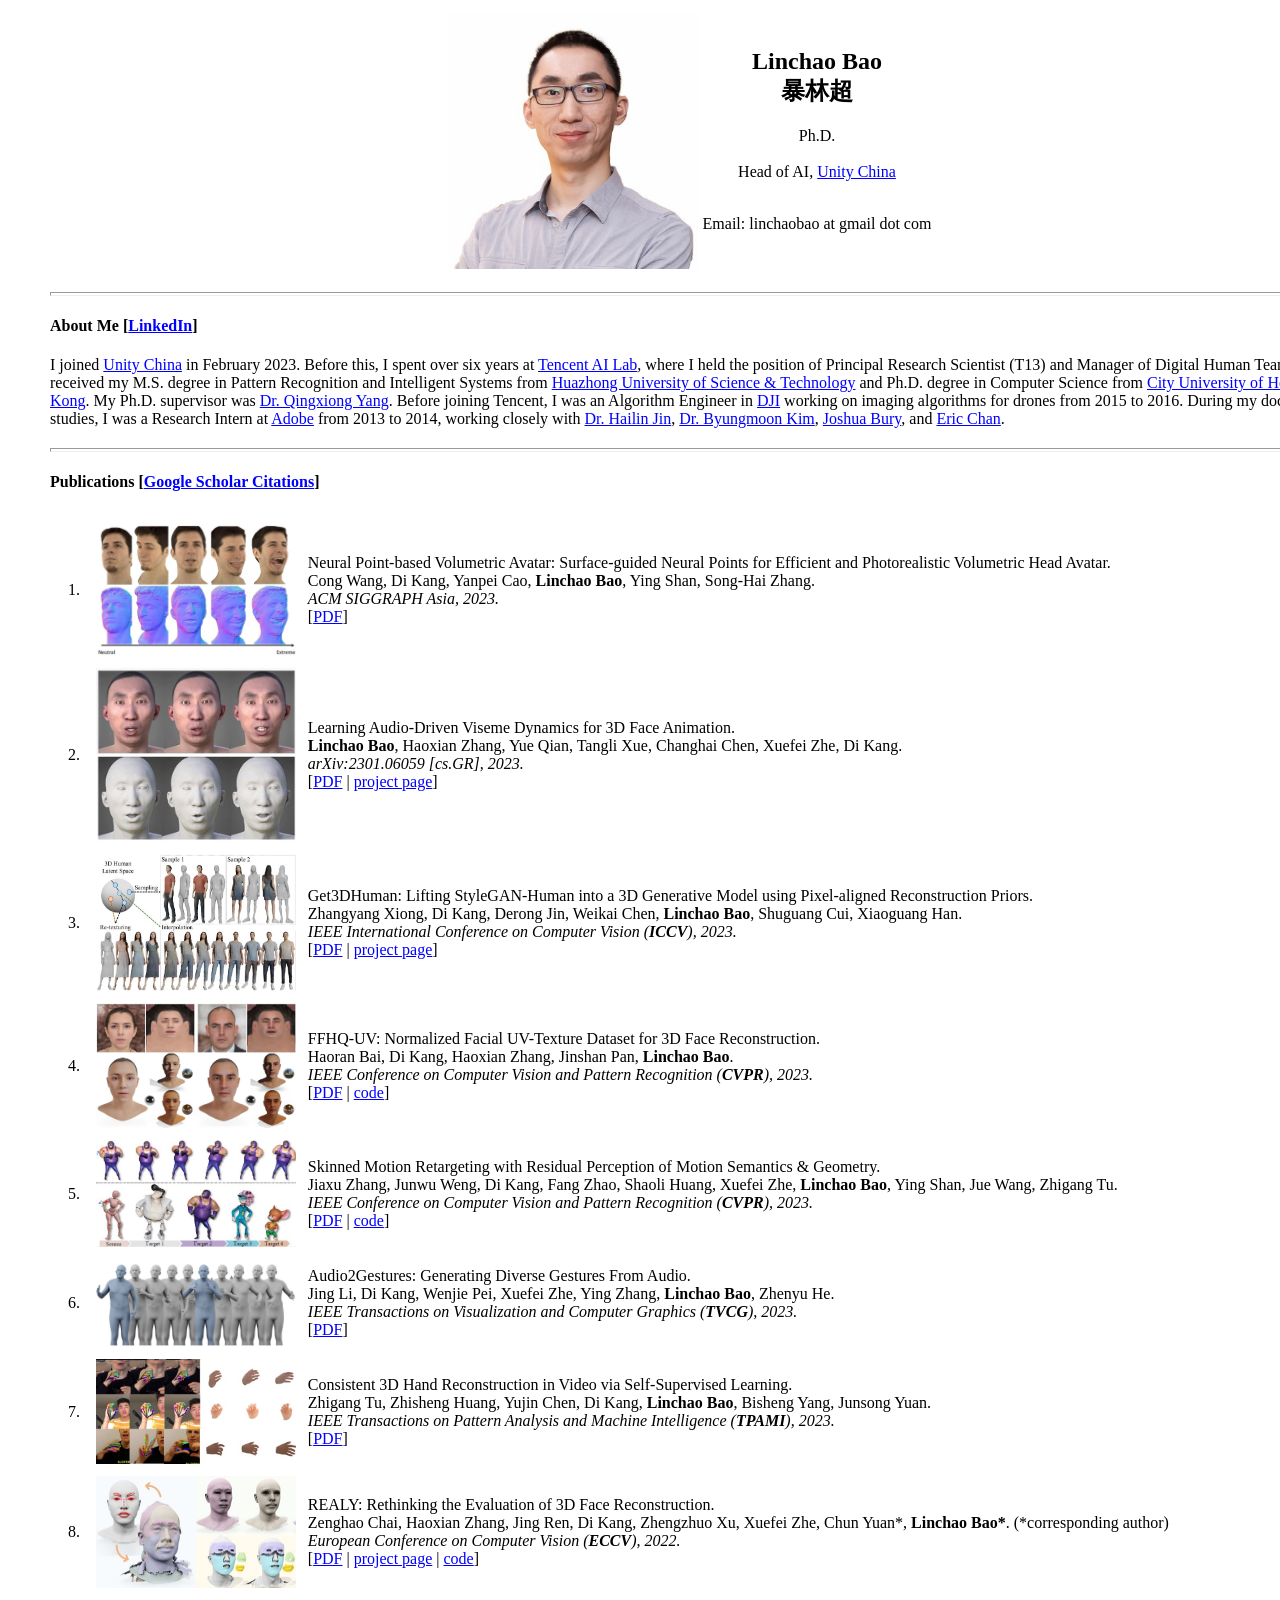
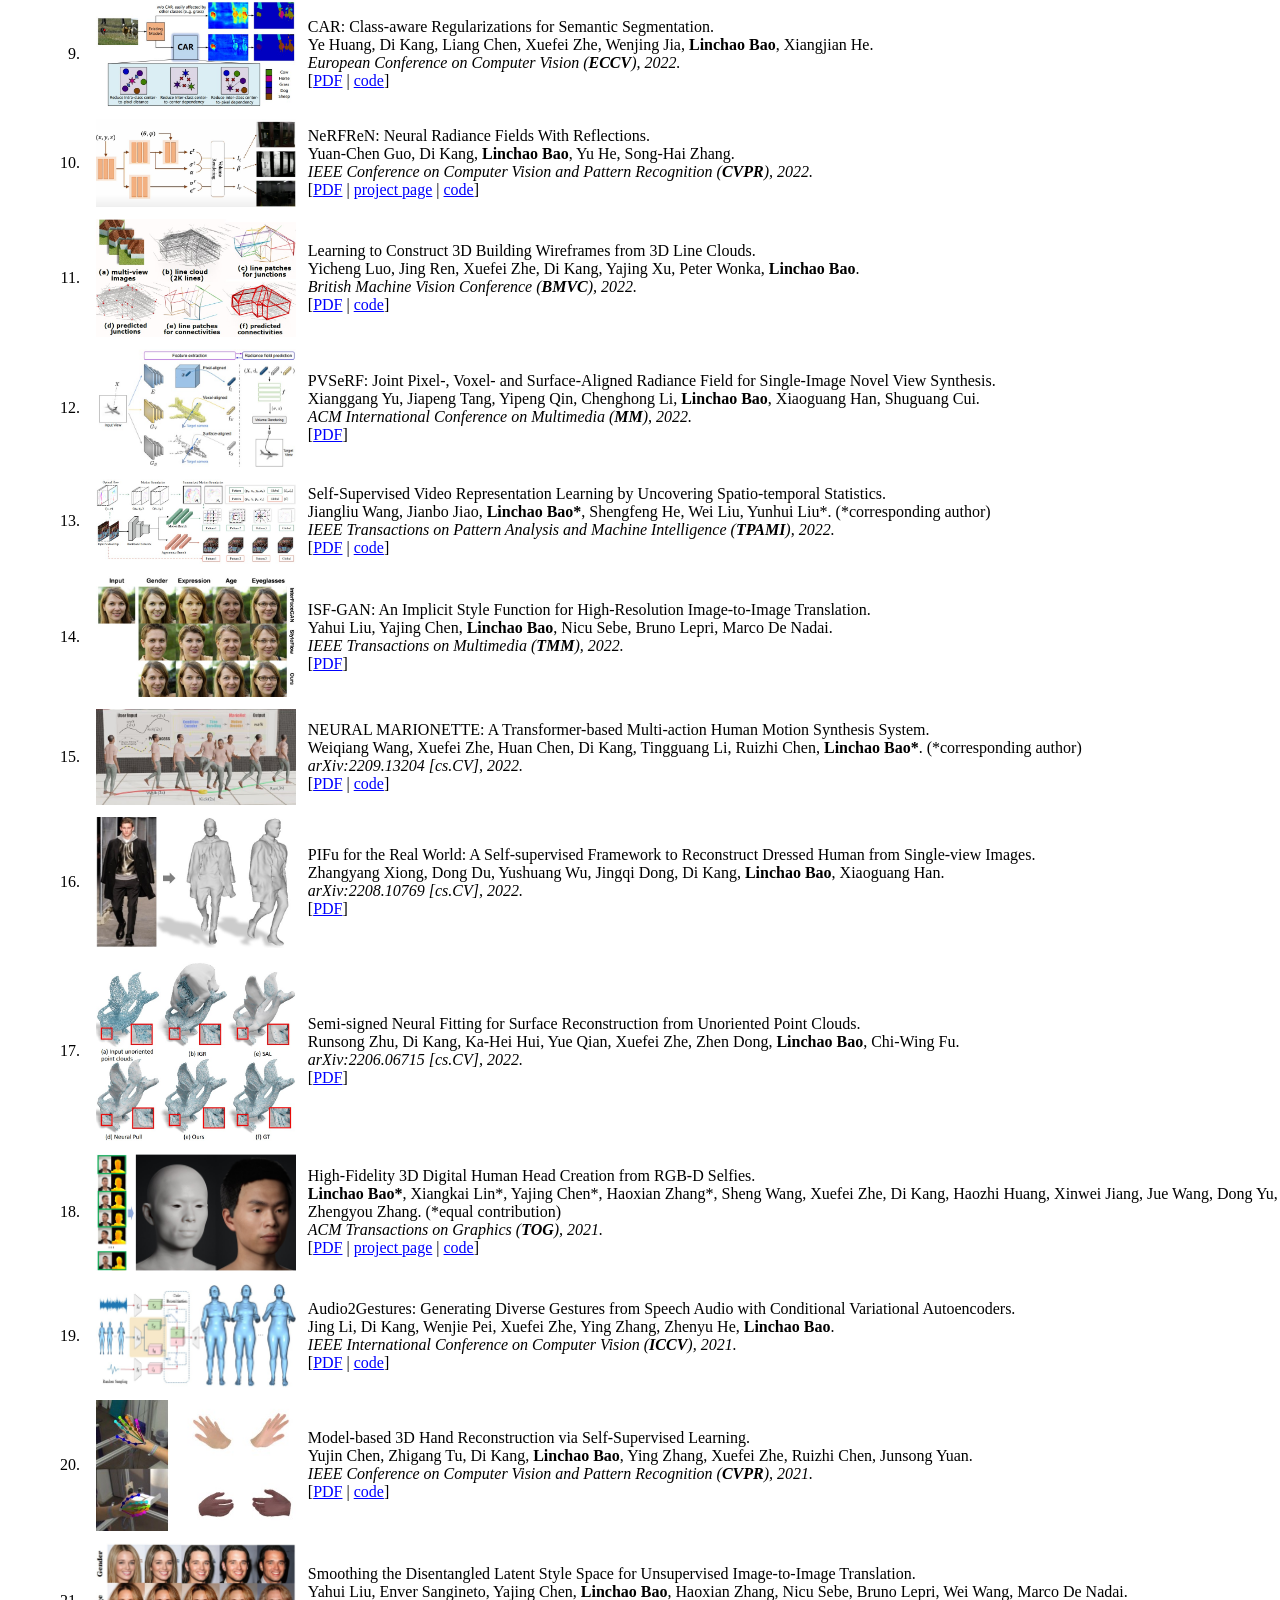
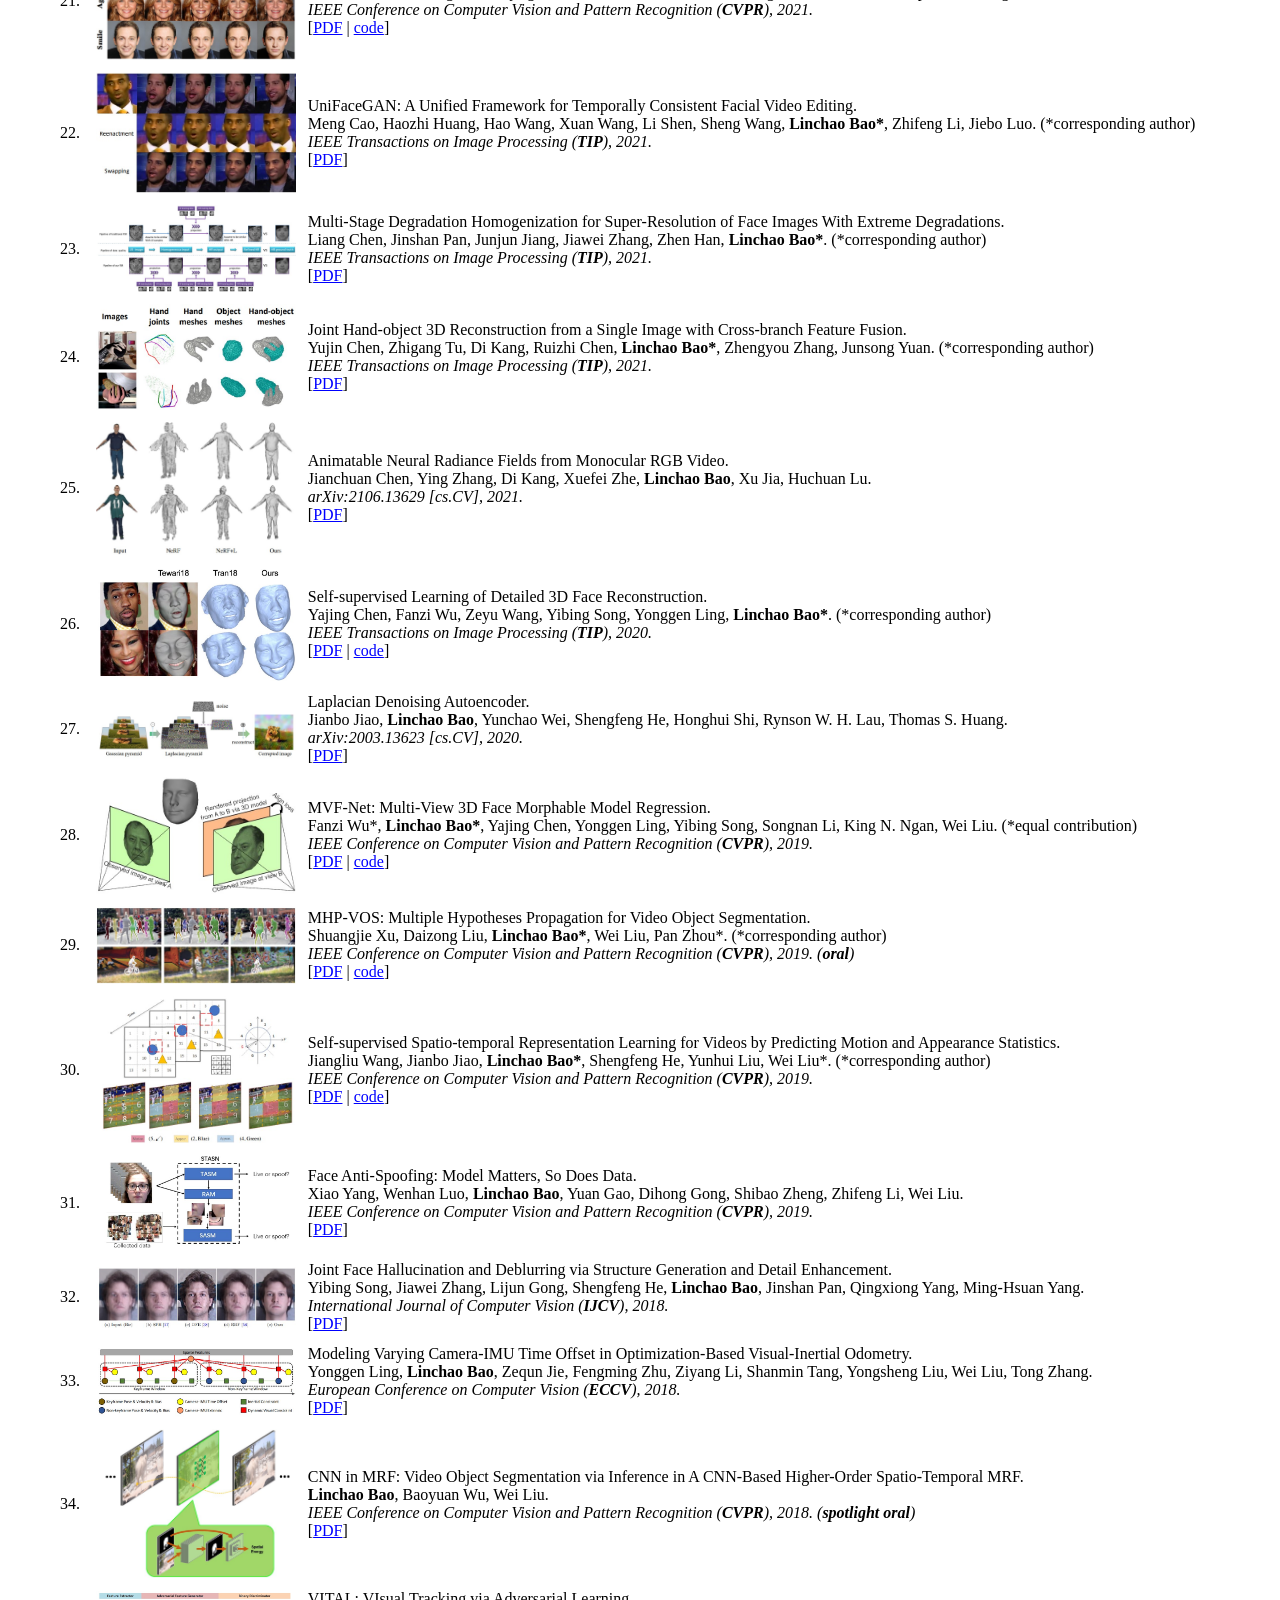
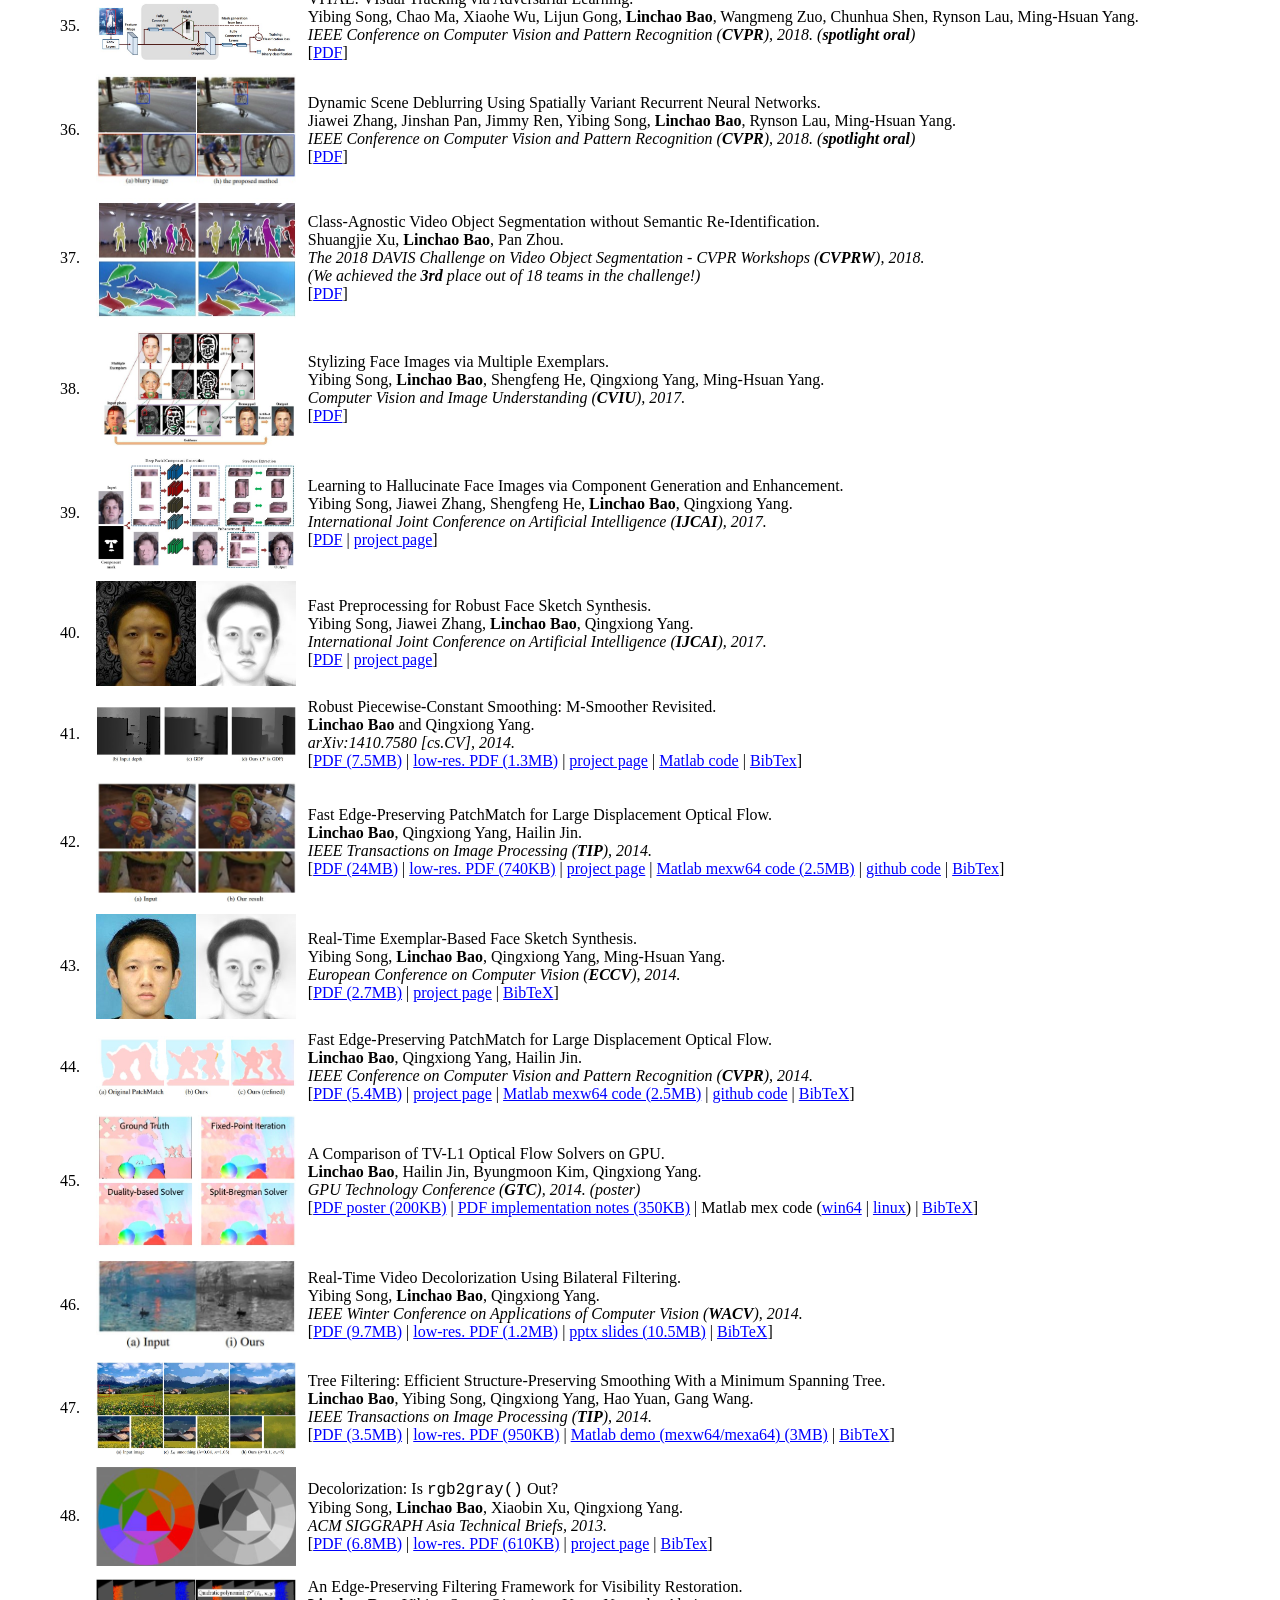
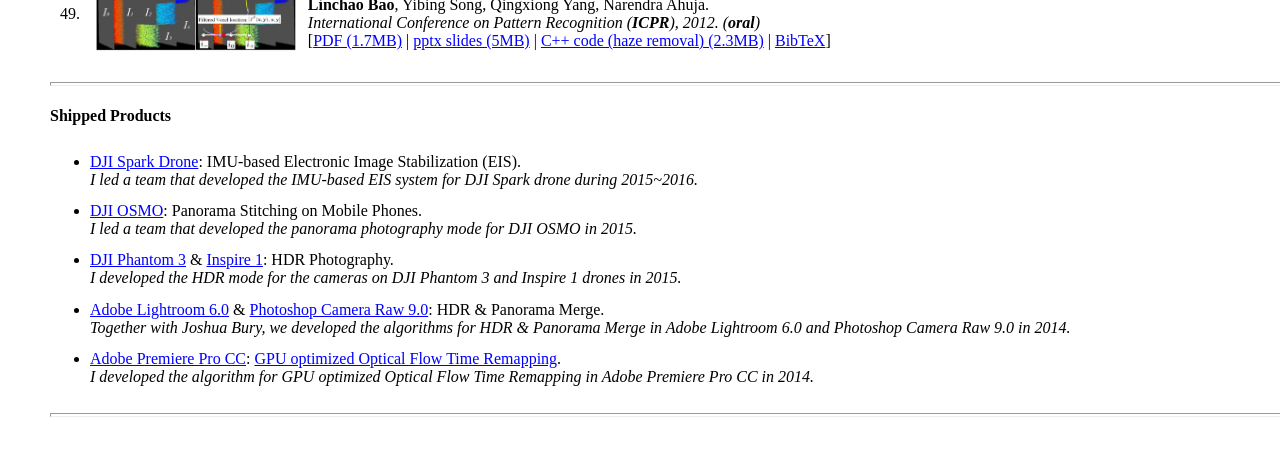
==== index.html @ 722c4a54 "update pub" ====
<!DOCTYPE HTML PUBLIC "-//W3C//DTD HTML 4.01 Transitional//EN">
<html>
<meta http-equiv="Content-Type" content="text/html; charset=utf-8">


<head>
  <title>Linchao Bao's Homepage</title>
  <link rel="stylesheet" type="text/css" href="baostyle.css">
  <base target="_blank">
  <style type="text/css">
    table {
      counter-reset: rowNumber;
    }

    .numbertable tr::before {
      display: table-cell;
      vertical-align: middle;
      counter-increment: rowNumber;
      content: counter(rowNumber) ".";
      padding-right: 0.3em;
      text-align: right;
    } 
  </style>
</head>

<body style="margin: 10px auto; width: 1280px; padding-left: 50px; padding-right: 50px">

  <table align="center" border="0">
    <tbody>
      <tr>
        <td><img src="bao.jpg" border="0" width="250"></td>
        <td>
          <h2 align="center">
            Linchao Bao
            <br>
            暴林超
          </h2>
          <p align="center">
            Ph.D.
            <br>
            <br>
            Head of AI, <a href="https://unity.cn/">Unity China</a>
          </p>
          <p align="center">
            <br>
            Email: linchaobao at gmail dot com
            <br>
          </p>
        </td>
      </tr>
    </tbody>
  </table>

  <hr align="left" size="4" style="margin-top:20px">


  <!-- Bio -->
  <h4>About Me [<a href="https://www.linkedin.com/in/linchaobao/">LinkedIn</a>]</h4>
  
  
  I joined <a href="https://unity.cn/">Unity China</a> in February 2023. 
  Before this, I spent over six years at <a href="http://ai.tencent.com/ailab/">Tencent AI Lab</a>, 
  where I held the position of Principal Research Scientist (T13) and Manager of Digital Human Team. 
  I received my M.S. degree in Pattern Recognition and Intelligent Systems from
  <a href="http://english.hust.edu.cn/">Huazhong University of Science &amp; Technology</a>
  and Ph.D. degree in Computer Science from
  <a href="http://www.cs.cityu.edu.hk/">City University of Hong Kong</a>.
  My Ph.D. supervisor was
  <a href="https://scholar.google.com.hk/citations?user=4WirkacAAAAJ&amp;hl=en">Dr. Qingxiong Yang</a>. 
  Before joining Tencent, I was an Algorithm Engineer in
  <a href="https://www.dji.com/">DJI</a> working on imaging algorithms for drones from 2015 to 2016.
  During my doctoral studies, I was a Research Intern at
  <a href="https://research.adobe.com/">Adobe</a> 
  from 2013 to 2014, working closely with
  <a href="https://research.adobe.com/person/hailin-jin/">Dr. Hailin Jin</a>, 
  <a href="https://research.adobe.com/person/byungmoon-kim/">Dr. Byungmoon Kim</a>, 
  <a href="https://www.flickr.com/photos/jbury/">Joshua Bury</a>, and
  <a href="http://people.csail.mit.edu/ericchan/">Eric Chan</a>. 

	
	
	<!--
  <p>
    <span style="background-color:rgb(255,255,0)">
      <b>+. We are looking for <font color="#ff0000">research interns</font> (PhD/master students)
        to work at Unity China in Shanghai. 
        The position requires full-time working for <font color="#ff0000">at least 6 months</font>.
      </b>
    </span>
  </p>

  <p>
    <span style="background-color:rgb(255,255,0)">
      <b>+. A few <font color="#ff0000">full-time algorithm engineer</font> positions are available
        for <font color="#ff0000">fresh graduates</font> (PhD/master) with top publications.
        Please drop me an email if you are interested.
      </b>
    </span>
  </p>
  -->
  
  

  <hr align="left" size="4" style="margin-top:20px">

  <!-- publication -->
  <h4>Publications [<a href="https://scholar.google.com.hk/citations?user=xQZMbkUAAAAJ&hl=en">Google Scholar
      Citations</a>]</h4>

  <table class="numbertable" cellspacing="10">
    <tbody>
			
			<!--
      <tr>
        <td>
          <center><img width="200" src="teaser_figs/_comingsoon.jpg"></center>
        </td>
        <td>
          Title.<br>
          Authors.<br>
          <i>IEEE Conference on Computer Vision and Pattern Recognition (<b>CVPR</b>), 2022.</i><br>
          [<a href="">PDF</a> | <a href="">code</a>]
        </td>
      </tr>
      -->

      
	  <tr>
        <td>
          <center><img width="200" src="teaser_figs/arxiv23_neuralavatar.jpg"></center>
        </td>
        <td>
          Neural Point-based Volumetric Avatar: Surface-guided Neural Points for Efficient and Photorealistic Volumetric Head Avatar.<br>
          Cong Wang, Di Kang, Yanpei Cao, <b>Linchao Bao</b>, Ying Shan, Song-Hai Zhang. <br>
          <i>ACM SIGGRAPH Asia, 2023.</i><br>
          [<a href="https://arxiv.org/abs/2307.05000">PDF</a>]
        </td>
      </tr>
	  
      <tr>
        <td>
          <center><img width="200" src="teaser_figs/arxiv23_viseme.jpg"></center>
        </td>
        <td>
          Learning Audio-Driven Viseme Dynamics for 3D Face Animation.<br>
          <b>Linchao Bao</b>, Haoxian Zhang, Yue Qian, Tangli Xue, Changhai Chen, Xuefei Zhe, Di Kang. <br>
          <i>arXiv:2301.06059 [cs.GR], 2023.</i><br>
          [<a href="https://arxiv.org/abs/2301.06059">PDF</a> | <a href="https://linchaobao.github.io/viseme2023/">project page</a>]
        </td>
      </tr>
	  
      <tr>
        <td>
          <center><img width="200" src="teaser_figs/arxiv23_get3dhuman.jpg"></center>
        </td>
        <td>
          Get3DHuman: Lifting StyleGAN-Human into a 3D Generative Model using Pixel-aligned Reconstruction Priors.<br>
          Zhangyang Xiong, Di Kang, Derong Jin, Weikai Chen, <b>Linchao Bao</b>, Shuguang Cui, Xiaoguang Han. <br>
		  <i>IEEE International Conference on Computer Vision (<b>ICCV</b>), 2023.</i><br>
          [<a href="https://arxiv.org/abs/2302.01162">PDF</a> | <a href="https://x-zhangyang.github.io/2023_Get3DHuman/">project page</a>]
        </td>
      </tr>
      
      <tr>
        <td>
          <center><img width="200" src="teaser_figs/arxiv22_ffhquv.jpg"></center>
        </td>
        <td>
          FFHQ-UV: Normalized Facial UV-Texture Dataset for 3D Face Reconstruction.<br>
          Haoran Bai, Di Kang, Haoxian Zhang, Jinshan Pan, <b>Linchao Bao</b>. <br>
          <i>IEEE Conference on Computer Vision and Pattern Recognition (<b>CVPR</b>), 2023.</i><br>
          [<a href="https://arxiv.org/abs/2211.13874">PDF</a> | <a href="https://github.com/csbhr/FFHQ-UV">code</a>]
        </td>
      </tr>
      
      <tr>
        <td>
          <center><img width="200" src="teaser_figs/cvpr23_motionretarget.jpg"></center>
        </td>
        <td>
          Skinned Motion Retargeting with Residual Perception of Motion Semantics & Geometry.<br>
          Jiaxu Zhang, Junwu Weng, Di Kang, Fang Zhao, Shaoli Huang, Xuefei Zhe, <b>Linchao Bao</b>, Ying Shan, Jue Wang, Zhigang Tu.<br>
          <i>IEEE Conference on Computer Vision and Pattern Recognition (<b>CVPR</b>), 2023.</i><br>
          [<a href="https://arxiv.org/abs/2303.08658">PDF</a> | <a href="https://github.com/Kebii/R2ET">code</a>]
        </td>
      </tr>
      
      <tr>
        <td>
          <center><img width="200" src="teaser_figs/tvcg23_a2g.jpg"></center>
        </td>
        <td>
          Audio2Gestures: Generating Diverse Gestures From Audio.<br>
          Jing Li, Di Kang, Wenjie Pei, Xuefei Zhe, Ying Zhang, <b>Linchao Bao</b>, Zhenyu He.<br>
          <i>IEEE Transactions on Visualization and Computer Graphics (<b>TVCG</b>), 2023.</i><br>
          [<a href="https://arxiv.org/abs/2301.06690">PDF</a>]
        </td>
      </tr>
	  
      <tr>
        <td>
          <center><img width="200" src="teaser_figs/arxiv22_handselfsup.jpg"></center>
        </td>
        <td>
          Consistent 3D Hand Reconstruction in Video via Self-Supervised Learning.<br>
          Zhigang Tu, Zhisheng Huang, Yujin Chen, Di Kang, <b>Linchao Bao</b>, Bisheng Yang, Junsong Yuan.<br>
          <i>IEEE Transactions on Pattern Analysis and Machine Intelligence (<b>TPAMI</b>), 2023.</i><br>
          [<a href="https://arxiv.org/abs/2201.09548">PDF</a>]
        </td>
      </tr>
      
      <tr>
        <td>
          <center><img width="200" src="teaser_figs/eccv22_realy.jpg"></center>
        </td>
        <td>
          REALY: Rethinking the Evaluation of 3D Face Reconstruction.<br>
          Zenghao Chai, Haoxian Zhang, Jing Ren, Di Kang, Zhengzhuo Xu, Xuefei Zhe, Chun Yuan*, <b>Linchao
            Bao*</b>. (*corresponding author)<br>
          <i>European Conference on Computer Vision (<b>ECCV</b>), 2022.</i><br>
          [<a href="https://arxiv.org/abs/2203.09729">PDF</a> | <a href="https://www.realy3dface.com/">project
          page</a> | <a href="https://github.com/czh-98/REALY">code</a>]
        </td>
      </tr>

      <tr>
        <td>
          <center><img width="200" src="teaser_figs/eccv22_car.jpg"></center>
        </td>
        <td>
          CAR: Class-aware Regularizations for Semantic Segmentation.<br>
          Ye Huang, Di Kang, Liang Chen, Xuefei Zhe, Wenjing Jia, <b>Linchao Bao</b>, Xiangjian He.<br>
          <i>European Conference on Computer Vision (<b>ECCV</b>), 2022.</i><br>
          [<a href="https://arxiv.org/abs/2203.07160">PDF</a> | <a href="https://github.com/edwardyehuang/CAR">code</a>]
        </td>
      </tr>

      <tr>
        <td>
          <center><img width="200" src="teaser_figs/cvpr22_nerfren.jpg"></center>
        </td>
        <td>
          NeRFReN: Neural Radiance Fields With Reflections.<br>
          Yuan-Chen Guo, Di Kang, <b>Linchao Bao</b>, Yu He, Song-Hai Zhang.<br>
          <i>IEEE Conference on Computer Vision and Pattern Recognition (<b>CVPR</b>), 2022.</i><br>
          [<a
            href="https://openaccess.thecvf.com/content/CVPR2022/html/Guo_NeRFReN_Neural_Radiance_Fields_With_Reflections_CVPR_2022_paper.html">PDF</a>
          | <a href="https://bennyguo.github.io/nerfren/">project page</a> | <a href="https://github.com/bennyguo/nerfren">code</a>]
        </td>
      </tr>

      <tr>
        <td>
          <center><img width="200" src="teaser_figs/arxiv22_wireframe.jpg"></center>
        </td>
        <td>
          Learning to Construct 3D Building Wireframes from 3D Line Clouds.<br>
          Yicheng Luo, Jing Ren, Xuefei Zhe, Di Kang, Yajing Xu, Peter Wonka, <b>Linchao Bao</b>.<br>
          <i>British Machine Vision Conference (<b>BMVC</b>), 2022.</i><br>
          [<a href="https://arxiv.org/pdf/2208.11948.pdf">PDF</a> | <a href="https://github.com/Luo1Cheng/LC2WF">code</a>]
        </td>
      </tr>

      <tr>
        <td>
          <center><img width="200" src="teaser_figs/acmmm22_nerf.jpg"></center>
        </td>
        <td>
          PVSeRF: Joint Pixel-, Voxel- and Surface-Aligned Radiance Field for Single-Image Novel View Synthesis.<br>
          Xianggang Yu, Jiapeng Tang, Yipeng Qin, Chenghong Li, <b>Linchao Bao</b>, Xiaoguang Han, Shuguang Cui.<br>
          <i>ACM International Conference on Multimedia (<b>MM</b>), 2022.</i><br>
          [<a href="https://arxiv.org/abs/2202.04879">PDF</a>]
        </td>
      </tr>
      
      <tr>
        <td>
          <center><img width="200" src="teaser_figs/tpami22_selfsup.jpg"></center>
        </td>
        <td>
          Self-Supervised Video Representation Learning by Uncovering Spatio-temporal Statistics.<br>
          Jiangliu Wang, Jianbo Jiao, <b>Linchao Bao*</b>, Shengfeng He, Wei Liu, Yunhui Liu*. (*corresponding
          author)<br>
          <i>IEEE Transactions on Pattern Analysis and Machine Intelligence (<b>TPAMI</b>), 2022.</i><br>
          [<a href="https://arxiv.org/abs/2008.13426">PDF</a> | <a
            href="https://github.com/laura-wang/video_repres_sts">code</a>]
        </td>
      </tr>
      
      <tr>
        <td>
          <center><img width="200" src="teaser_figs/tmm22_gan.jpg"></center>
        </td>
        <td>
          ISF-GAN: An Implicit Style Function for High-Resolution Image-to-Image Translation.<br>
          Yahui Liu, Yajing Chen, <b>Linchao Bao</b>, Nicu Sebe, Bruno Lepri, Marco De Nadai.<br>
          <i>IEEE Transactions on Multimedia (<b>TMM</b>), 2022.</i><br>
          [<a href="https://ieeexplore.ieee.org/document/9735294">PDF</a>]
        </td>
      </tr>

      <tr>
        <td>
          <center><img width="200" src="teaser_figs/arxiv22_motion.jpg"></center>
        </td>
        <td>
          NEURAL MARIONETTE: A Transformer-based Multi-action Human Motion Synthesis System.<br>
          Weiqiang Wang, Xuefei Zhe, Huan Chen, Di Kang, Tingguang Li, Ruizhi Chen, <b>Linchao Bao*</b>. (*corresponding author)<br>
          <i>arXiv:2209.13204 [cs.CV], 2022.</i><br>
          [<a href="https://arxiv.org/abs/2209.13204">PDF</a> | <a href="https://wjohnnyw.github.io/blog/tag2motion/">code</a>]
        </td>
      </tr>
      
      <tr>
        <td>
          <center><img width="200" src="teaser_figs/arxiv22_pifureal.jpg"></center>
        </td>
        <td>
          PIFu for the Real World: A Self-supervised Framework to Reconstruct Dressed Human from Single-view Images.<br>
          Zhangyang Xiong, Dong Du, Yushuang Wu, Jingqi Dong, Di Kang, <b>Linchao Bao</b>, Xiaoguang Han.<br>
          <i>arXiv:2208.10769 [cs.CV], 2022.</i><br>
          [<a href="https://arxiv.org/abs/2208.10769">PDF</a>]
        </td>
      </tr>
      
      <tr>
        <td>
          <center><img width="200" src="teaser_figs/arxiv22_pc.jpg"></center>
        </td>
        <td>
          Semi-signed Neural Fitting for Surface Reconstruction from Unoriented Point Clouds.<br>
          Runsong Zhu, Di Kang, Ka-Hei Hui, Yue Qian, Xuefei Zhe, Zhen Dong, <b>Linchao Bao</b>, Chi-Wing Fu.<br>
          <i>arXiv:2206.06715 [cs.CV], 2022.</i><br>
          [<a href="https://arxiv.org/abs/2206.06715">PDF</a>]
        </td>
      </tr>


      <tr>
        <td>
          <center><img width="200" src="teaser_figs/tog22_hifi3dface.jpg"></center>
        </td>
        <td>
          High-Fidelity 3D Digital Human Head Creation from RGB-D Selfies.<br>
          <b>Linchao Bao*</b>, Xiangkai Lin*, Yajing Chen*, Haoxian Zhang*, Sheng Wang, Xuefei Zhe, Di Kang, Haozhi
          Huang, Xinwei Jiang, Jue Wang, Dong Yu, Zhengyou Zhang. (*equal contribution)<br>
          <i>ACM Transactions on Graphics (<b>TOG</b>), 2021.</i><br>
          [<a href="https://arxiv.org/abs/2010.05562">PDF</a> | <a
            href="https://tencent-ailab.github.io/hifi3dface_projpage/">project page</a> | <a
            href="https://github.com/tencent-ailab/hifi3dface">code</a>]
        </td>
      </tr>
      
      <tr>
        <td>
          <center><img width="200" src="teaser_figs/iccv21_gestures.jpg"></center>
        </td>
        <td>
          Audio2Gestures: Generating Diverse Gestures from Speech Audio with Conditional Variational
          Autoencoders.<br>
          Jing Li, Di Kang, Wenjie Pei, Xuefei Zhe, Ying Zhang, Zhenyu He, <b>Linchao Bao</b>.<br>
          <i>IEEE International Conference on Computer Vision (<b>ICCV</b>), 2021.</i><br>
          [<a href="https://arxiv.org/abs/2108.06720">PDF</a> | <a
            href="https://jingli513.github.io/audio2gestures/">code</a>]
        </td>
      </tr>

      <tr>
        <td>
          <center><img width="200" src="teaser_figs/cvpr21_handselfsup.jpg"></center>
        </td>
        <td>
          Model-based 3D Hand Reconstruction via Self-Supervised Learning.<br>
          Yujin Chen, Zhigang Tu, Di Kang, <b>Linchao Bao</b>, Ying Zhang, Xuefei Zhe, Ruizhi Chen, Junsong
          Yuan.<br>
          <i>IEEE Conference on Computer Vision and Pattern Recognition (<b>CVPR</b>), 2021.</i><br>
          [<a
            href="https://openaccess.thecvf.com/content/CVPR2021/papers/Chen_Model-Based_3D_Hand_Reconstruction_via_Self-Supervised_Learning_CVPR_2021_paper.pdf">PDF</a>
          | <a href="https://github.com/TerenceCYJ/S2HAND">code</a>]
        </td>
      </tr>

      <tr>
        <td>
          <center><img width="200" src="teaser_figs/cvpr21_gan.jpg"></center>
        </td>
        <td>
          Smoothing the Disentangled Latent Style Space for Unsupervised Image-to-Image Translation.<br>
          Yahui Liu, Enver Sangineto, Yajing Chen, <b>Linchao Bao</b>, Haoxian Zhang, Nicu Sebe, Bruno Lepri, Wei
          Wang, Marco De Nadai.<br>
          <i>IEEE Conference on Computer Vision and Pattern Recognition (<b>CVPR</b>), 2021.</i><br>
          [<a
            href="https://openaccess.thecvf.com/content/CVPR2021/papers/Liu_Smoothing_the_Disentangled_Latent_Style_Space_for_Unsupervised_Image-to-Image_Translation_CVPR_2021_paper.pdf">PDF</a>
          | <a href="https://github.com/yhlleo/SmoothingLatentSpace">code</a>]
        </td>
      </tr>

      <tr>
        <td>
          <center><img width="200" src="teaser_figs/tip21_unifacegan.jpg"></center>
        </td>
        <td>
          UniFaceGAN: A Unified Framework for Temporally Consistent Facial Video Editing.<br>
          Meng Cao, Haozhi Huang, Hao Wang, Xuan Wang, Li Shen, Sheng Wang, <b>Linchao Bao*</b>, Zhifeng Li, Jiebo
          Luo. (*corresponding author)<br>
          <i>IEEE Transactions on Image Processing (<b>TIP</b>), 2021.</i><br>
          [<a href="https://ieeexplore.ieee.org/document/9464699">PDF</a>]
        </td>
      </tr>

      <tr>
        <td>
          <center><img width="200" src="teaser_figs/tip21_facesupres.jpg"></center>
        </td>
        <td>
          Multi-Stage Degradation Homogenization for Super-Resolution of Face Images With Extreme Degradations.<br>
          Liang Chen, Jinshan Pan, Junjun Jiang, Jiawei Zhang, Zhen Han, <b>Linchao Bao*</b>. (*corresponding
          author)<br>
          <i>IEEE Transactions on Image Processing (<b>TIP</b>), 2021.</i><br>
          [<a href="https://ieeexplore.ieee.org/document/9451563">PDF</a>]
        </td>
      </tr>

      <tr>
        <td>
          <center><img width="200" src="teaser_figs/tip21_handobj.jpg"></center>
        </td>
        <td>
          Joint Hand-object 3D Reconstruction from a Single Image with Cross-branch Feature Fusion.<br>
          Yujin Chen, Zhigang Tu, Di Kang, Ruizhi Chen, <b>Linchao Bao*</b>, Zhengyou Zhang, Junsong Yuan.
          (*corresponding author)<br>
          <i>IEEE Transactions on Image Processing (<b>TIP</b>), 2021.</i><br>
          [<a href="https://arxiv.org/abs/2006.15561">PDF</a>]
        </td>
      </tr>

      <tr>
        <td>
          <center><img width="200" src="teaser_figs/arxiv21_bodynerf.jpg"></center>
        </td>
        <td>
          Animatable Neural Radiance Fields from Monocular RGB Video.<br>
          Jianchuan Chen, Ying Zhang, Di Kang, Xuefei Zhe, <b>Linchao Bao</b>, Xu Jia, Huchuan Lu.<br>
          <i>arXiv:2106.13629 [cs.CV], 2021.</i><br>
          [<a href="https://arxiv.org/abs/2106.13629">PDF</a>]
        </td>
      </tr>

      <tr>
        <td>
          <center><img width="200" src="teaser_figs/tip20_detail3dface.jpg"></center>
        </td>
        <td>
          Self-supervised Learning of Detailed 3D Face Reconstruction.<br>
          Yajing Chen, Fanzi Wu, Zeyu Wang, Yibing Song, Yonggen Ling, <b>Linchao Bao*</b>. (*corresponding
          author)<br>
          <i>IEEE Transactions on Image Processing (<b>TIP</b>), 2020.</i><br>
          [<a href="https://arxiv.org/abs/1910.11791">PDF</a> | <a
            href="https://github.com/cyj907/unsupervised-detail-layer">code</a>]
        </td>
      </tr>

      <tr>
        <td>
          <center><img width="200" src="teaser_figs/arxiv20_lapselfsup.jpg"></center>
        </td>
        <td>
          Laplacian Denoising Autoencoder.<br>
          Jianbo Jiao, <b>Linchao Bao</b>, Yunchao Wei, Shengfeng He, Honghui Shi, Rynson W. H. Lau, Thomas S.
          Huang.<br>
          <i>arXiv:2003.13623 [cs.CV], 2020.</i><br>
          [<a href="https://arxiv.org/abs/2003.13623">PDF</a>]
        </td>
      </tr>

      <tr>
        <td>
          <center><img width="200" src="teaser_figs/cvpr19_mvfnet.jpg"></center>
        </td>
        <td>
          MVF-Net: Multi-View 3D Face Morphable Model Regression.<br>
          Fanzi Wu*, <b>Linchao Bao*</b>, Yajing Chen, Yonggen Ling, Yibing Song, Songnan Li, King N. Ngan, Wei Liu.
          (*equal contribution)<br>
          <i>IEEE Conference on Computer Vision and Pattern Recognition (<b>CVPR</b>), 2019.</i><br>
          [<a
            href="http://openaccess.thecvf.com/content_CVPR_2019/papers/Wu_MVF-Net_Multi-View_3D_Face_Morphable_Model_Regression_CVPR_2019_paper.pdf">PDF</a>
          | <a href="https://github.com/Fanziapril/mvfnet">code</a>]
        </td>
      </tr>

      <tr>
        <td>
          <center><img width="200" src="teaser_figs/cvpr19_mhpvos.jpg"></center>
        </td>
        <td>
          MHP-VOS: Multiple Hypotheses Propagation for Video Object Segmentation.<br>
          Shuangjie Xu, Daizong Liu, <b>Linchao Bao*</b>, Wei Liu, Pan Zhou*. (*corresponding author)<br>
          <i>IEEE Conference on Computer Vision and Pattern Recognition (<b>CVPR</b>), 2019. (<b>oral</b>)</i><br>
          [<a
            href="http://openaccess.thecvf.com/content_CVPR_2019/papers/Xu_MHP-VOS_Multiple_Hypotheses_Propagation_for_Video_Object_Segmentation_CVPR_2019_paper.pdf">PDF</a>
          | <a href="https://github.com/shuangjiexu/MHP-VOS">code</a>]
        </td>
      </tr>

      <tr>
        <td>
          <center><img width="200" src="teaser_figs/cvpr19_selfsup.jpg"></center>
        </td>
        <td>
          Self-supervised Spatio-temporal Representation Learning for Videos by Predicting Motion and Appearance
          Statistics.<br>
          Jiangliu Wang, Jianbo Jiao, <b>Linchao Bao*</b>, Shengfeng He, Yunhui Liu, Wei Liu*. (*corresponding
          author)<br>
          <i>IEEE Conference on Computer Vision and Pattern Recognition (<b>CVPR</b>), 2019.</i><br>
          [<a
            href="http://openaccess.thecvf.com/content_CVPR_2019/papers/Wang_Self-Supervised_Spatio-Temporal_Representation_Learning_for_Videos_by_Predicting_Motion_and_CVPR_2019_paper.pdf">PDF</a>
          | <a href="https://github.com/laura-wang/video_repres_mas">code</a>]
        </td>
      </tr>

      <tr>
        <td>
          <center><img width="200" src="teaser_figs/cvpr19_spoof.jpg"></center>
        </td>
        <td>
          Face Anti-Spoofing: Model Matters, So Does Data.<br>
          Xiao Yang, Wenhan Luo, <b>Linchao Bao</b>, Yuan Gao, Dihong Gong, Shibao Zheng, Zhifeng Li, Wei Liu.<br>
          <i>IEEE Conference on Computer Vision and Pattern Recognition (<b>CVPR</b>), 2019.</i><br>
          [<a
            href="http://openaccess.thecvf.com/content_CVPR_2019/papers/Yang_Face_Anti-Spoofing_Model_Matters_so_Does_Data_CVPR_2019_paper.pdf">PDF</a>]
        </td>
      </tr>

      <tr>
        <td>
          <center><img width="200" src="teaser_figs/ijcv18_face.jpg"></center>
        </td>
        <td>
          Joint Face Hallucination and Deblurring via Structure Generation and Detail Enhancement.<br>
          Yibing Song, Jiawei Zhang, Lijun Gong, Shengfeng He, <b>Linchao Bao</b>, Jinshan Pan, Qingxiong Yang,
          Ming-Hsuan Yang.<br>
          <i>International Journal of Computer Vision (<b>IJCV</b>), 2018.</i><br>
          [<a href="https://arxiv.org/abs/1811.09019">PDF</a>]
        </td>
      </tr>

      <tr>
        <td>
          <center><img width="200" src="teaser_figs/eccv18_vio.jpg"></center>
        </td>
        <td>
          Modeling Varying Camera-IMU Time Offset in Optimization-Based Visual-Inertial Odometry.<br>
          Yonggen Ling, <b>Linchao Bao</b>, Zequn Jie, Fengming Zhu, Ziyang Li, Shanmin Tang, Yongsheng Liu, Wei
          Liu, Tong Zhang.<br>
          <i>European Conference on Computer Vision (<b>ECCV</b>), 2018.</i><br>
          [<a
            href="http://openaccess.thecvf.com/content_ECCV_2018/papers/Yonggen_Ling_Modeling_Varying_Camera-IMU_ECCV_2018_paper.pdf">PDF</a>]
        </td>
      </tr>

      <tr>
        <td>
          <center><img width="200" src="teaser_figs/cvpr18_cnnmrf.jpg"></center>
        </td>
        <td>
          CNN in MRF: Video Object Segmentation via Inference in A CNN-Based Higher-Order Spatio-Temporal MRF.<br>
          <b>Linchao Bao</b>, Baoyuan Wu, Wei Liu.<br>
          <i>IEEE Conference on Computer Vision and Pattern Recognition (<b>CVPR</b>), 2018. (<b>spotlight
              oral</b>)</i><br>
          [<a href="http://openaccess.thecvf.com/content_cvpr_2018/papers/Bao_CNN_in_MRF_CVPR_2018_paper.pdf">PDF</a>]
        </td>
      </tr>

      <tr>
        <td>
          <center><img width="200" src="teaser_figs/cvpr18_vital.jpg"></center>
        </td>
        <td>
          VITAL: VIsual Tracking via Adversarial Learning.<br>
          Yibing Song, Chao Ma, Xiaohe Wu, Lijun Gong, <b>Linchao Bao</b>, Wangmeng Zuo, Chunhua Shen, Rynson Lau,
          Ming-Hsuan Yang.<br>
          <i>IEEE Conference on Computer Vision and Pattern Recognition (<b>CVPR</b>), 2018. (<b>spotlight
              oral</b>)</i><br>
          [<a
            href="http://openaccess.thecvf.com/content_cvpr_2018/papers/Song_VITAL_VIsual_Tracking_CVPR_2018_paper.pdf">PDF</a>]
        </td>
      </tr>

      <tr>
        <td>
          <center><img width="200" src="teaser_figs/cvpr18_deblur.jpg"></center>
        </td>
        <td>
          Dynamic Scene Deblurring Using Spatially Variant Recurrent Neural Networks.<br>
          Jiawei Zhang, Jinshan Pan, Jimmy Ren, Yibing Song, <b>Linchao Bao</b>, Rynson Lau, Ming-Hsuan Yang.<br>
          <i>IEEE Conference on Computer Vision and Pattern Recognition (<b>CVPR</b>), 2018. (<b>spotlight
              oral</b>)</i><br>
          [<a
            href="http://openaccess.thecvf.com/content_cvpr_2018/papers/Zhang_Dynamic_Scene_Deblurring_CVPR_2018_paper.pdf">PDF</a>]
        </td>
      </tr>

      <tr>
        <td>
          <center><img width="200" src="teaser_figs/cvprw18_vos.jpg"></center>
        </td>
        <td>
          Class-Agnostic Video Object Segmentation without Semantic Re-Identification.<br>
          Shuangjie Xu, <b>Linchao Bao</b>, Pan Zhou.<br>
          <i>The 2018 DAVIS Challenge on Video Object Segmentation - CVPR Workshops (<b>CVPRW</b>), 2018.</i><br>
          <i>(We achieved the <b>3rd</b> place out of 18 teams in the challenge!)</i><br>
          [<a
            href="https://davischallenge.org/challenge2018/papers/DAVIS-Semisupervised-Challenge-3rd-Team.pdf">PDF</a>]
        </td>
      </tr>

      <tr>
        <td>
          <center><img width="200" src="teaser_figs/cviu17_stylize.jpg"></center>
        </td>
        <td>
          Stylizing Face Images via Multiple Exemplars.<br>
          Yibing Song, <b>Linchao Bao</b>, Shengfeng He, Qingxiong Yang, Ming-Hsuan Yang.<br>
          <i>Computer Vision and Image Understanding (<b>CVIU</b>), 2017.</i><br>
          [<a href="https://arxiv.org/abs/1708.08288">PDF</a>]
        </td>
      </tr>

      <tr>
        <td>
          <center><img width="200" src="teaser_figs/ijcai17_facehallucinate.jpg"></center>
        </td>
        <td>
          Learning to Hallucinate Face Images via Component Generation and Enhancement.<br>
          Yibing Song, Jiawei Zhang, Shengfeng He, <b>Linchao Bao</b>, Qingxiong Yang.<br>
          <i>International Joint Conference on Artificial Intelligence (<b>IJCAI</b>), 2017.</i><br>
          [<a href="https://arxiv.org/abs/1708.00223">PDF</a> | <a
            href="https://ybsong00.github.io/ijcai17_sr/index.html">project page</a>]
        </td>
      </tr>

      <tr>
        <td>
          <center><img width="200" src="teaser_figs/ijcai17_sketch.jpg"></center>
        </td>
        <td>
          Fast Preprocessing for Robust Face Sketch Synthesis.<br>
          Yibing Song, Jiawei Zhang, <b>Linchao Bao</b>, Qingxiong Yang.<br>
          <i>International Joint Conference on Artificial Intelligence (<b>IJCAI</b>), 2017.</i><br>
          [<a href="https://arxiv.org/abs/1708.00224">PDF</a> | <a
            href="https://ybsong00.github.io/ijcai17_sketch/index.html">project page</a>]
        </td>
      </tr>

      <tr>
        <td>
          <center><img width="200" src="teaser_figs/arxiv14_msmoother.jpg"></center>
        </td>
        <td>
          Robust Piecewise-Constant Smoothing: M-Smoother Revisited.<br>
          <b>Linchao Bao</b> and Qingxiong Yang.<br>
          <i>arXiv:1410.7580 [cs.CV], 2014.</i><br>
          [<a href="univfilter/arXiv14_MSmoother.pdf">PDF (7.5MB)</a> | <a
            href="univfilter/arXiv14_MSmoother_lowres.pdf">low-res. PDF (1.3MB)</a> | <a
            href="msmoother/index.html">project
            page</a> | <a href="univfilter/msmoother_matlabcode.zip">Matlab
            code</a> | <a href="univfilter/msmoother14bao.bib">BibTex</a>]
        </td>
      </tr>

      <tr>
        <td>
          <center><img width="200" src="teaser_figs/tip14_eppm.jpg"></center>
        </td>
        <td>
          Fast Edge-Preserving PatchMatch for Large Displacement Optical Flow.<br>
          <b>Linchao Bao</b>, Qingxiong Yang, Hailin Jin.<br>
          <i>IEEE Transactions on Image Processing (<b>TIP</b>), 2014.</i><br>
          [<a href="cvpr2014eppm/tip2014-eppm.pdf">PDF (24MB)</a> | <a
            href="cvpr2014eppm/tip2014-eppm-lowres.pdf">low-res.
            PDF (740KB)</a> | <a href="cvpr2014eppm/index.html">project page</a> | <a
            href="cvpr2014eppm/EPPM_Matlab_mexw64.zip">Matlab
            mexw64 code (2.5MB)</a> | <a href="https://github.com/linchaobao/EPPM">github code</a> | <a
            href="cvpr2014eppm/tip2014eppmflow.bib">BibTex</a>]
        </td>
      </tr>

      <tr>
        <td>
          <center><img width="200" src="teaser_figs/eccv14_sketch.jpg"></center>
        </td>
        <td>
          Real-Time Exemplar-Based Face Sketch Synthesis.<br>
          Yibing Song, <b>Linchao Bao</b>, Qingxiong Yang, Ming-Hsuan Yang.<br>
          <i>European Conference on Computer Vision (<b>ECCV</b>), 2014.</i><br>
          [<a href="https://ybsong00.github.io/eccv14/song_eccv14_sketch.pdf">PDF (2.7MB)</a> | <a
            href="https://ybsong00.github.io/eccv14/index.html">project page</a> | <a
            href="eccv2014sketch/eccv2014song.bib">BibTeX</a>]
        </td>
      </tr>

      <tr>
        <td>
          <center><img width="200" src="teaser_figs/cvpr14_eppm.jpg"></center>
        </td>
        <td>
          Fast Edge-Preserving PatchMatch for Large Displacement Optical Flow.<br>
          <b>Linchao Bao</b>, Qingxiong Yang, Hailin Jin.<br>
          <i>IEEE Conference on Computer Vision and Pattern Recognition (<b>CVPR</b>), 2014.</i><br>
          [<a href="cvpr2014eppm/cvpr2014_eppm_flow.pdf">PDF (5.4MB)</a> | <a href="cvpr2014eppm/index.html">project
            page</a> | <a href="cvpr2014eppm/EPPM_Matlab_mexw64.zip">Matlab mexw64 code (2.5MB)</a> | <a
            href="https://github.com/linchaobao/EPPM">github code</a> | <a
            href="cvpr2014eppm/cvpr2014eppmflow.bib">BibTeX</a>]
        </td>
      </tr>

      <tr>
        <td>
          <center><img width="200" src="teaser_figs/gtc14_flow.jpg"></center>
        </td>
        <td>
          A Comparison of TV-L1 Optical Flow Solvers on GPU.<br>
          <b>Linchao Bao</b>, Hailin Jin, Byungmoon Kim, Qingxiong Yang.<br>
          <i>GPU Technology Conference (<b>GTC</b>), 2014. (poster)</i><br>
          [<a href="gtc2014/TVL1flow_GTC2014_poster.pdf">PDF poster (200KB)</a> | <a
            href="gtc2014/TVL1flow_GTC2014_notes.pdf">PDF implementation notes (350KB)</a> | Matlab mex code (<a
            href="gtc2014/TVL1Flow_mexw64.zip">win64</a> | <a href="gtc2014/tvl1flow_bao_mex.zip">linux</a>) | <a
            href="gtc2014/gtc2014tvl1flow.bib">BibTeX</a>]
        </td>
      </tr>

      <tr>
        <td>
          <center><img width="200" src="teaser_figs/wacv14_decolor.jpg"></center>
        </td>
        <td>
          Real-Time Video Decolorization Using Bilateral Filtering.<br>
          Yibing Song, <b>Linchao Bao</b>, Qingxiong Yang.<br>
          <i>IEEE Winter Conference on Applications of Computer Vision (<b>WACV</b>), 2014.</i><br>
          [<a href="wacv2014/decolor_wacv2014.pdf">PDF (9.7MB)</a> | <a
            href="wacv2014/decolor_wacv2014_compressed.pdf">low-res. PDF (1.2MB)</a> | <a
            href="wacv2014/WACV2014decolor_slides.pptx">pptx slides (10.5MB)</a> | <a
            href="wacv2014/wacv2014decolor.bib">BibTeX</a>]
        </td>
      </tr>

      <tr>
        <td>
          <center><img width="200" src="teaser_figs/tip14_treefilter.jpg"></center>
        </td>
        <td>
          Tree Filtering: Efficient Structure-Preserving Smoothing With a Minimum Spanning Tree.<br>
          <b>Linchao Bao</b>, Yibing Song, Qingxiong Yang, Hao Yuan, Gang Wang.<br>
          <i>IEEE Transactions on Image Processing (<b>TIP</b>), 2014.</i><br>
          [<a href="treefilter/tip13treefilter.pdf">PDF (3.5MB)</a> | <a
            href="treefilter/tip13treefilter_lowres.pdf">low-res. PDF (950KB)</a> | <a
            href="treefilter/tip13treefilter-demo-mex64.zip">Matlab demo (mexw64/mexa64) (3MB)</a> | <a
            href="treefilter/tip13treefilter.bib">BibTeX</a>]
        </td>
      </tr>

      <tr>
        <td>
          <center><img width="200" src="teaser_figs/sigtb13_decolor.jpg"></center>
        </td>
        <td>
          Decolorization: Is <font face="Courier New">rgb2gray()</font> Out?<br>
          Yibing Song, <b>Linchao Bao</b>, Xiaobin Xu, Qingxiong Yang.<br>
          <i>ACM SIGGRAPH Asia Technical Briefs, 2013.</i><br>
          [<a href="decolor/siga13tb.pdf">PDF (6.8MB)</a> | <a href="decolor/siga13tb_lowres.pdf">low-res. PDF
            (610KB)</a> | <a href="https://ybsong00.github.io/siga13tb/index.html">project page</a> | <a
            href="decolor/siga13tb.bib">BibTex</a>]
        </td>
      </tr>

      <tr>
        <td>
          <center><img width="200" src="teaser_figs/icpr12_filter.jpg"></center>
        </td>
        <td>
          An Edge-Preserving Filtering Framework for Visibility Restoration.<br>
          <b>Linchao Bao</b>, Yibing Song, Qingxiong Yang, Narendra Ahuja.<br>
          <i>International Conference on Pattern Recognition (<b>ICPR</b>), 2012. (<b>oral</b>)</i><br>
          [<a href="univfilter/icpr12bao.pdf">PDF (1.7MB)</a> | <a href="univfilter/icpr12bao.pptx">pptx slides
            (5MB)</a> | <a href="univfilter/icpr12bao_cppcode.zip">C++ code (haze removal) (2.3MB)</a> | <a
            href="univfilter/icpr12bao.bib">BibTeX</a>]
        </td>
      </tr>

    </tbody>
  </table>

  <hr align="left" size="4" style="margin-top:20px">

  <!-- products -->
  <h4>Shipped Products</h4>
  <ul>
    <li>
      <a href="https://www.dji.com/spark">DJI Spark Drone</a>: IMU-based Electronic Image Stabilization
      (EIS).<br>
      <i>I led a team that developed the IMU-based EIS system for DJI Spark drone during 2015~2016.</i><br>
    </li>
    <li>
      <a href="https://www.dji.com/osmo">DJI OSMO</a>: Panorama Stitching on Mobile Phones.<br>
      <i>I led a team that developed the panorama photography mode for DJI OSMO in 2015.</i><br>
    </li>
    <li>
      <a href="https://www.dji.com/phantom">DJI Phantom 3</a> & <a href="https://www.dji.com/inspire-1">Inspire
        1</a>: HDR Photography.<br>
      <i>I developed the HDR mode for the cameras on DJI Phantom 3 and Inspire 1 drones in 2015.</i><br>
    </li>
    <li>
      <a href="http://blogs.adobe.com/lightroomjournal/2015/04/spring-updates-to-cc-photography.html">Adobe
        Lightroom 6.0</a> & <a
        href="http://blogs.adobe.com/lightroomjournal/2015/04/camera-raw-9-now-available.html">Photoshop Camera
        Raw 9.0</a>: HDR & Panorama Merge.<br>
      <i>Together with Joshua Bury, we developed the algorithms for HDR & Panorama Merge in Adobe Lightroom 6.0
        and Photoshop Camera Raw 9.0 in 2014.</i><br>
    </li>
    <li>
      <a href="https://blogs.adobe.com/creativecloud/premiere-pro-cc-ibc/?segment=dva">Adobe Premiere Pro
        CC</a>: <a href="https://www.youtube.com/watch?v=3YE5tff8pqg">GPU optimized Optical Flow Time
        Remapping</a>.<br>
      <i>I developed the algorithm for GPU optimized Optical Flow Time Remapping in Adobe Premiere Pro CC in
        2014.</i><br>
    </li>
  </ul>


  <hr align="left" size="4" style="margin-top:20px; margin-bottom:50px">

</body>

</html>
---- baostyle.css ----
body {
  font-family: "Georgia"; /*Georgia, Times New Roman, Times, Arial, Roboto, Verdana, Palatino Linotype*/
}

/* unvisited link */
a:link {
  color: blue;
}

/* visited link */
a:visited {
  color: purple;
}

li {
	padding: 5pt 5pt 5pt 0pt;
}
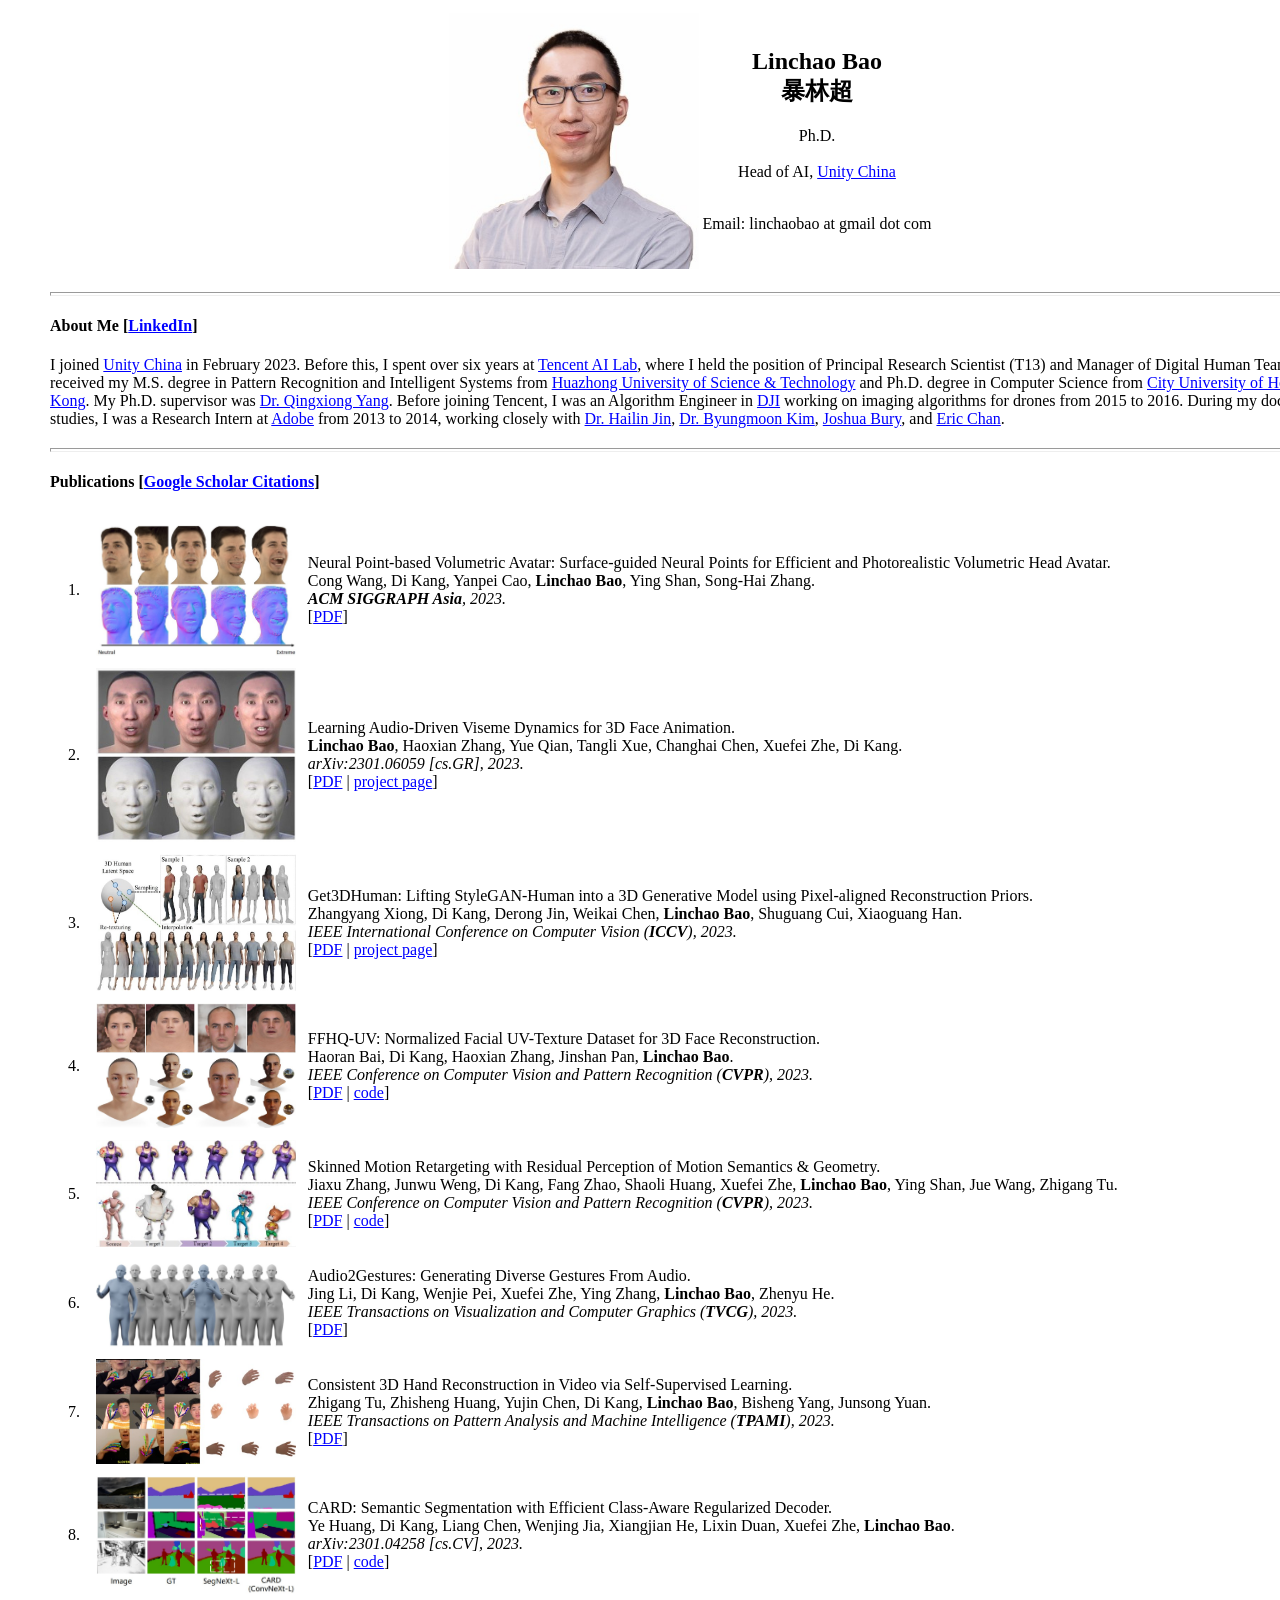
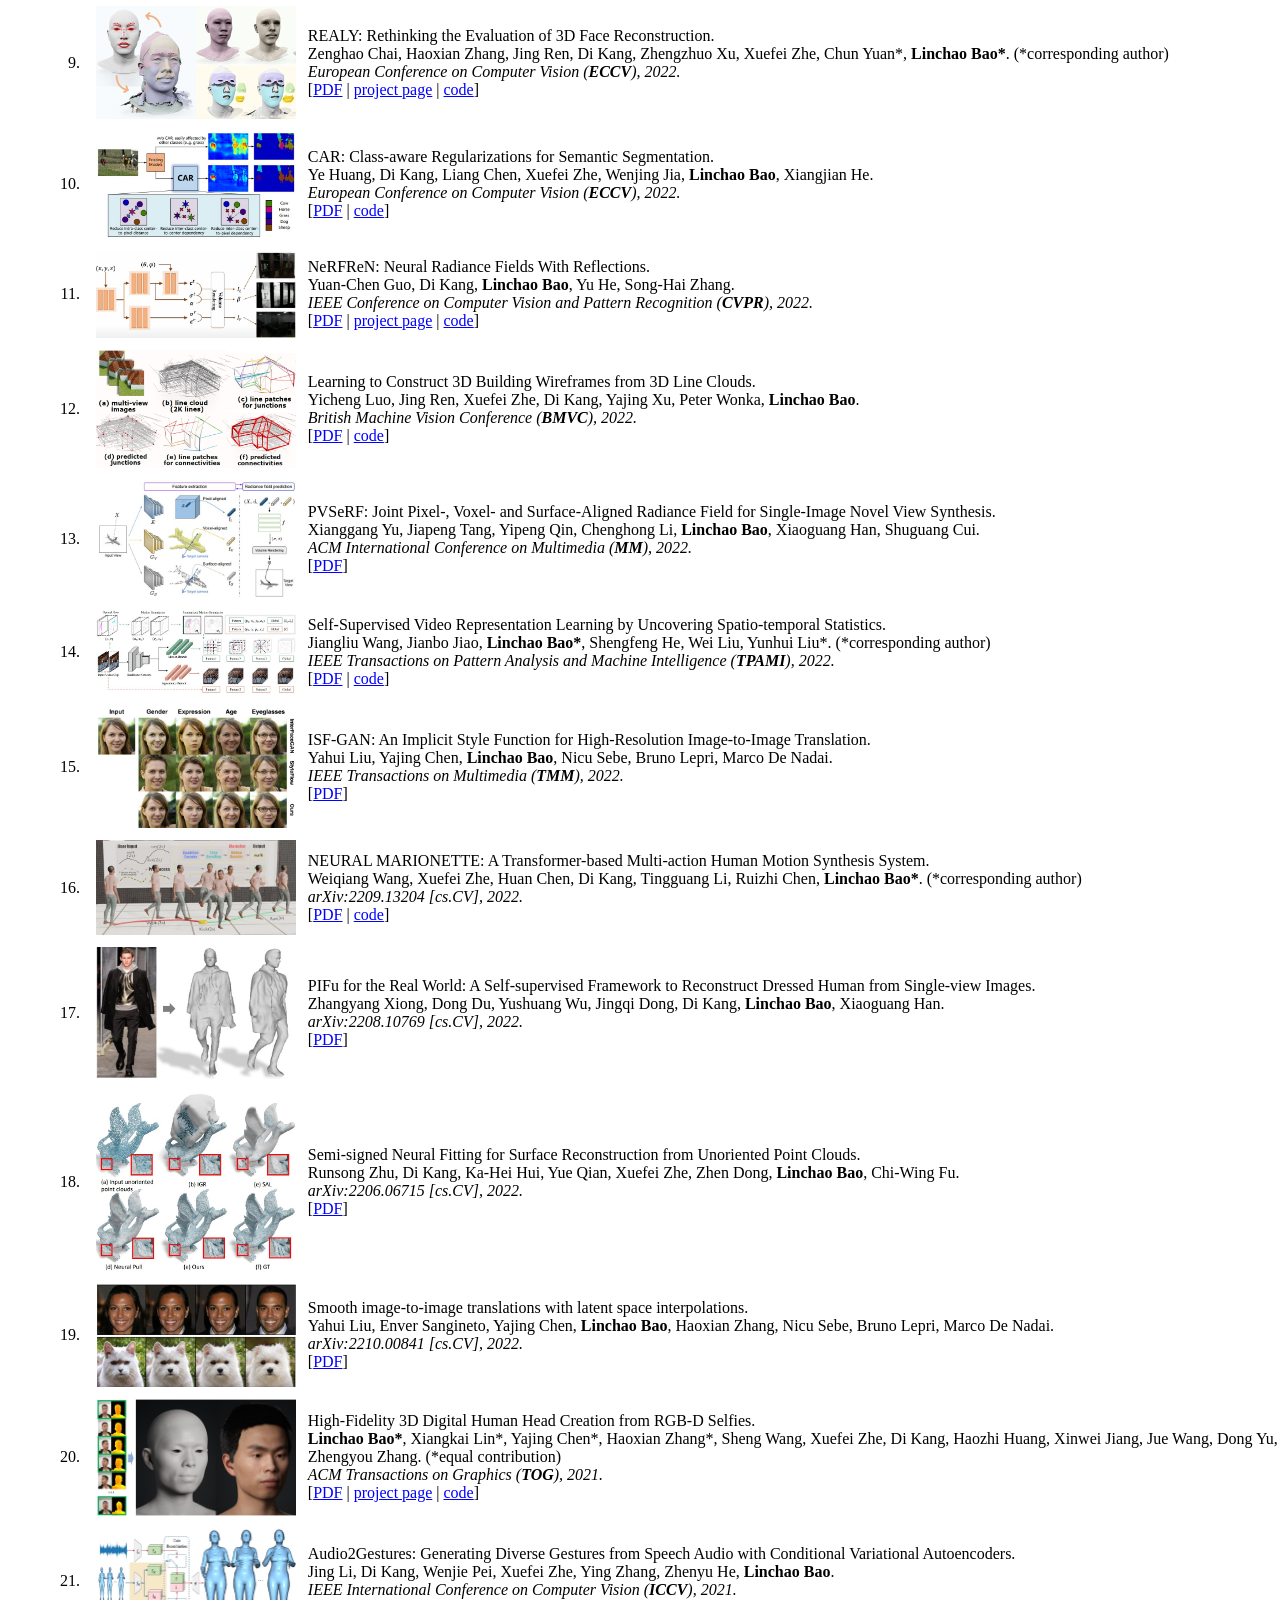
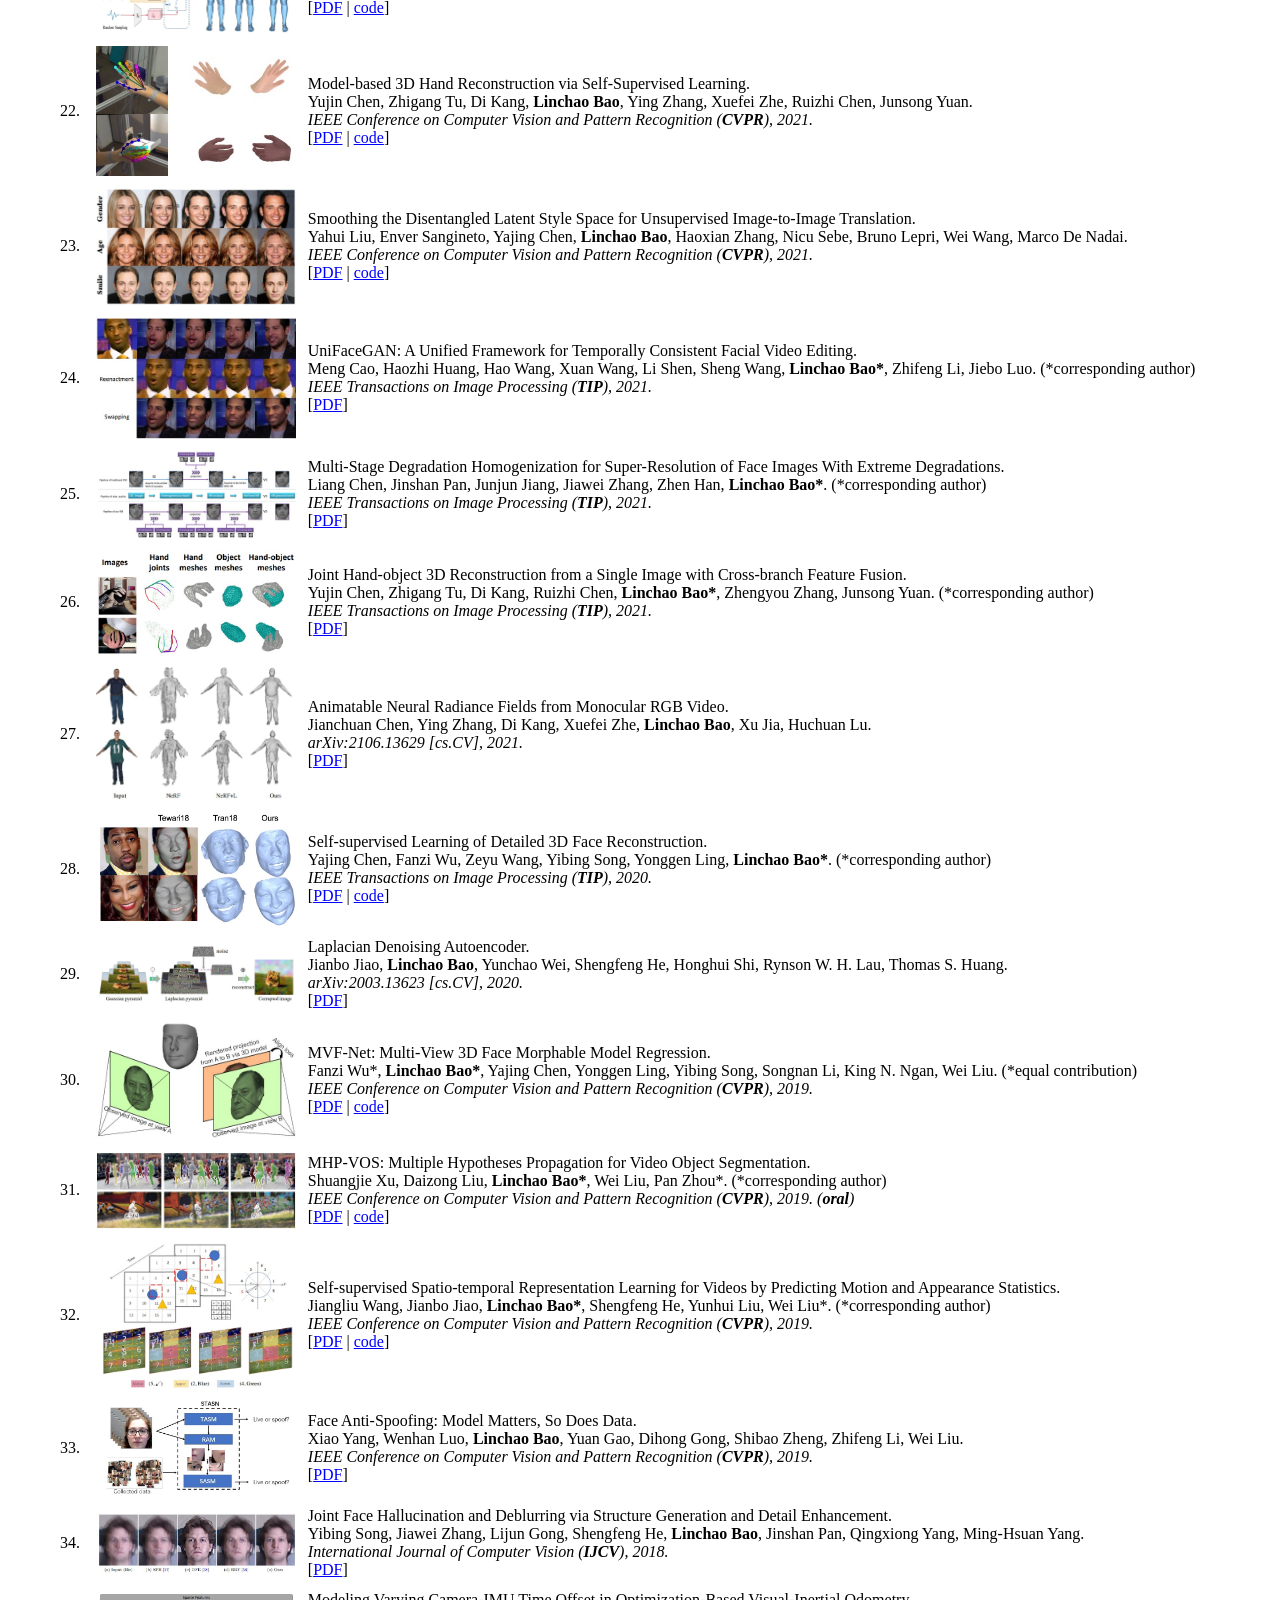
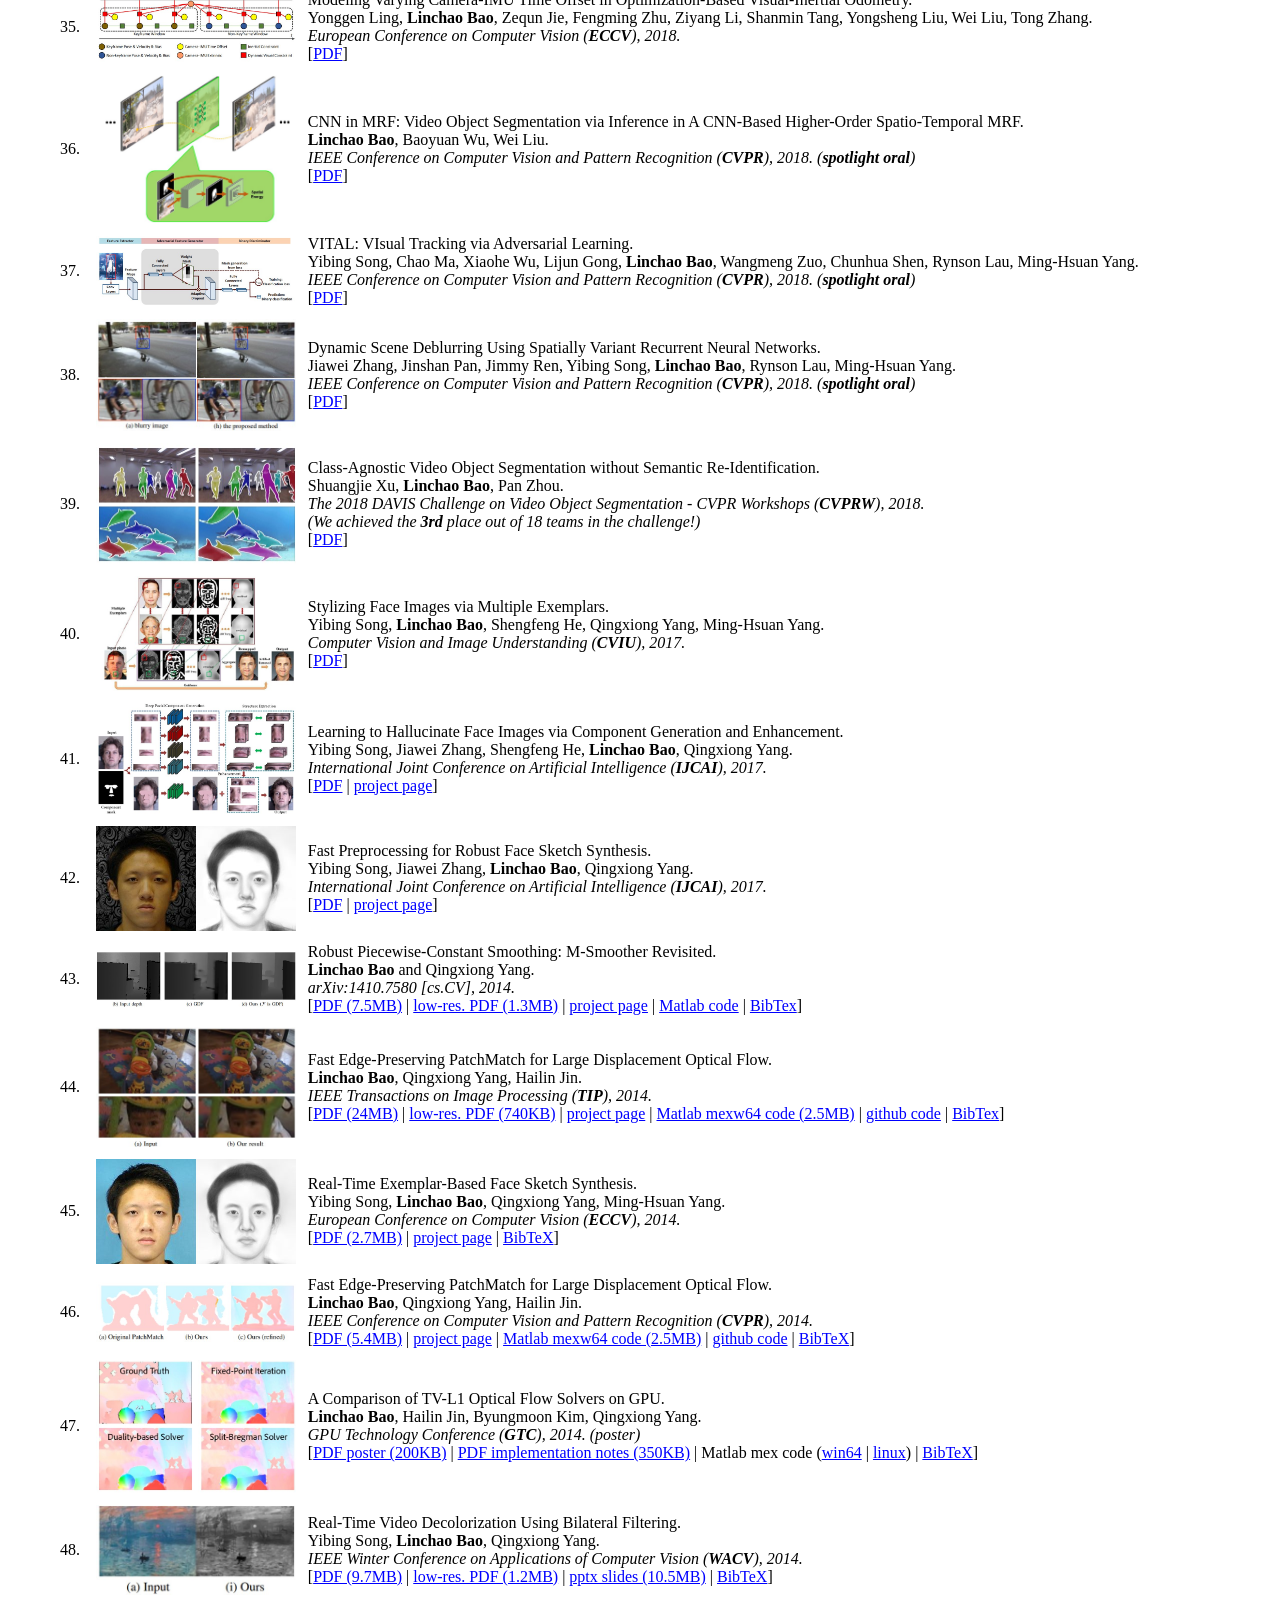
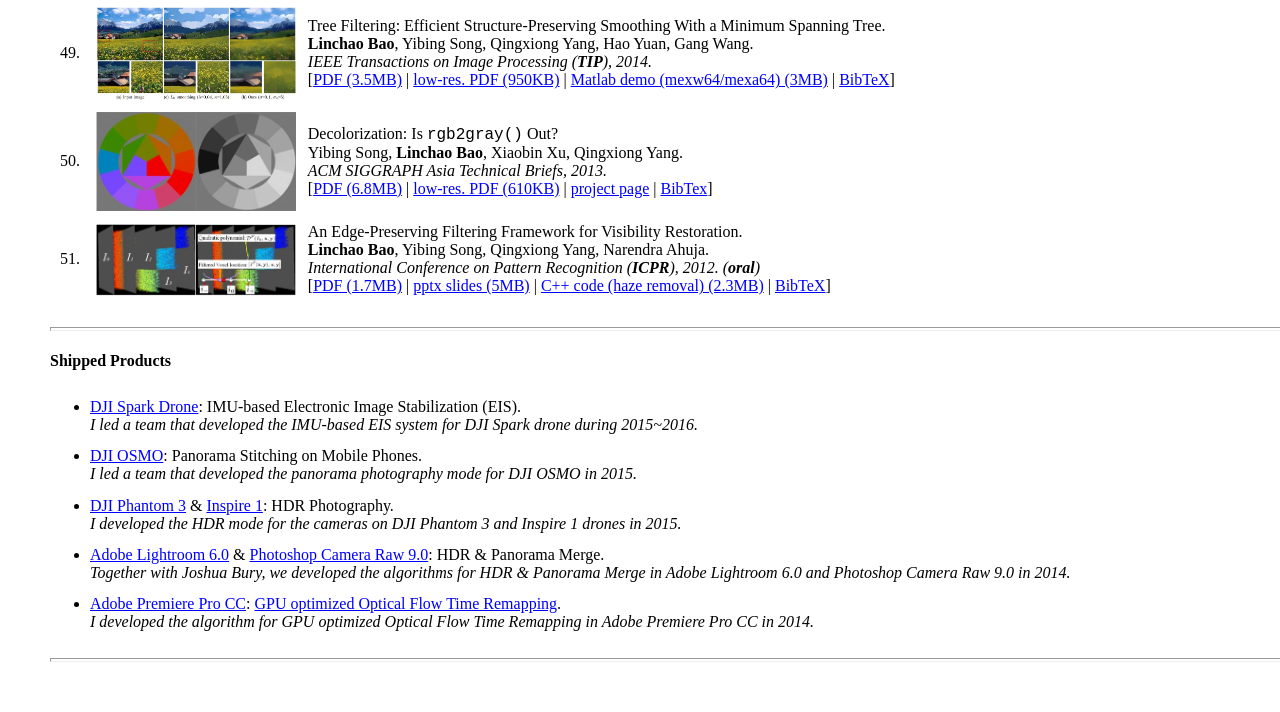
==== commit 87f3f9f2: "update pub" ====
--- a/index.html
+++ b/index.html
@@ -132,7 +132,7 @@
         <td>
           Neural Point-based Volumetric Avatar: Surface-guided Neural Points for Efficient and Photorealistic Volumetric Head Avatar.<br>
           Cong Wang, Di Kang, Yanpei Cao, <b>Linchao Bao</b>, Ying Shan, Song-Hai Zhang. <br>
-          <i>ACM SIGGRAPH Asia, 2023.</i><br>
+          <i><b>ACM SIGGRAPH Asia</b>, 2023.</i><br>
           [<a href="https://arxiv.org/abs/2307.05000">PDF</a>]
         </td>
       </tr>
@@ -209,6 +209,18 @@
         </td>
       </tr>
       
+      <tr>
+        <td>
+          <center><img width="200" src="teaser_figs/arxiv23_card.jpg"></center>
+        </td>
+        <td>
+          CARD: Semantic Segmentation with Efficient Class-Aware Regularized Decoder.<br>
+          Ye Huang, Di Kang, Liang Chen, Wenjing Jia, Xiangjian He, Lixin Duan, Xuefei Zhe, <b>Linchao Bao</b>. <br>
+          <i>arXiv:2301.04258 [cs.CV], 2023.</i><br>
+          [<a href="https://arxiv.org/abs/2301.04258">PDF</a> | <a href="https://github.com/edwardyehuang/CAR">code</a>]
+        </td>
+      </tr>
+	  
       <tr>
         <td>
           <center><img width="200" src="teaser_figs/eccv22_realy.jpg"></center>
@@ -298,7 +310,7 @@
           [<a href="https://ieeexplore.ieee.org/document/9735294">PDF</a>]
         </td>
       </tr>
-
+	  
       <tr>
         <td>
           <center><img width="200" src="teaser_figs/arxiv22_motion.jpg"></center>
@@ -335,6 +347,17 @@
         </td>
       </tr>
 
+      <tr>
+        <td>
+          <center><img width="200" src="teaser_figs/arxiv22_smooth.jpg"></center>
+        </td>
+        <td>
+          Smooth image-to-image translations with latent space interpolations.<br>
+          Yahui Liu, Enver Sangineto, Yajing Chen, <b>Linchao Bao</b>, Haoxian Zhang, Nicu Sebe, Bruno Lepri, Marco De Nadai. <br>
+          <i>arXiv:2210.00841 [cs.CV], 2022.</i><br>
+          [<a href="https://arxiv.org/abs/2210.00841">PDF</a>]
+        </td>
+      </tr>
 
       <tr>
         <td>
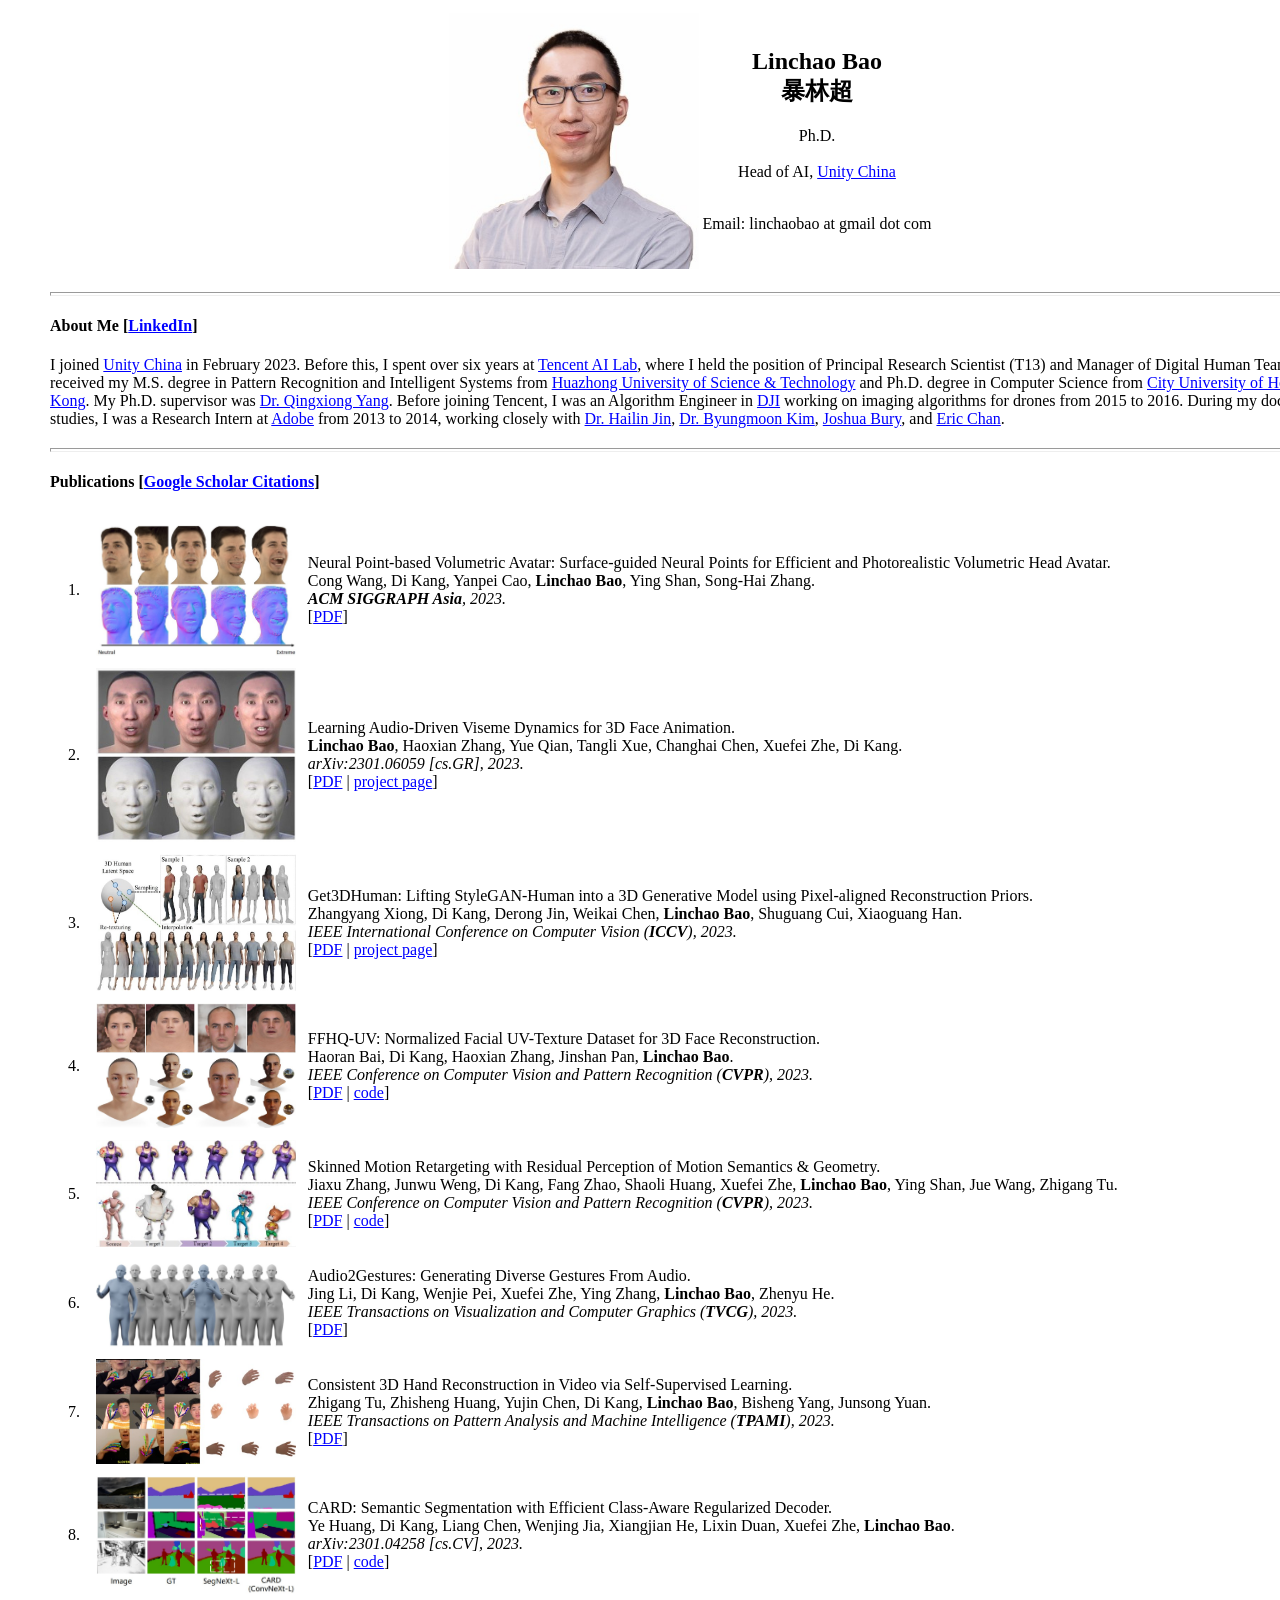
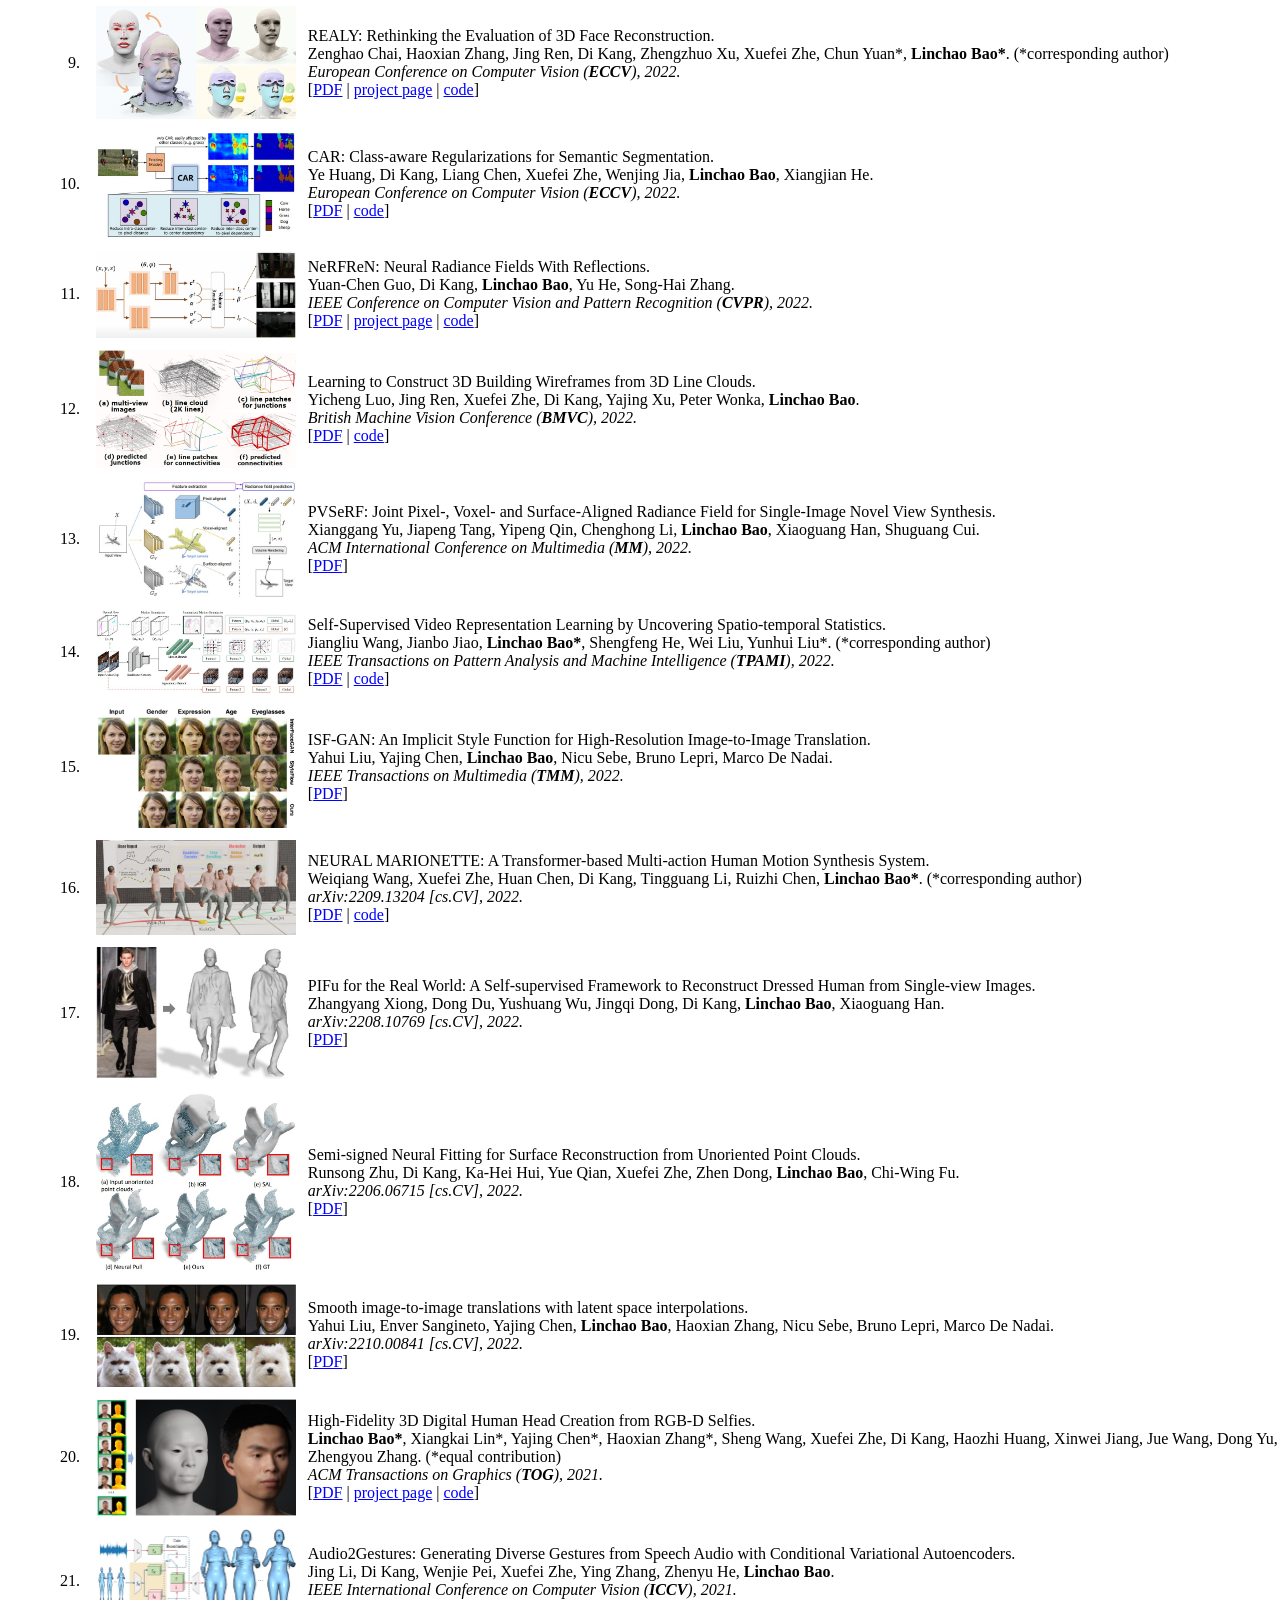
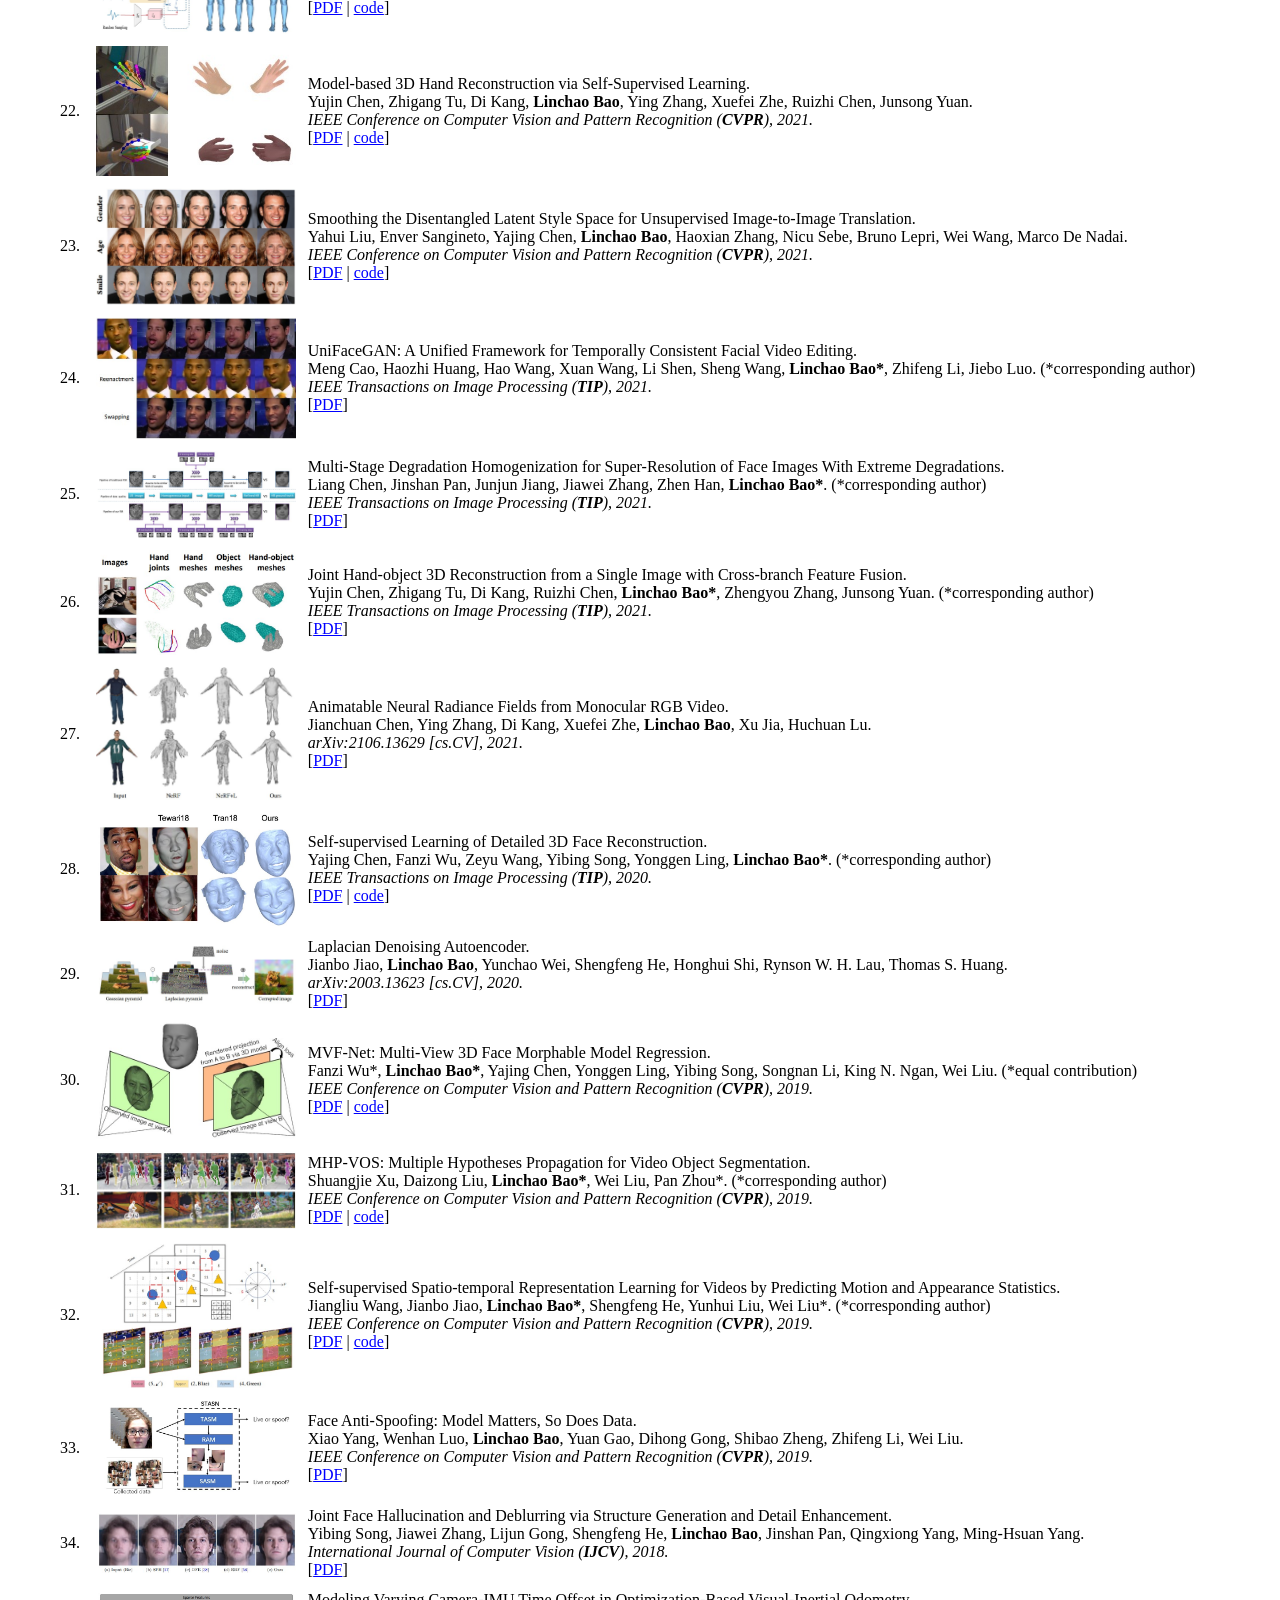
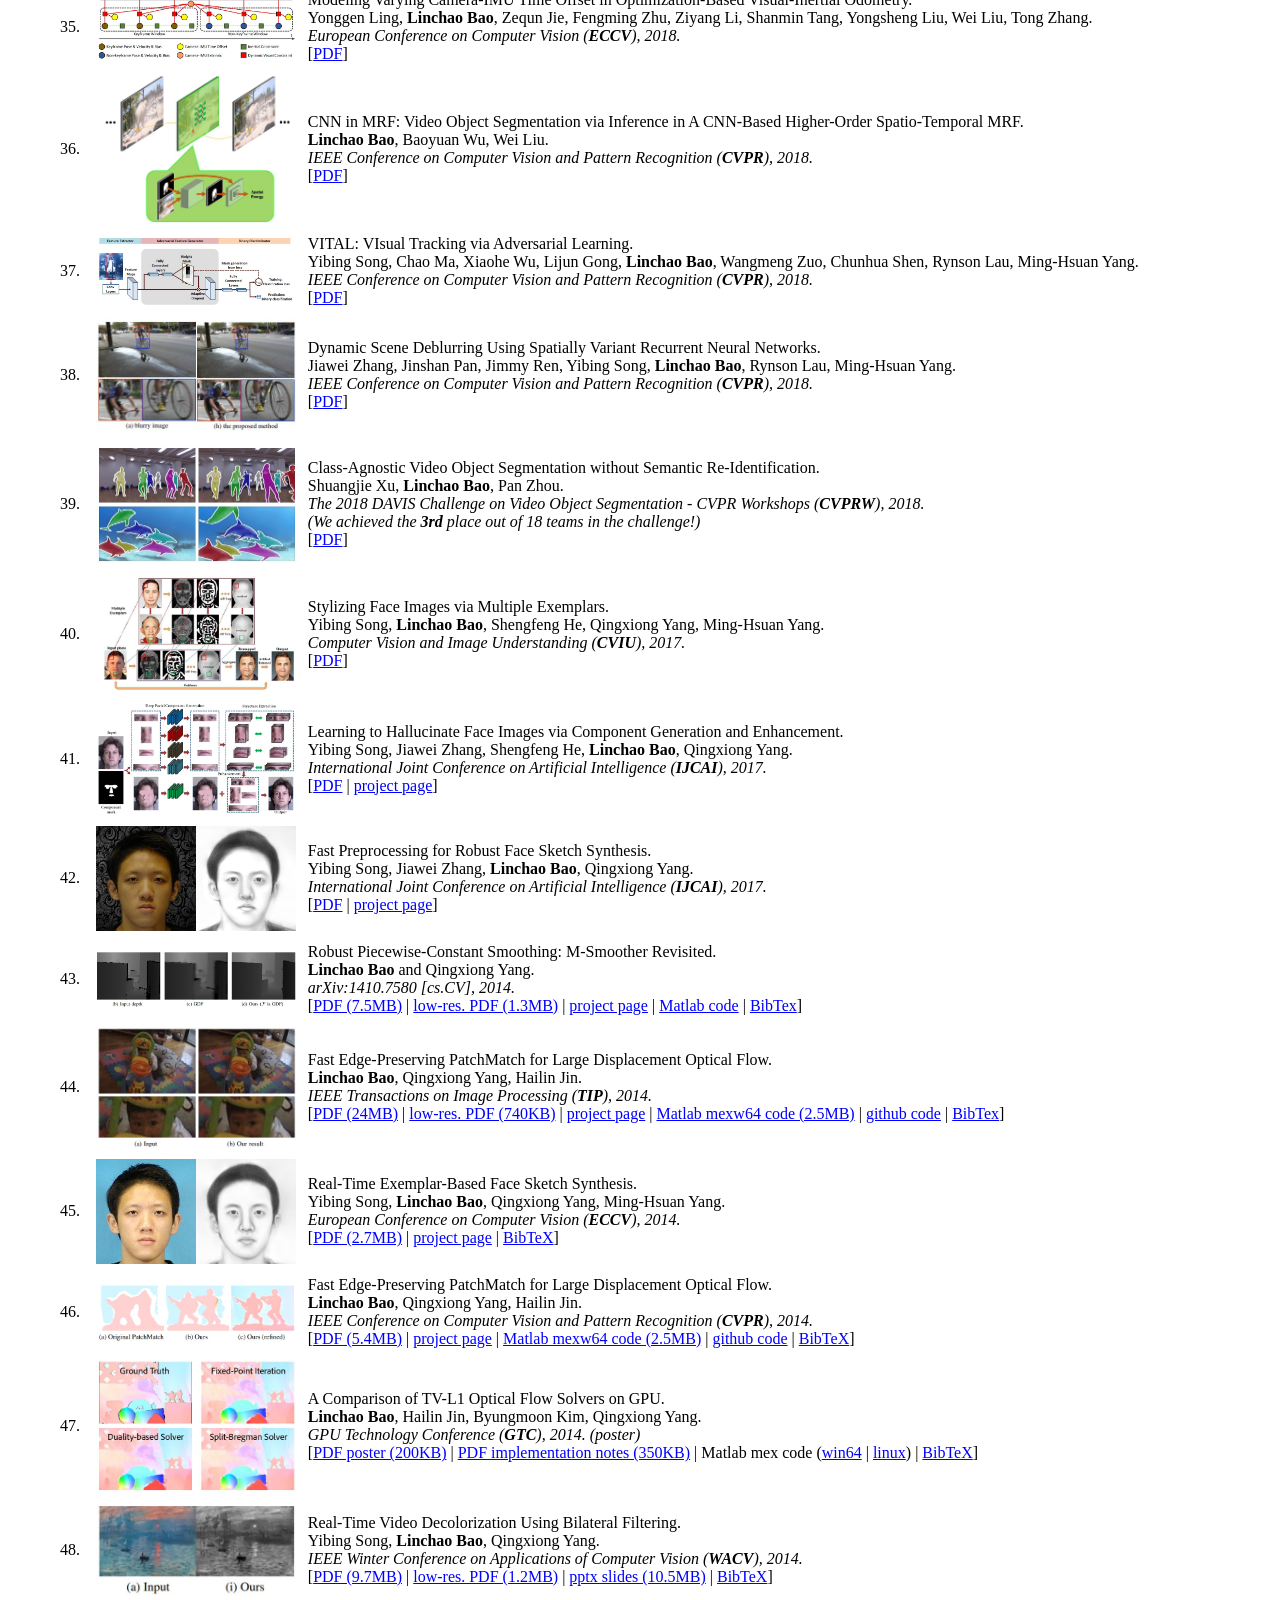
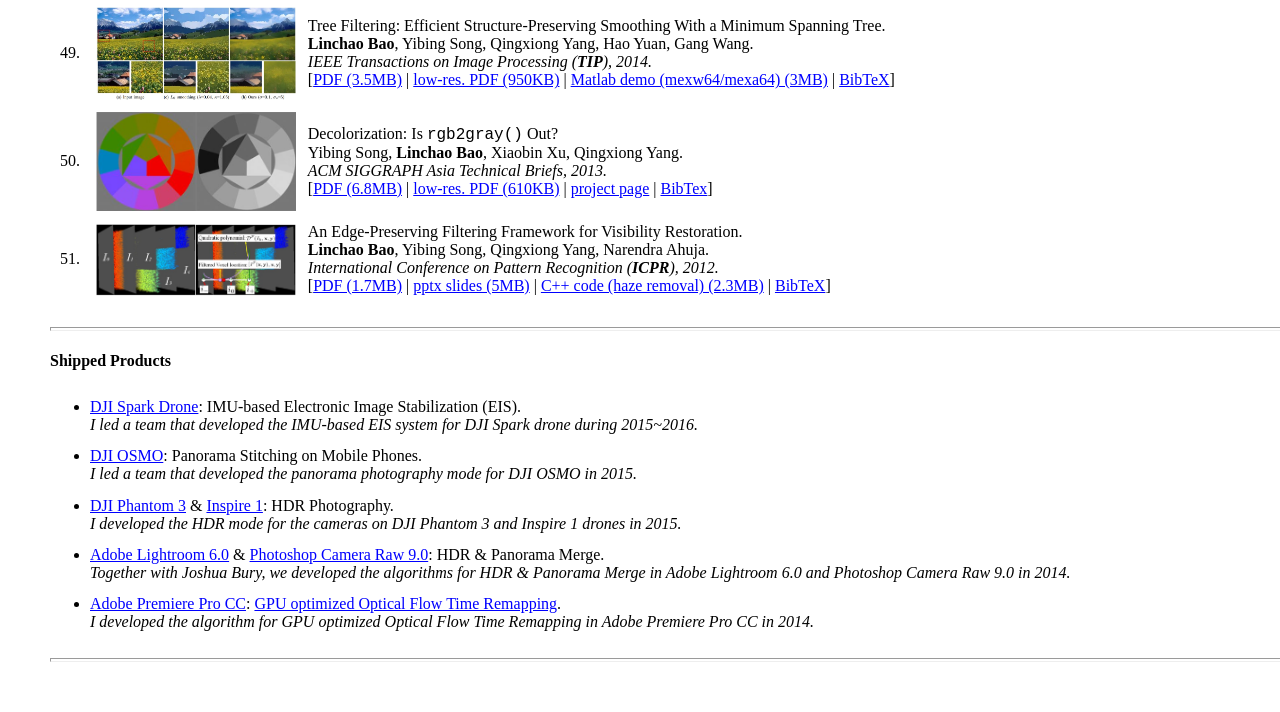
==== commit 5f8b4faa: "add script to extract publist from html" ====
--- a/index.html
+++ b/index.html
@@ -107,7 +107,7 @@
   <h4>Publications [<a href="https://scholar.google.com.hk/citations?user=xQZMbkUAAAAJ&hl=en">Google Scholar
       Citations</a>]</h4>
 
-  <table class="numbertable" cellspacing="10">
+  <table class="numbertable" cellspacing="10" id="baopublist">
     <tbody>
 			
 			<!--
@@ -227,8 +227,7 @@
         </td>
         <td>
           REALY: Rethinking the Evaluation of 3D Face Reconstruction.<br>
-          Zenghao Chai, Haoxian Zhang, Jing Ren, Di Kang, Zhengzhuo Xu, Xuefei Zhe, Chun Yuan*, <b>Linchao
-            Bao*</b>. (*corresponding author)<br>
+          Zenghao Chai, Haoxian Zhang, Jing Ren, Di Kang, Zhengzhuo Xu, Xuefei Zhe, Chun Yuan*, <b>Linchao Bao*</b>. (*corresponding author)<br>
           <i>European Conference on Computer Vision (<b>ECCV</b>), 2022.</i><br>
           [<a href="https://arxiv.org/abs/2203.09729">PDF</a> | <a href="https://www.realy3dface.com/">project
           page</a> | <a href="https://github.com/czh-98/REALY">code</a>]
@@ -291,8 +290,7 @@
         </td>
         <td>
           Self-Supervised Video Representation Learning by Uncovering Spatio-temporal Statistics.<br>
-          Jiangliu Wang, Jianbo Jiao, <b>Linchao Bao*</b>, Shengfeng He, Wei Liu, Yunhui Liu*. (*corresponding
-          author)<br>
+          Jiangliu Wang, Jianbo Jiao, <b>Linchao Bao*</b>, Shengfeng He, Wei Liu, Yunhui Liu*. (*corresponding author)<br>
           <i>IEEE Transactions on Pattern Analysis and Machine Intelligence (<b>TPAMI</b>), 2022.</i><br>
           [<a href="https://arxiv.org/abs/2008.13426">PDF</a> | <a
             href="https://github.com/laura-wang/video_repres_sts">code</a>]
@@ -365,8 +363,7 @@
         </td>
         <td>
           High-Fidelity 3D Digital Human Head Creation from RGB-D Selfies.<br>
-          <b>Linchao Bao*</b>, Xiangkai Lin*, Yajing Chen*, Haoxian Zhang*, Sheng Wang, Xuefei Zhe, Di Kang, Haozhi
-          Huang, Xinwei Jiang, Jue Wang, Dong Yu, Zhengyou Zhang. (*equal contribution)<br>
+          <b>Linchao Bao*</b>, Xiangkai Lin*, Yajing Chen*, Haoxian Zhang*, Sheng Wang, Xuefei Zhe, Di Kang, Haozhi Huang, Xinwei Jiang, Jue Wang, Dong Yu, Zhengyou Zhang. (*equal contribution)<br>
           <i>ACM Transactions on Graphics (<b>TOG</b>), 2021.</i><br>
           [<a href="https://arxiv.org/abs/2010.05562">PDF</a> | <a
             href="https://tencent-ailab.github.io/hifi3dface_projpage/">project page</a> | <a
@@ -379,8 +376,7 @@
           <center><img width="200" src="teaser_figs/iccv21_gestures.jpg"></center>
         </td>
         <td>
-          Audio2Gestures: Generating Diverse Gestures from Speech Audio with Conditional Variational
-          Autoencoders.<br>
+          Audio2Gestures: Generating Diverse Gestures from Speech Audio with Conditional Variational Autoencoders.<br>
           Jing Li, Di Kang, Wenjie Pei, Xuefei Zhe, Ying Zhang, Zhenyu He, <b>Linchao Bao</b>.<br>
           <i>IEEE International Conference on Computer Vision (<b>ICCV</b>), 2021.</i><br>
           [<a href="https://arxiv.org/abs/2108.06720">PDF</a> | <a
@@ -518,7 +514,7 @@
         <td>
           MHP-VOS: Multiple Hypotheses Propagation for Video Object Segmentation.<br>
           Shuangjie Xu, Daizong Liu, <b>Linchao Bao*</b>, Wei Liu, Pan Zhou*. (*corresponding author)<br>
-          <i>IEEE Conference on Computer Vision and Pattern Recognition (<b>CVPR</b>), 2019. (<b>oral</b>)</i><br>
+          <i>IEEE Conference on Computer Vision and Pattern Recognition (<b>CVPR</b>), 2019.</i><br>
           [<a
             href="http://openaccess.thecvf.com/content_CVPR_2019/papers/Xu_MHP-VOS_Multiple_Hypotheses_Propagation_for_Video_Object_Segmentation_CVPR_2019_paper.pdf">PDF</a>
           | <a href="https://github.com/shuangjiexu/MHP-VOS">code</a>]
@@ -588,8 +584,7 @@
         <td>
           CNN in MRF: Video Object Segmentation via Inference in A CNN-Based Higher-Order Spatio-Temporal MRF.<br>
           <b>Linchao Bao</b>, Baoyuan Wu, Wei Liu.<br>
-          <i>IEEE Conference on Computer Vision and Pattern Recognition (<b>CVPR</b>), 2018. (<b>spotlight
-              oral</b>)</i><br>
+          <i>IEEE Conference on Computer Vision and Pattern Recognition (<b>CVPR</b>), 2018.</i><br>
           [<a href="http://openaccess.thecvf.com/content_cvpr_2018/papers/Bao_CNN_in_MRF_CVPR_2018_paper.pdf">PDF</a>]
         </td>
       </tr>
@@ -602,8 +597,7 @@
           VITAL: VIsual Tracking via Adversarial Learning.<br>
           Yibing Song, Chao Ma, Xiaohe Wu, Lijun Gong, <b>Linchao Bao</b>, Wangmeng Zuo, Chunhua Shen, Rynson Lau,
           Ming-Hsuan Yang.<br>
-          <i>IEEE Conference on Computer Vision and Pattern Recognition (<b>CVPR</b>), 2018. (<b>spotlight
-              oral</b>)</i><br>
+          <i>IEEE Conference on Computer Vision and Pattern Recognition (<b>CVPR</b>), 2018.</i><br>
           [<a
             href="http://openaccess.thecvf.com/content_cvpr_2018/papers/Song_VITAL_VIsual_Tracking_CVPR_2018_paper.pdf">PDF</a>]
         </td>
@@ -616,8 +610,7 @@
         <td>
           Dynamic Scene Deblurring Using Spatially Variant Recurrent Neural Networks.<br>
           Jiawei Zhang, Jinshan Pan, Jimmy Ren, Yibing Song, <b>Linchao Bao</b>, Rynson Lau, Ming-Hsuan Yang.<br>
-          <i>IEEE Conference on Computer Vision and Pattern Recognition (<b>CVPR</b>), 2018. (<b>spotlight
-              oral</b>)</i><br>
+          <i>IEEE Conference on Computer Vision and Pattern Recognition (<b>CVPR</b>), 2018.</i><br>
           [<a
             href="http://openaccess.thecvf.com/content_cvpr_2018/papers/Zhang_Dynamic_Scene_Deblurring_CVPR_2018_paper.pdf">PDF</a>]
         </td>
@@ -803,7 +796,7 @@
         <td>
           An Edge-Preserving Filtering Framework for Visibility Restoration.<br>
           <b>Linchao Bao</b>, Yibing Song, Qingxiong Yang, Narendra Ahuja.<br>
-          <i>International Conference on Pattern Recognition (<b>ICPR</b>), 2012. (<b>oral</b>)</i><br>
+          <i>International Conference on Pattern Recognition (<b>ICPR</b>), 2012.</i><br>
           [<a href="univfilter/icpr12bao.pdf">PDF (1.7MB)</a> | <a href="univfilter/icpr12bao.pptx">pptx slides
             (5MB)</a> | <a href="univfilter/icpr12bao_cppcode.zip">C++ code (haze removal) (2.3MB)</a> | <a
             href="univfilter/icpr12bao.bib">BibTeX</a>]
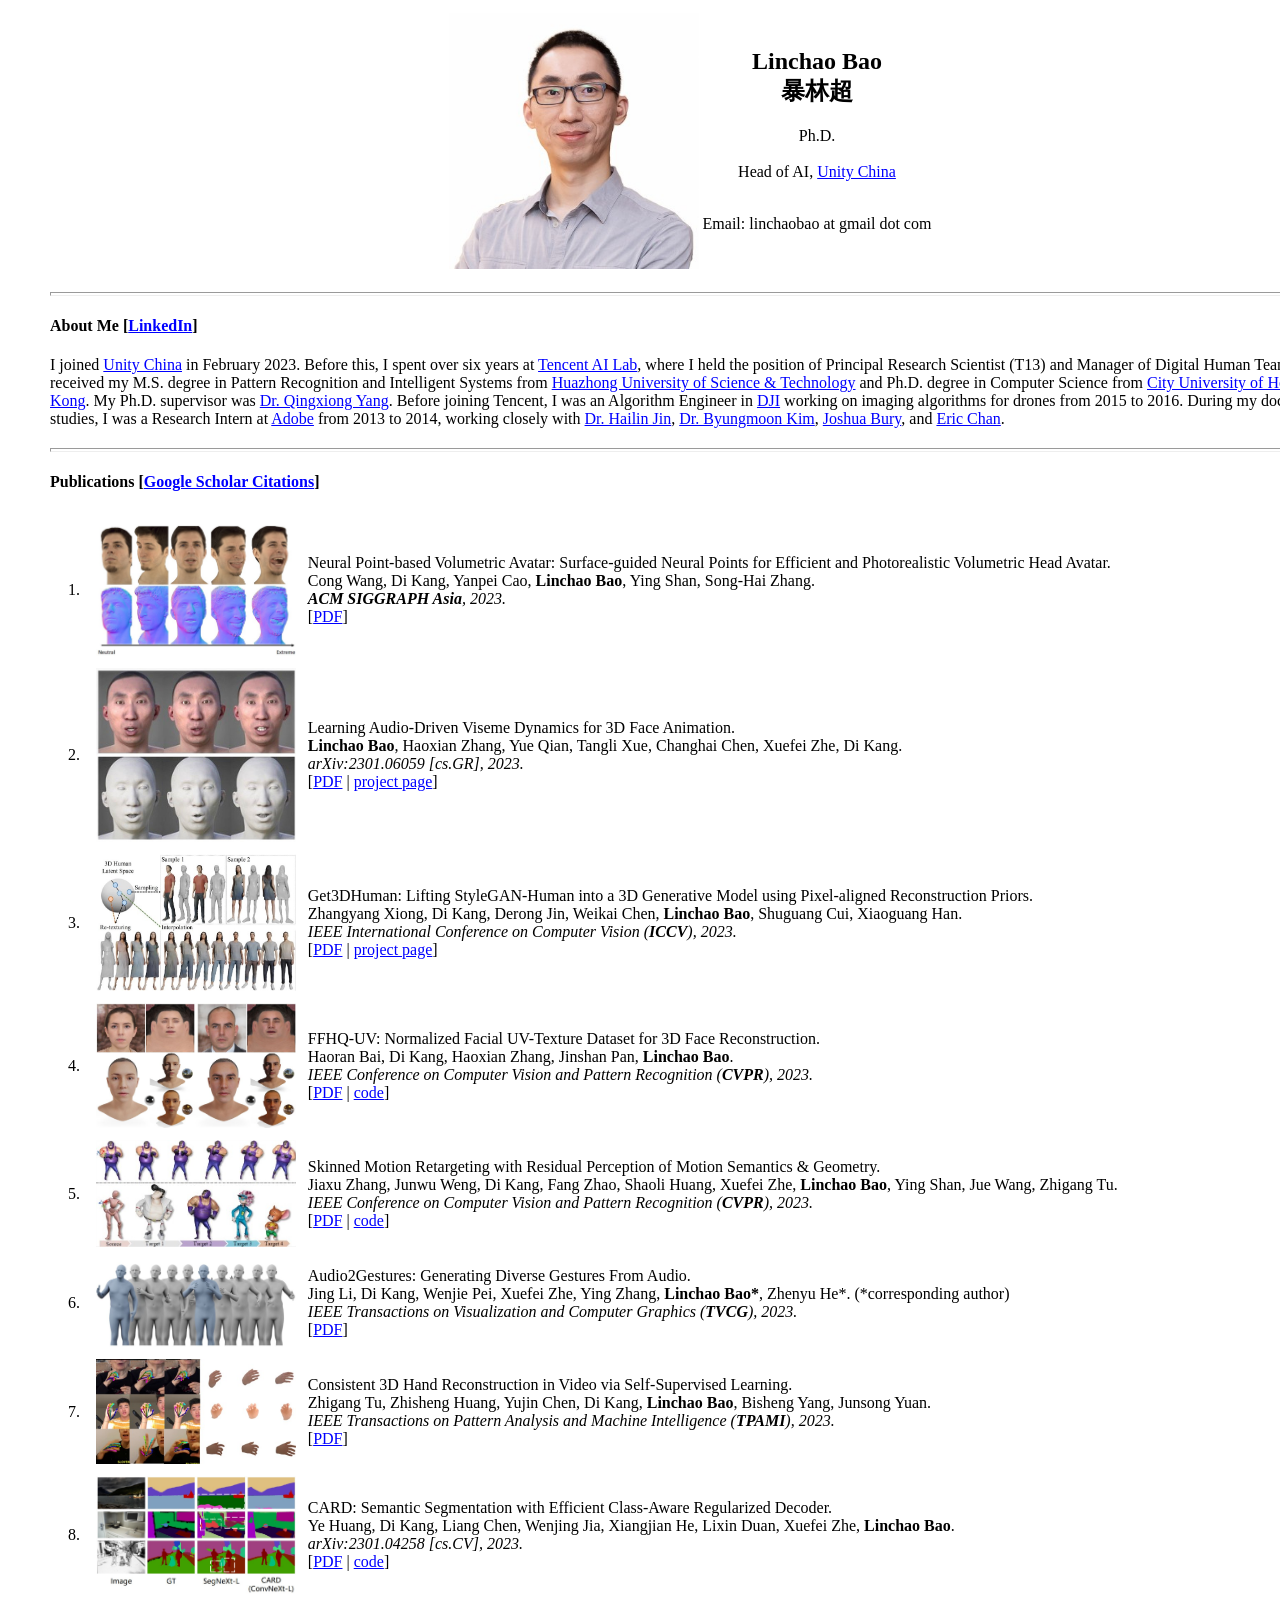
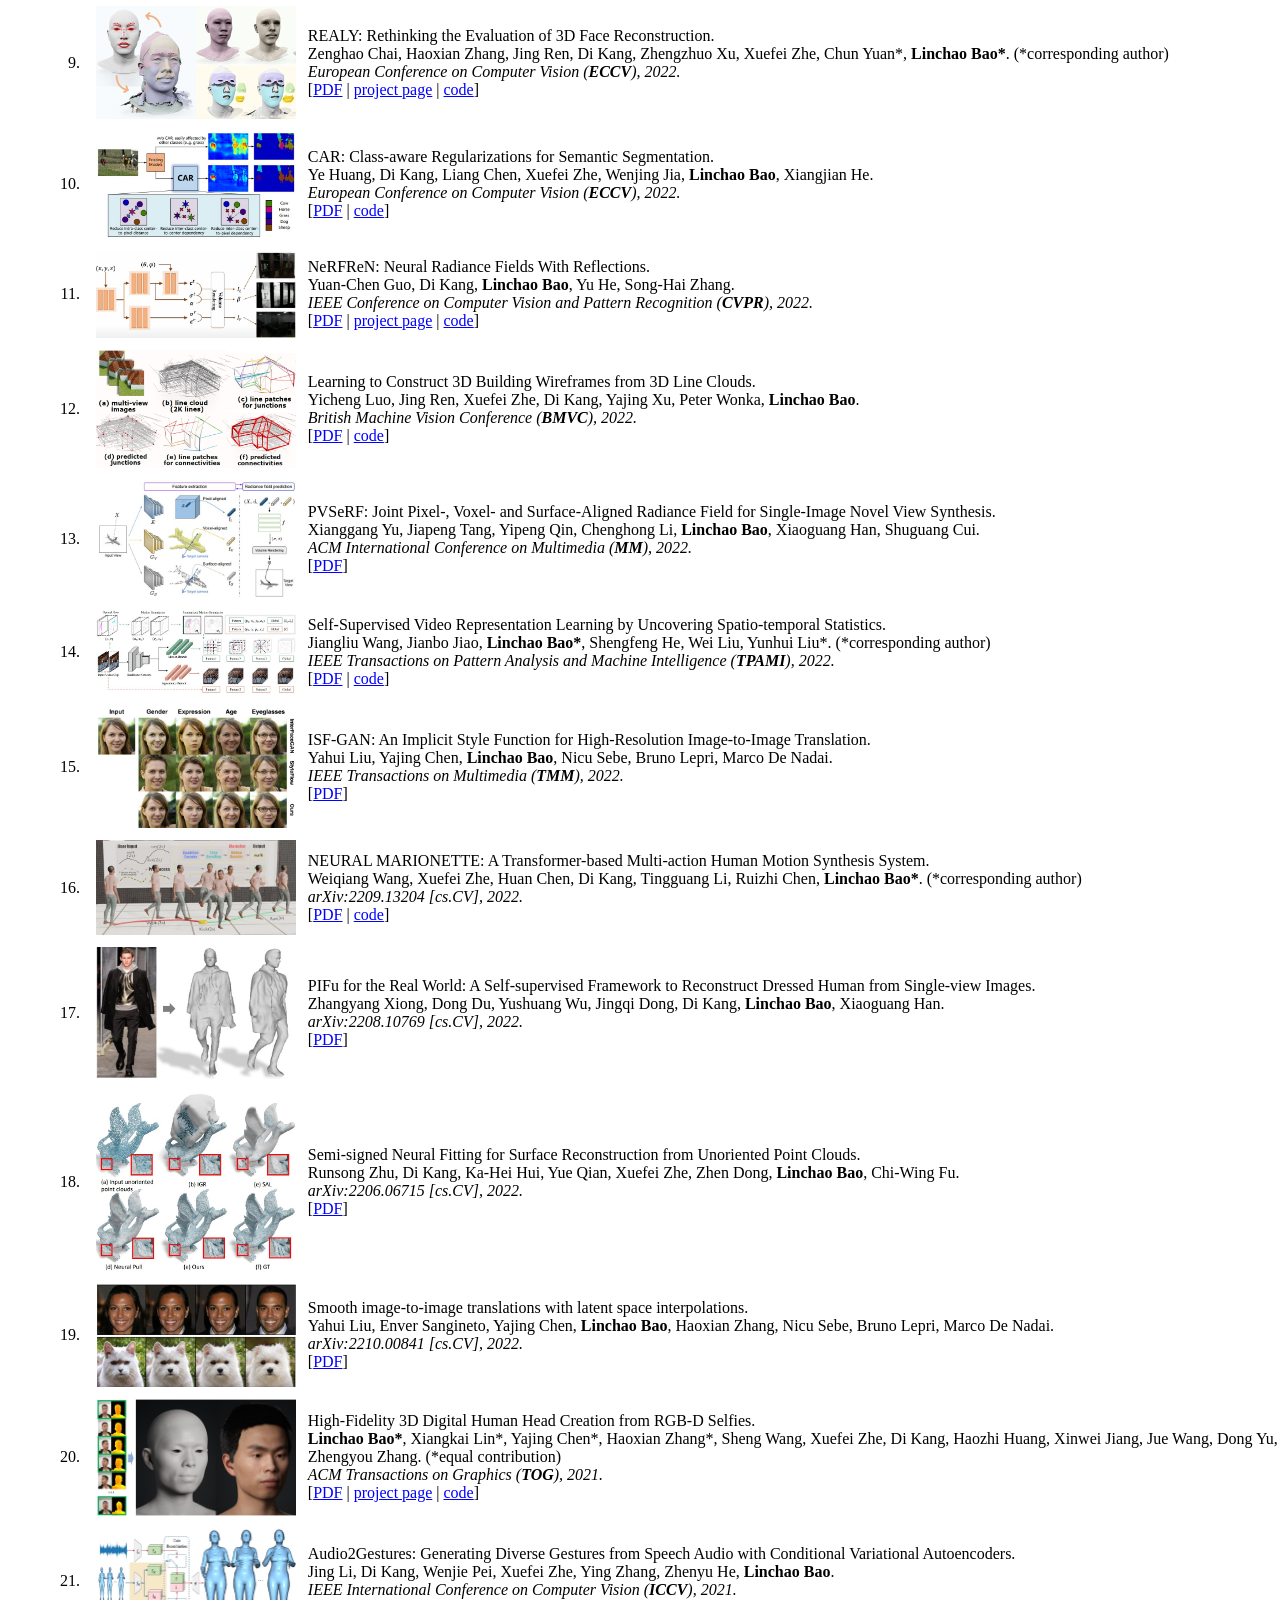
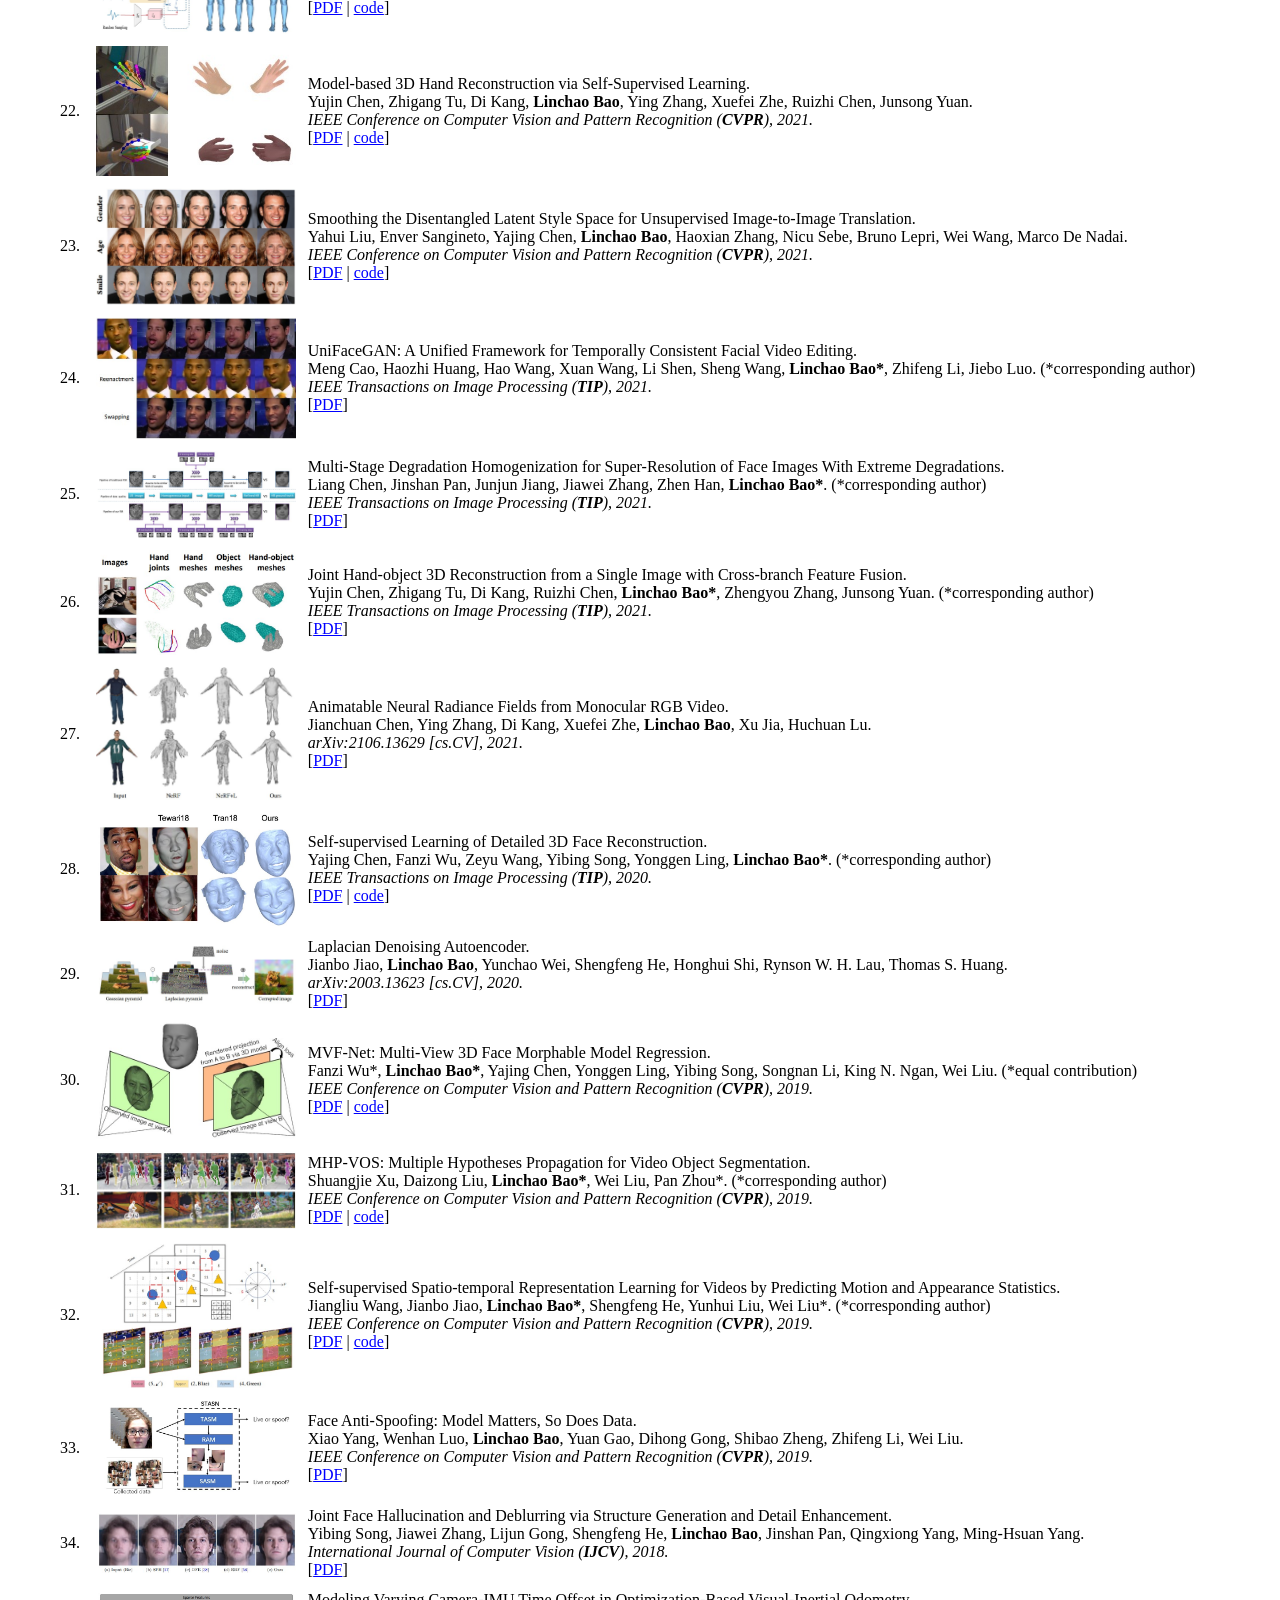
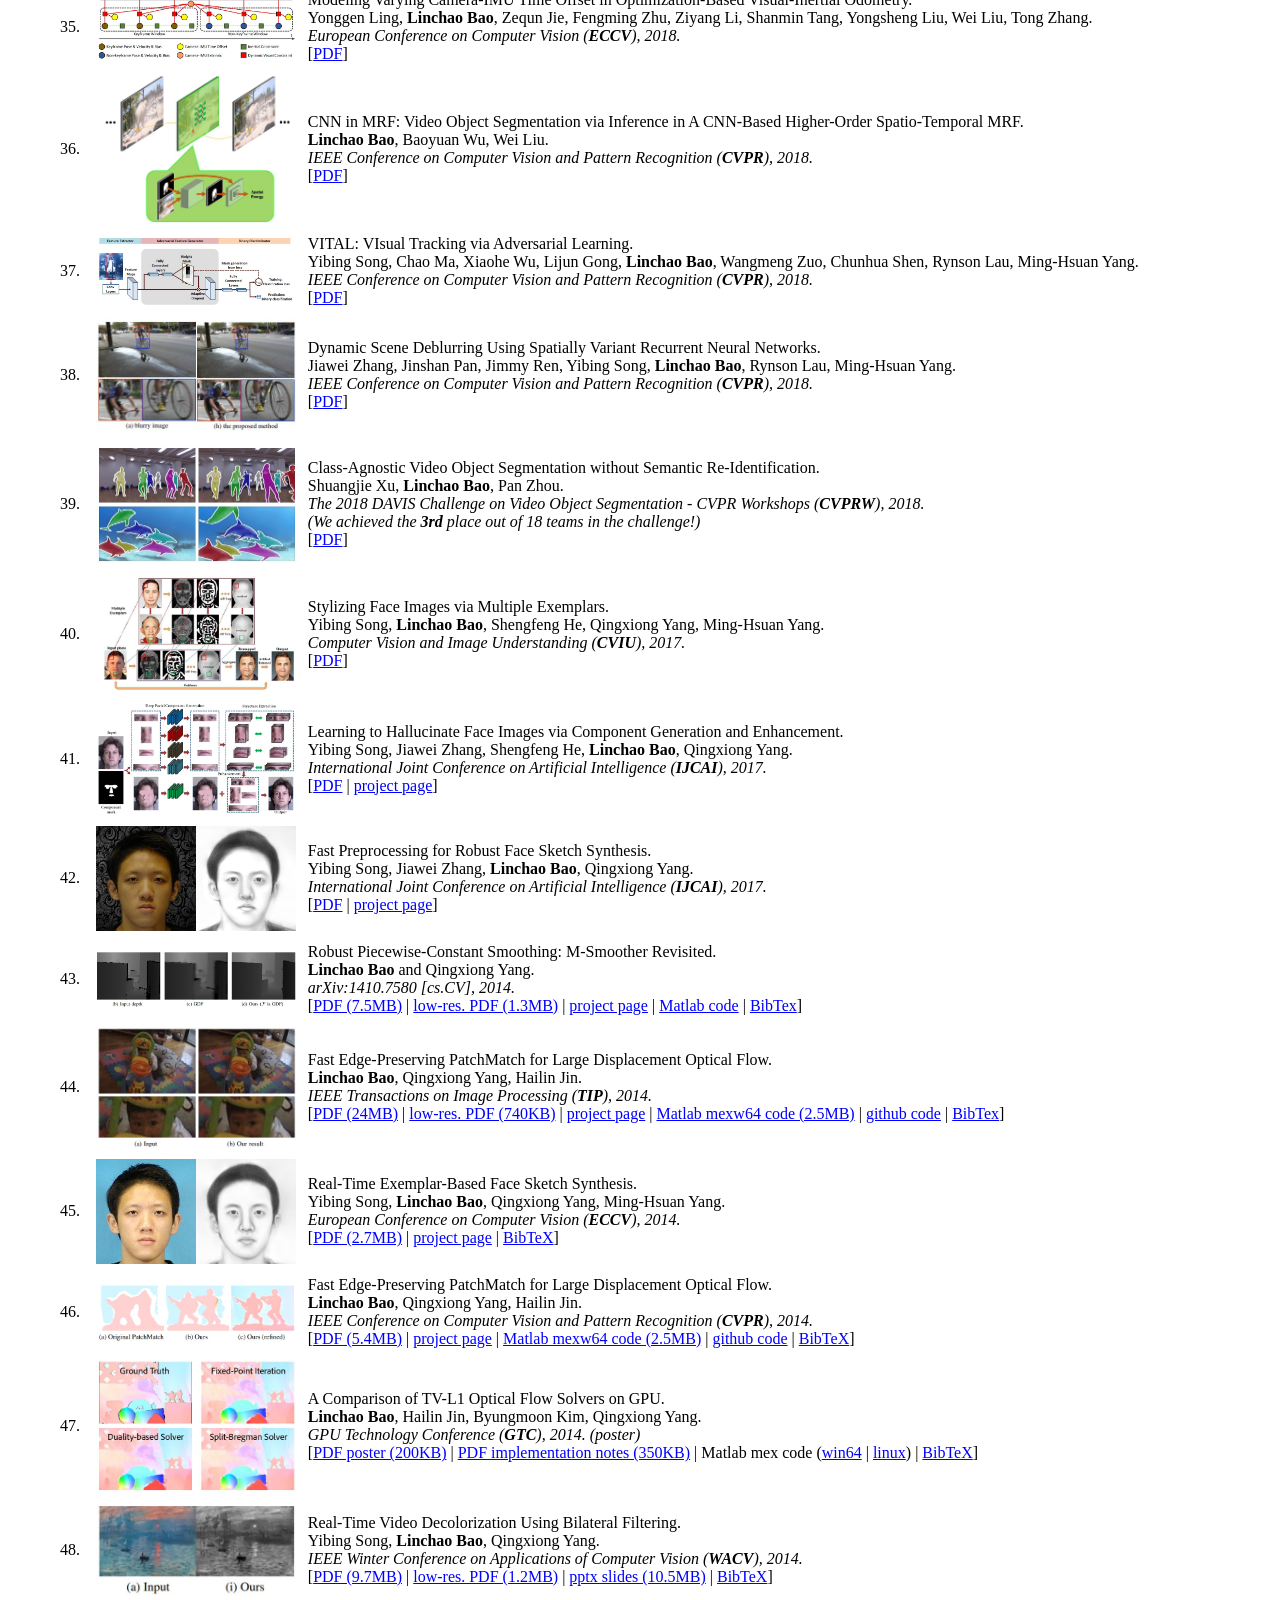
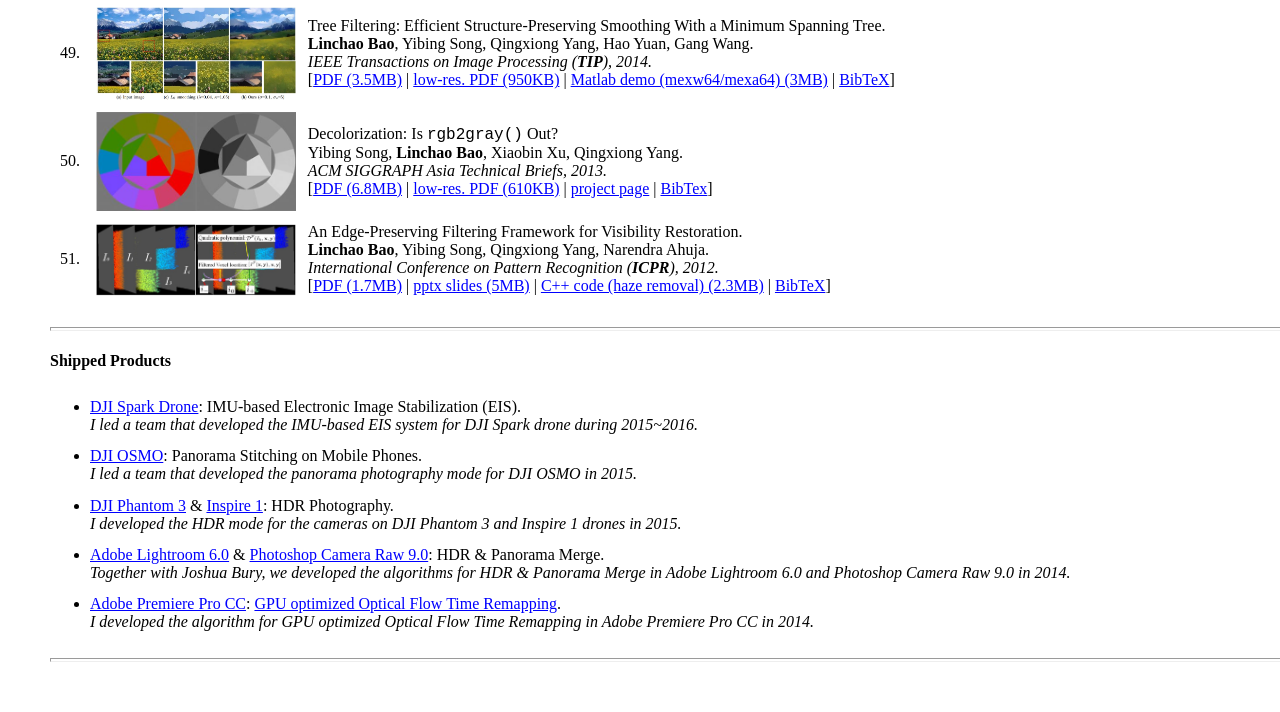
==== commit f293f888: "update pub" ====
--- a/index.html
+++ b/index.html
@@ -191,7 +191,7 @@
         </td>
         <td>
           Audio2Gestures: Generating Diverse Gestures From Audio.<br>
-          Jing Li, Di Kang, Wenjie Pei, Xuefei Zhe, Ying Zhang, <b>Linchao Bao</b>, Zhenyu He.<br>
+          Jing Li, Di Kang, Wenjie Pei, Xuefei Zhe, Ying Zhang, <b>Linchao Bao*</b>, Zhenyu He*. (*corresponding author)<br>
           <i>IEEE Transactions on Visualization and Computer Graphics (<b>TVCG</b>), 2023.</i><br>
           [<a href="https://arxiv.org/abs/2301.06690">PDF</a>]
         </td>
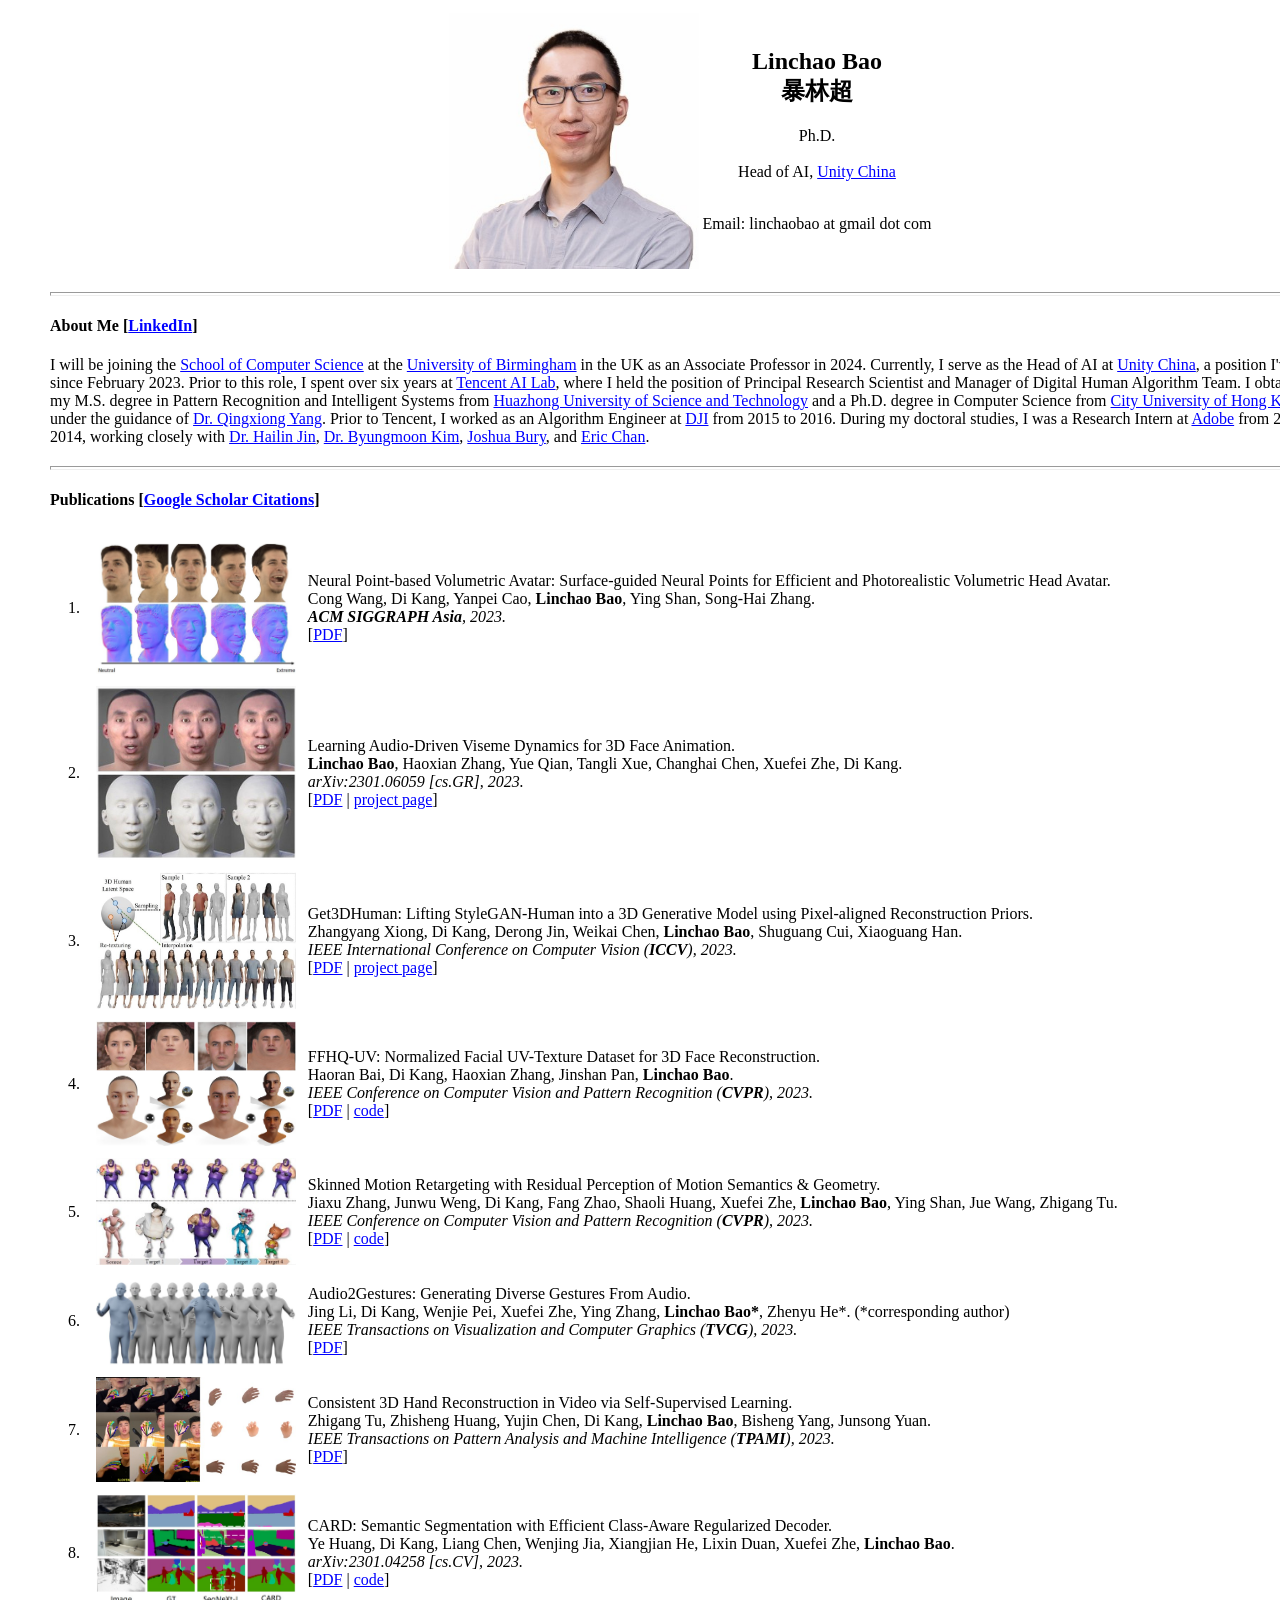
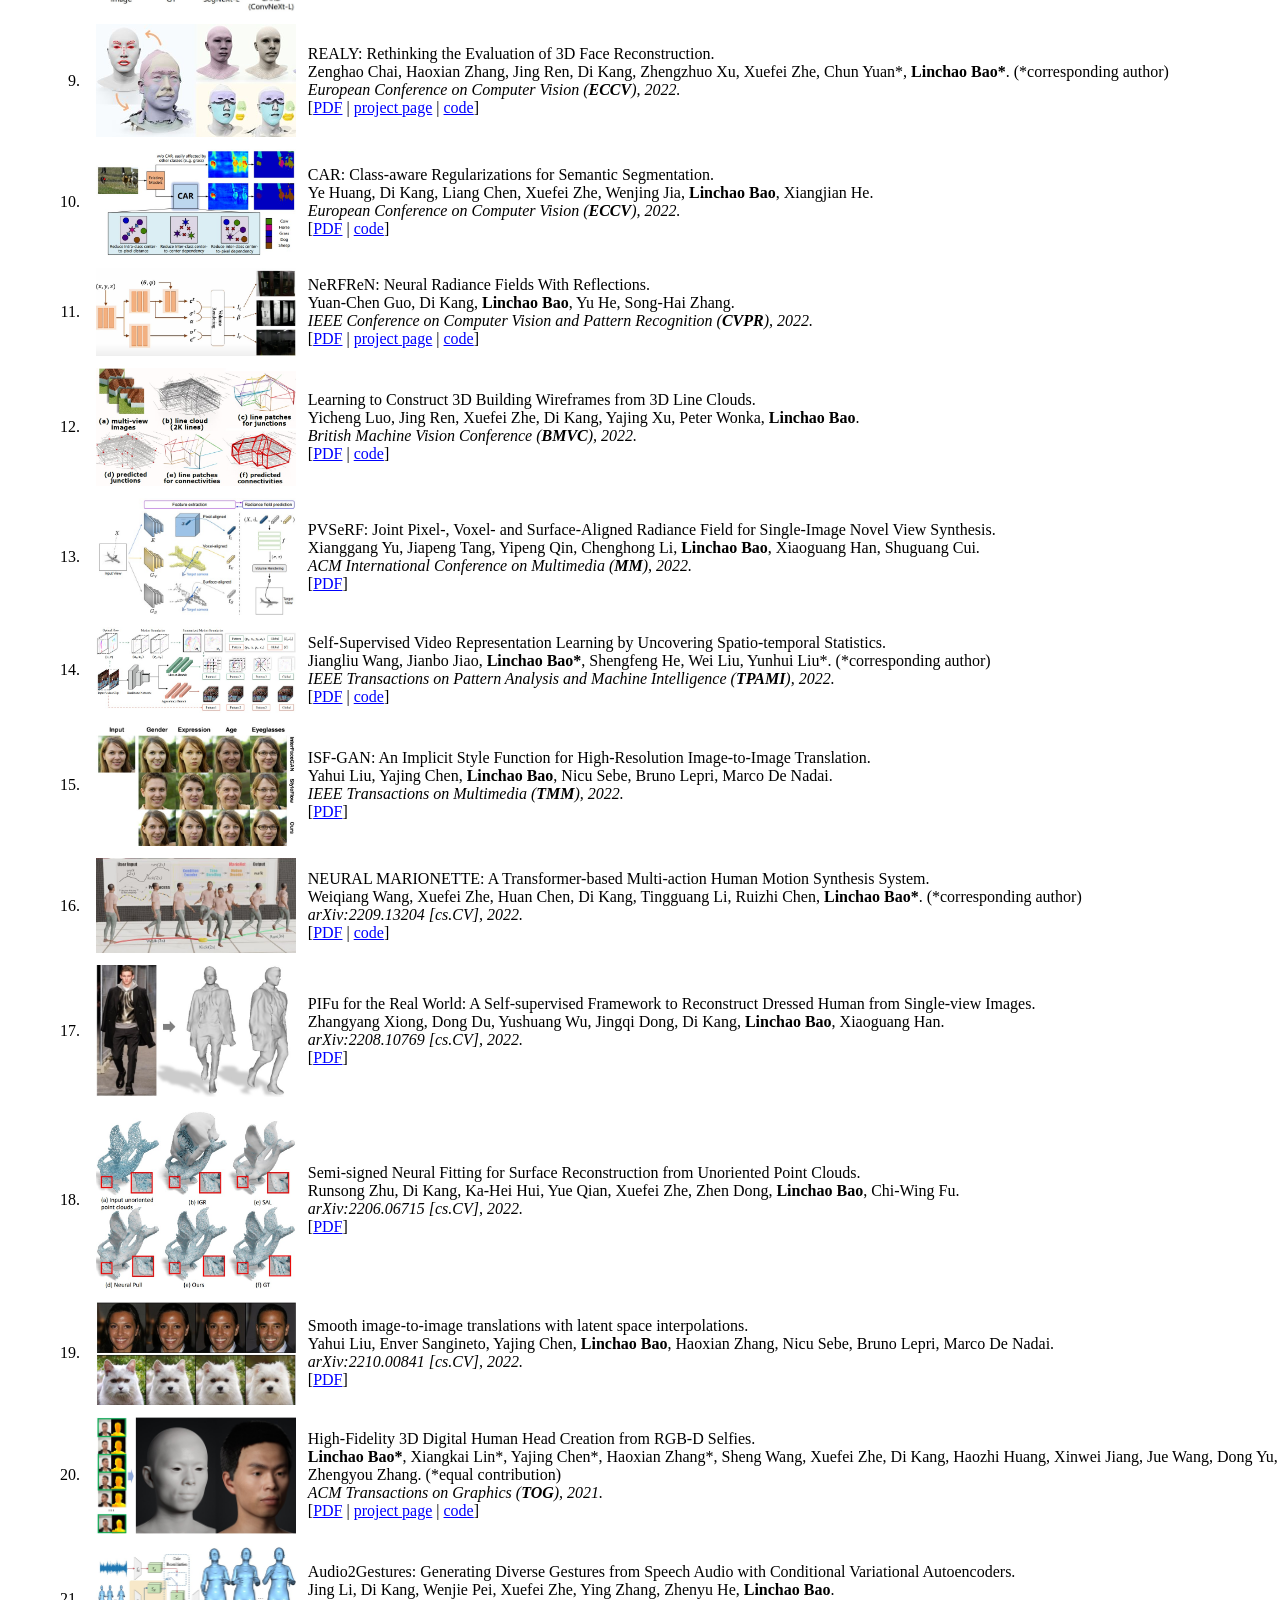
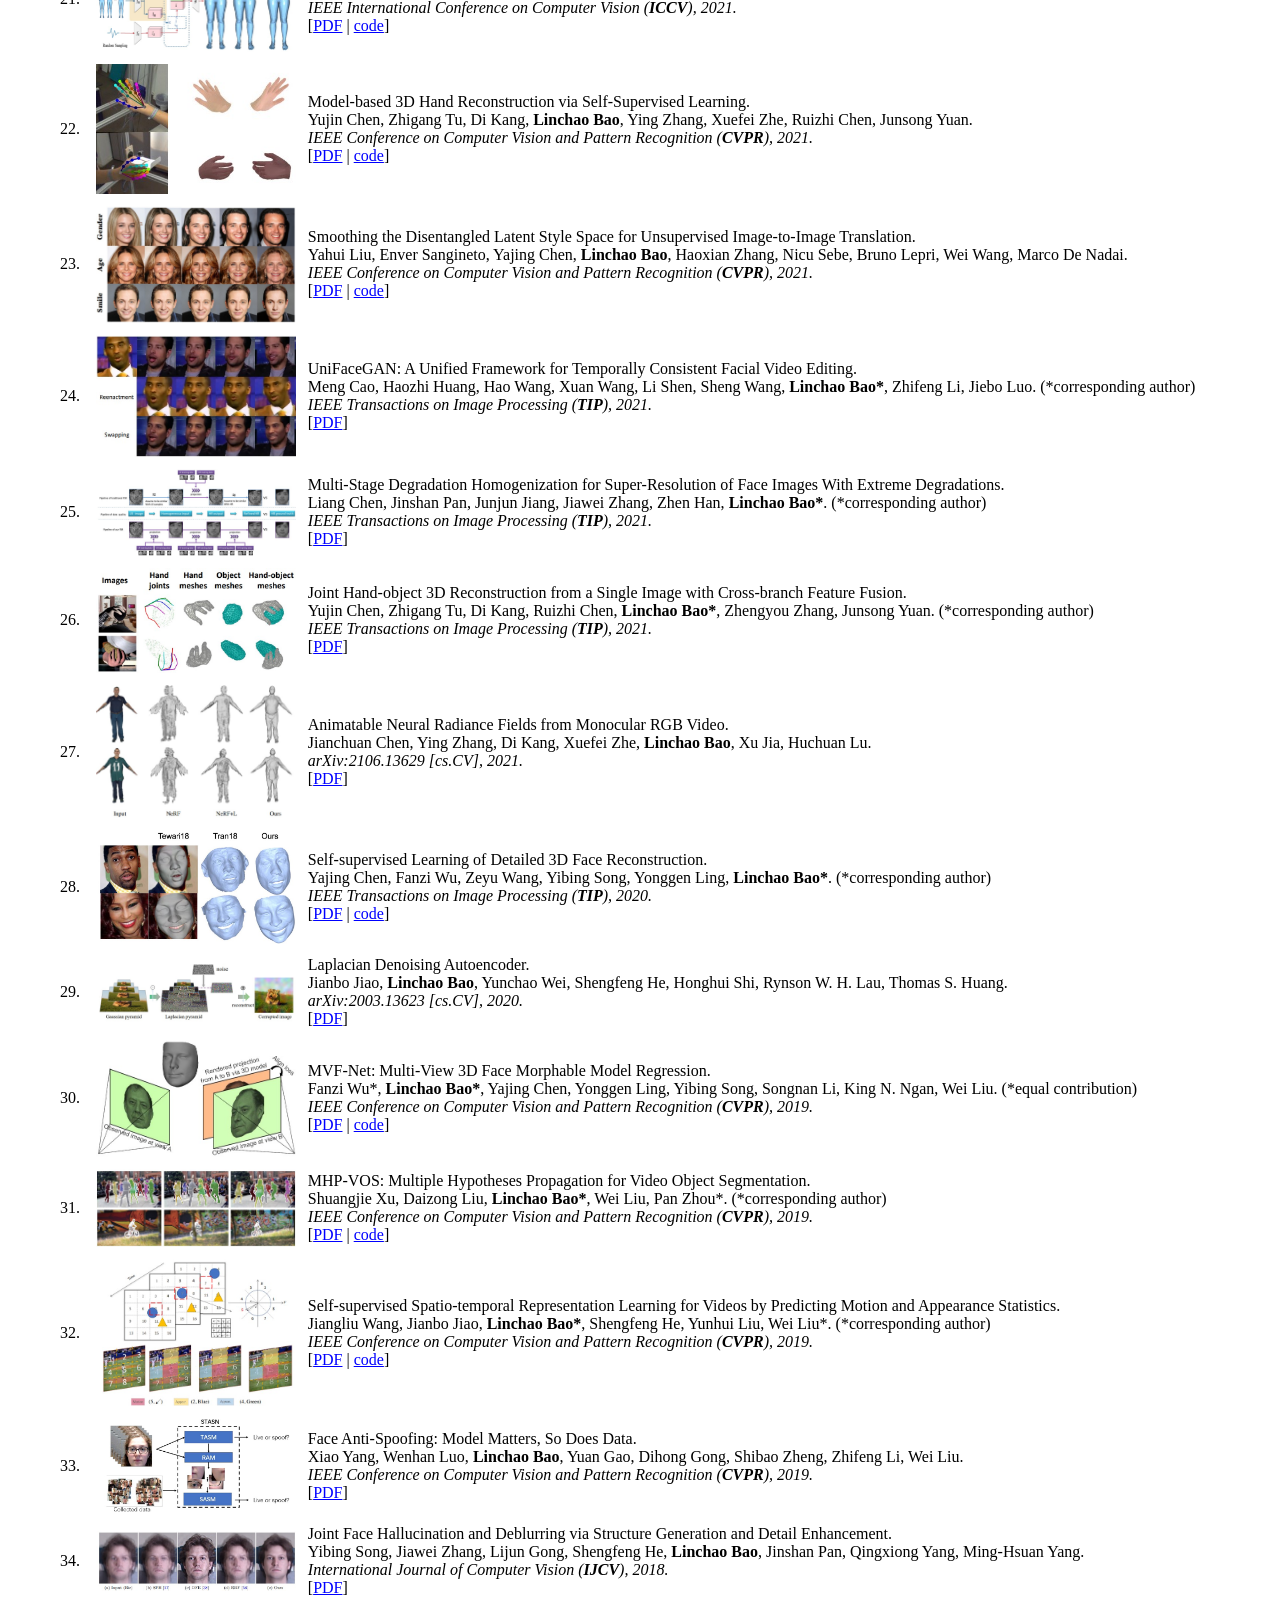
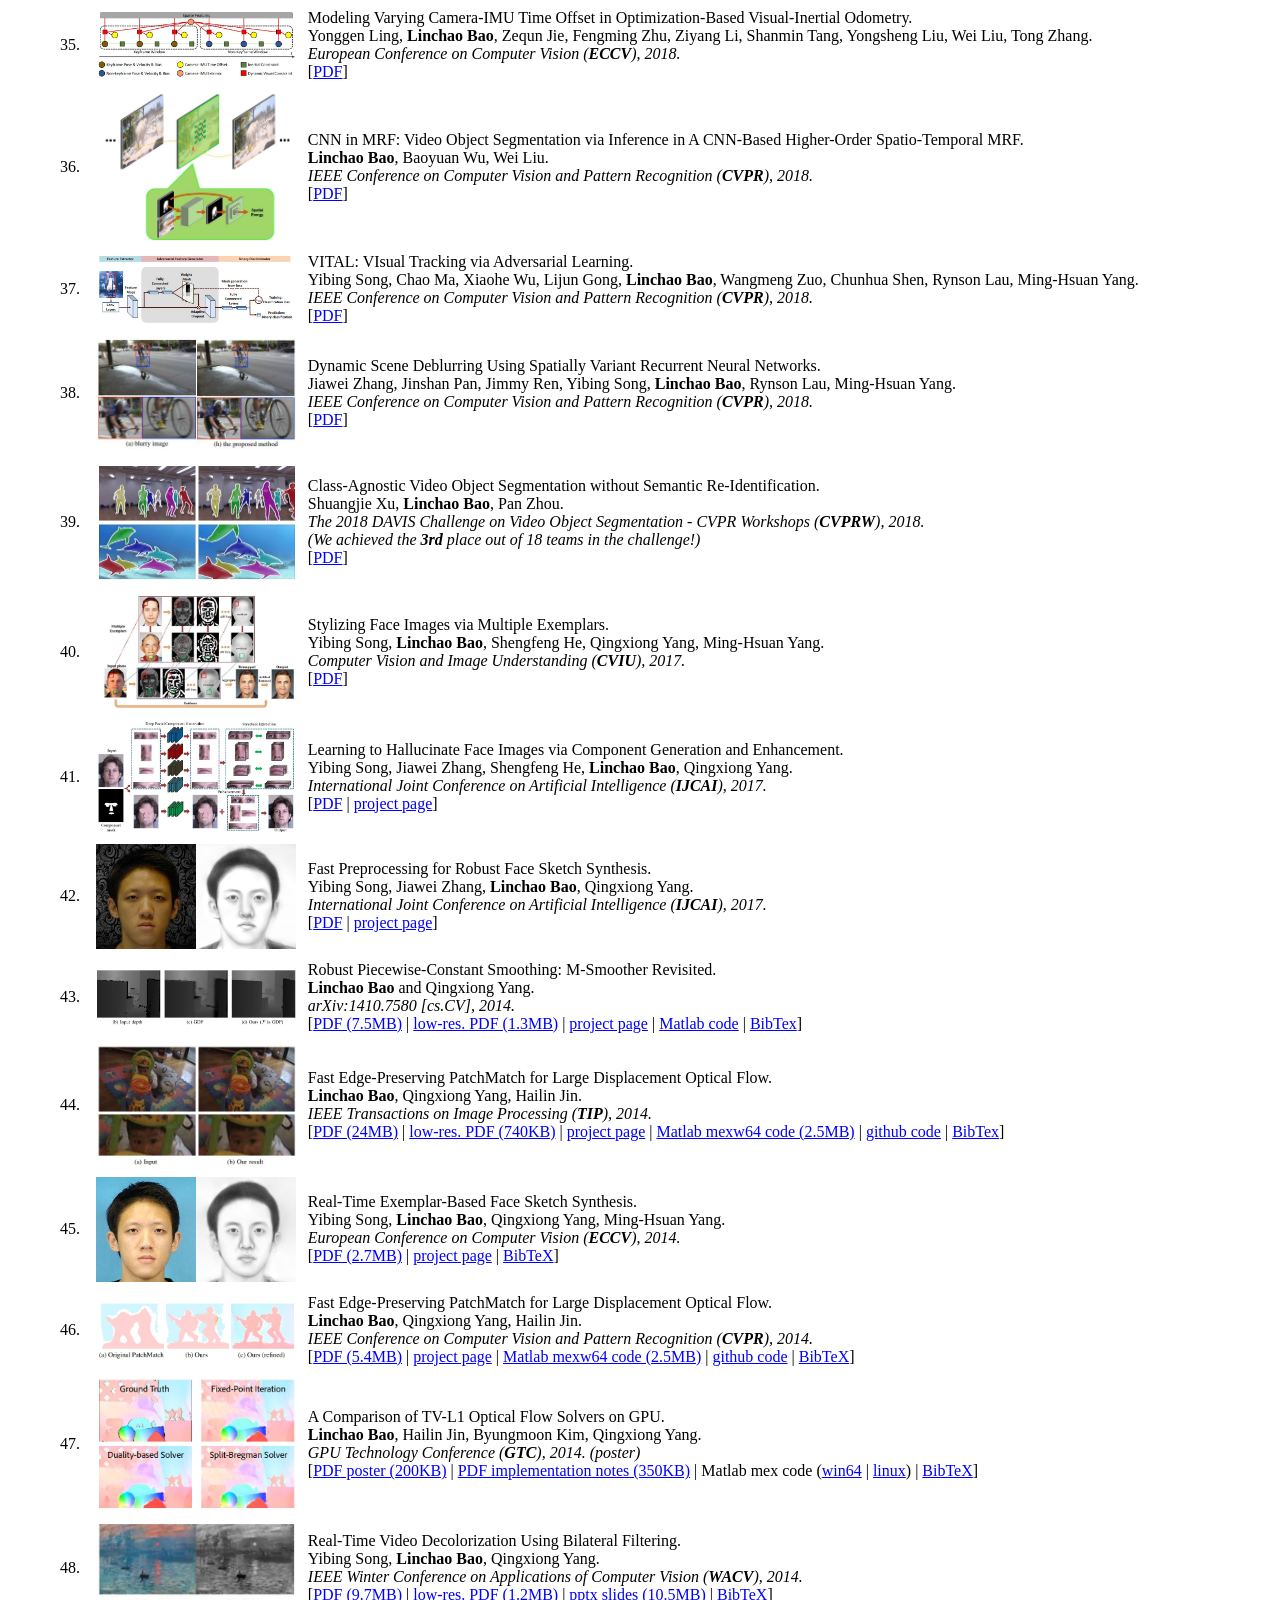
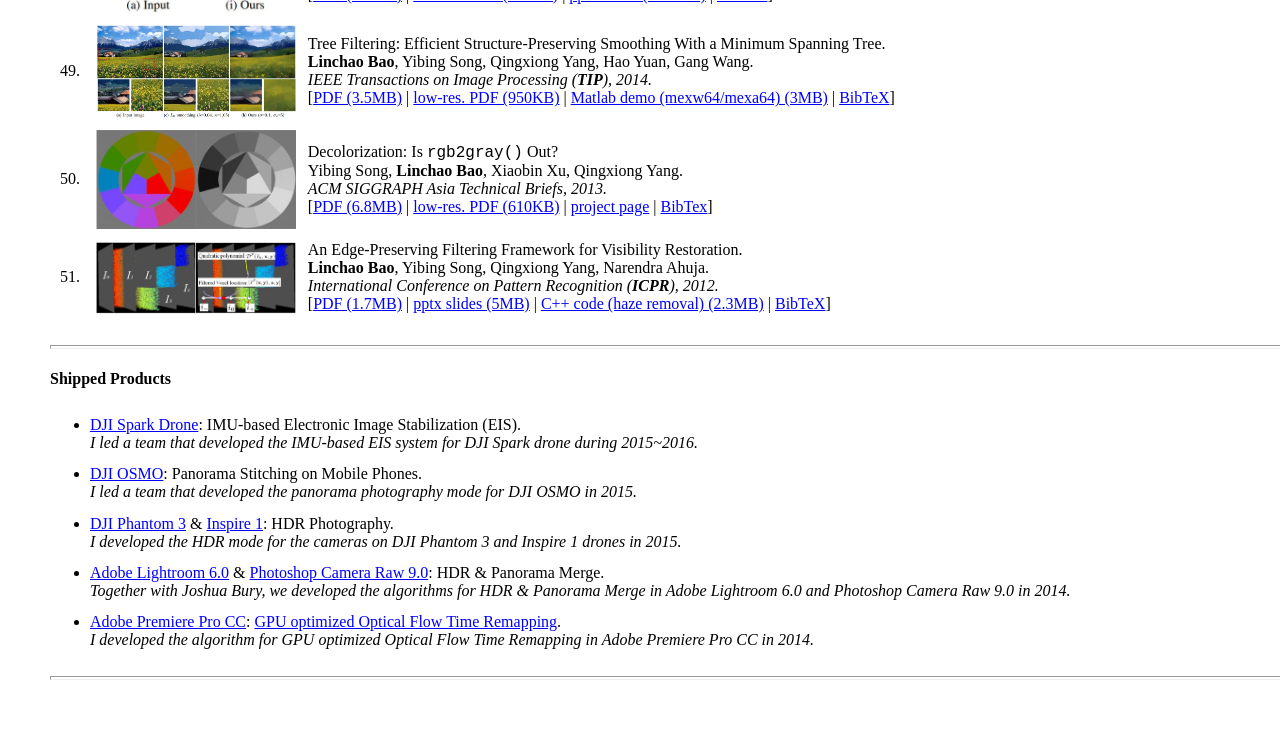
==== commit 6722c398: "update bio" ====
--- a/index.html
+++ b/index.html
@@ -57,18 +57,16 @@
   <!-- Bio -->
   <h4>About Me [<a href="https://www.linkedin.com/in/linchaobao/">LinkedIn</a>]</h4>
   
-  
-  I joined <a href="https://unity.cn/">Unity China</a> in February 2023. 
-  Before this, I spent over six years at <a href="http://ai.tencent.com/ailab/">Tencent AI Lab</a>, 
-  where I held the position of Principal Research Scientist (T13) and Manager of Digital Human Team. 
-  I received my M.S. degree in Pattern Recognition and Intelligent Systems from
-  <a href="http://english.hust.edu.cn/">Huazhong University of Science &amp; Technology</a>
-  and Ph.D. degree in Computer Science from
-  <a href="http://www.cs.cityu.edu.hk/">City University of Hong Kong</a>.
-  My Ph.D. supervisor was
-  <a href="https://scholar.google.com.hk/citations?user=4WirkacAAAAJ&amp;hl=en">Dr. Qingxiong Yang</a>. 
-  Before joining Tencent, I was an Algorithm Engineer in
-  <a href="https://www.dji.com/">DJI</a> working on imaging algorithms for drones from 2015 to 2016.
+  I will be joining the <a href="https://www.birmingham.ac.uk/schools/computer-science/index.aspx">School of Computer Science</a> at the <a href="https://www.birmingham.ac.uk/">University of Birmingham</a> in the UK as an Associate Professor in 2024. 
+  Currently, I serve as the Head of AI at <a href="https://unity.cn/">Unity China</a>, a position I've held since February 2023. 
+  Prior to this role, I spent over six years at <a href="http://ai.tencent.com/ailab/">Tencent AI Lab</a>, 
+  where I held the position of Principal Research Scientist and Manager of Digital Human Algorithm Team. 
+  I obtained my M.S. degree in Pattern Recognition and Intelligent Systems from
+  <a href="http://english.hust.edu.cn/">Huazhong University of Science and Technology</a>
+  and a Ph.D. degree in Computer Science from
+  <a href="http://www.cs.cityu.edu.hk/">City University of Hong Kong</a>, under the guidance of <a href="https://scholar.google.com.hk/citations?user=4WirkacAAAAJ&amp;hl=en">Dr. Qingxiong Yang</a>. 
+  Prior to Tencent, I worked as an Algorithm Engineer at 
+  <a href="https://www.dji.com/">DJI</a> from 2015 to 2016.
   During my doctoral studies, I was a Research Intern at
   <a href="https://research.adobe.com/">Adobe</a> 
   from 2013 to 2014, working closely with
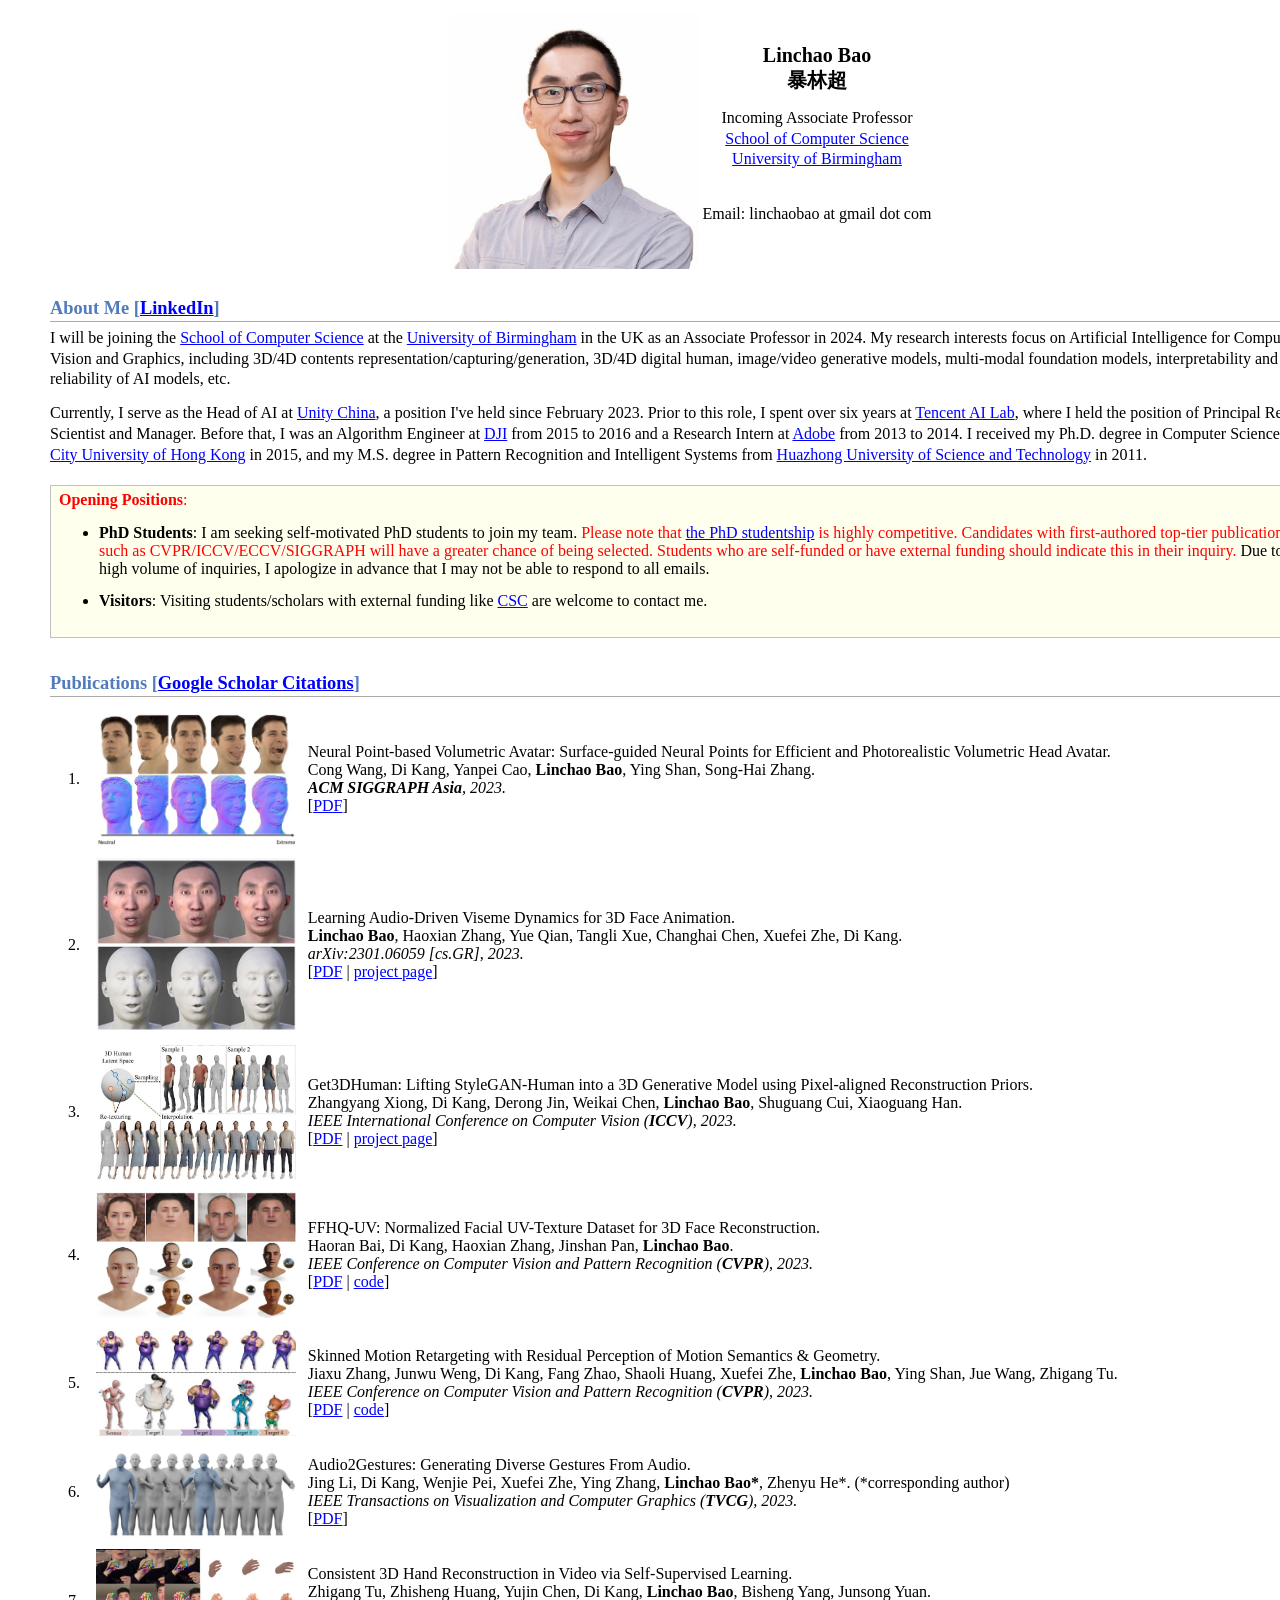
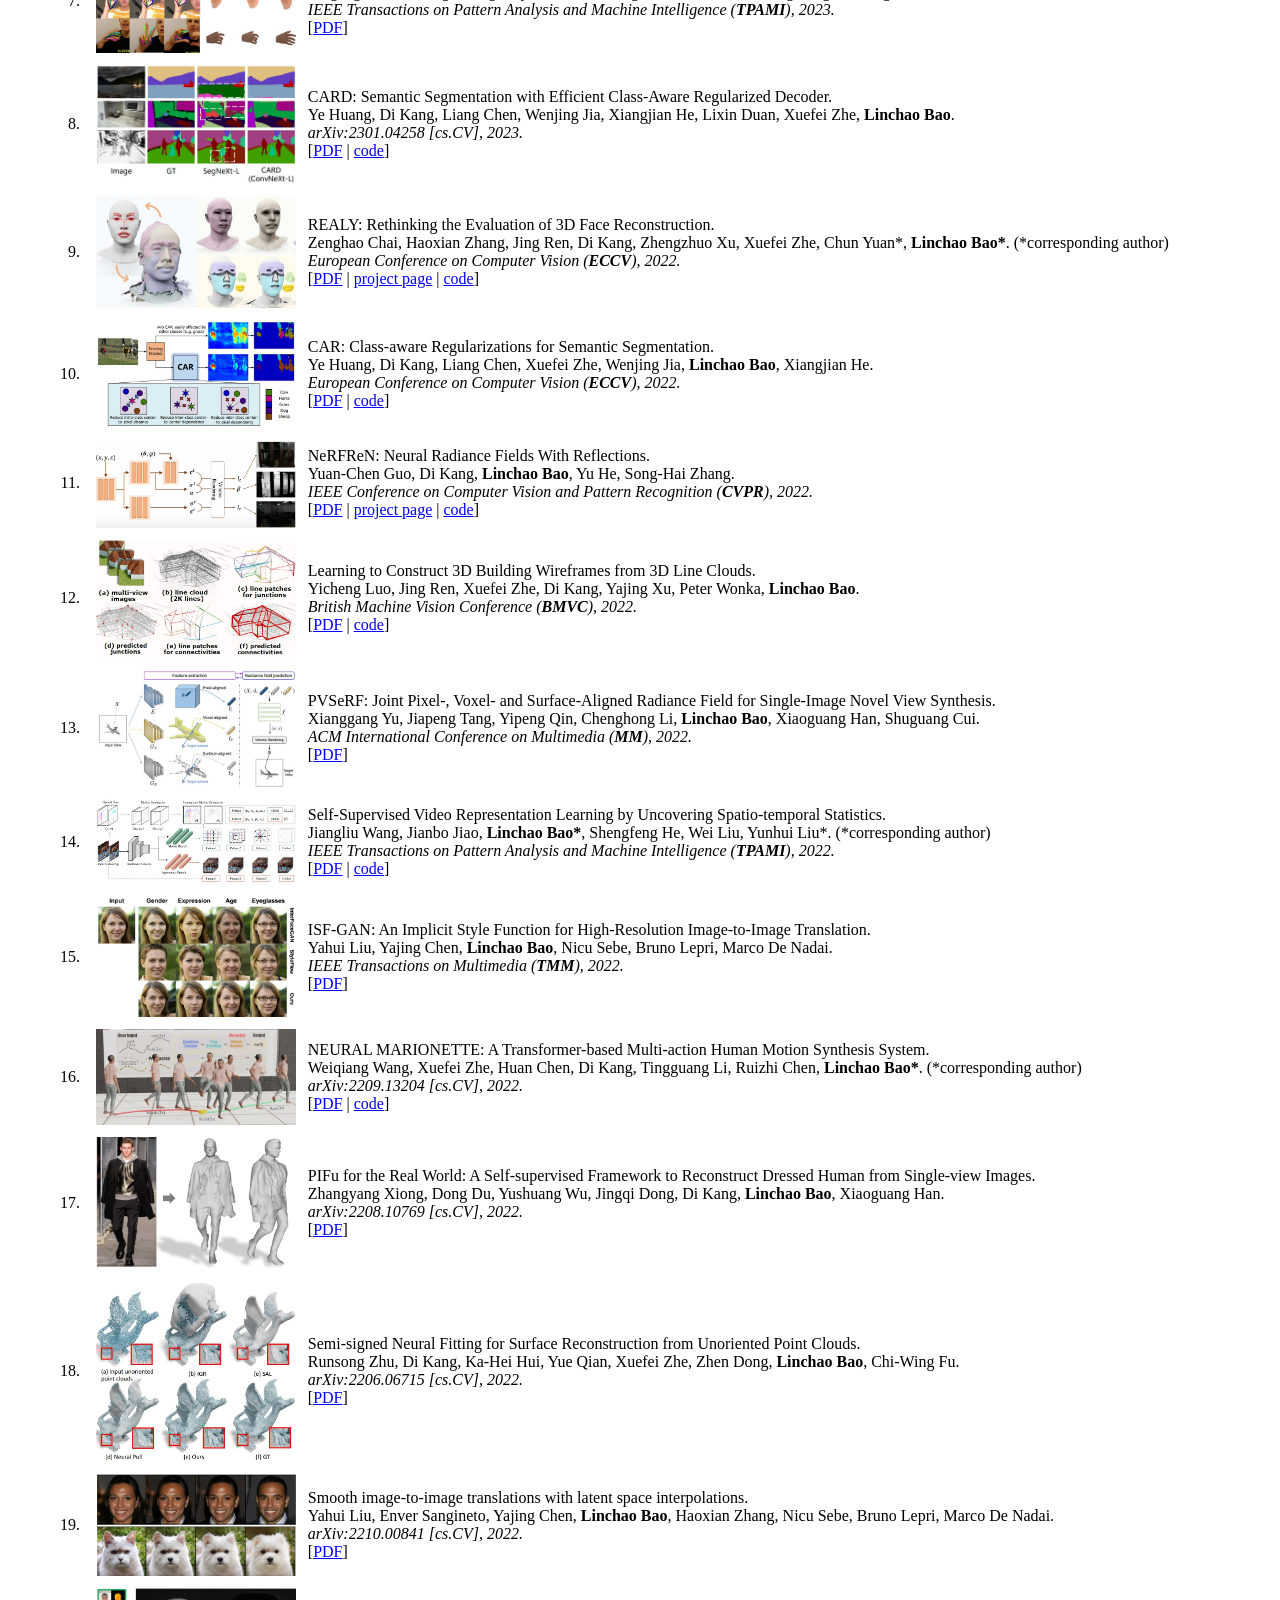
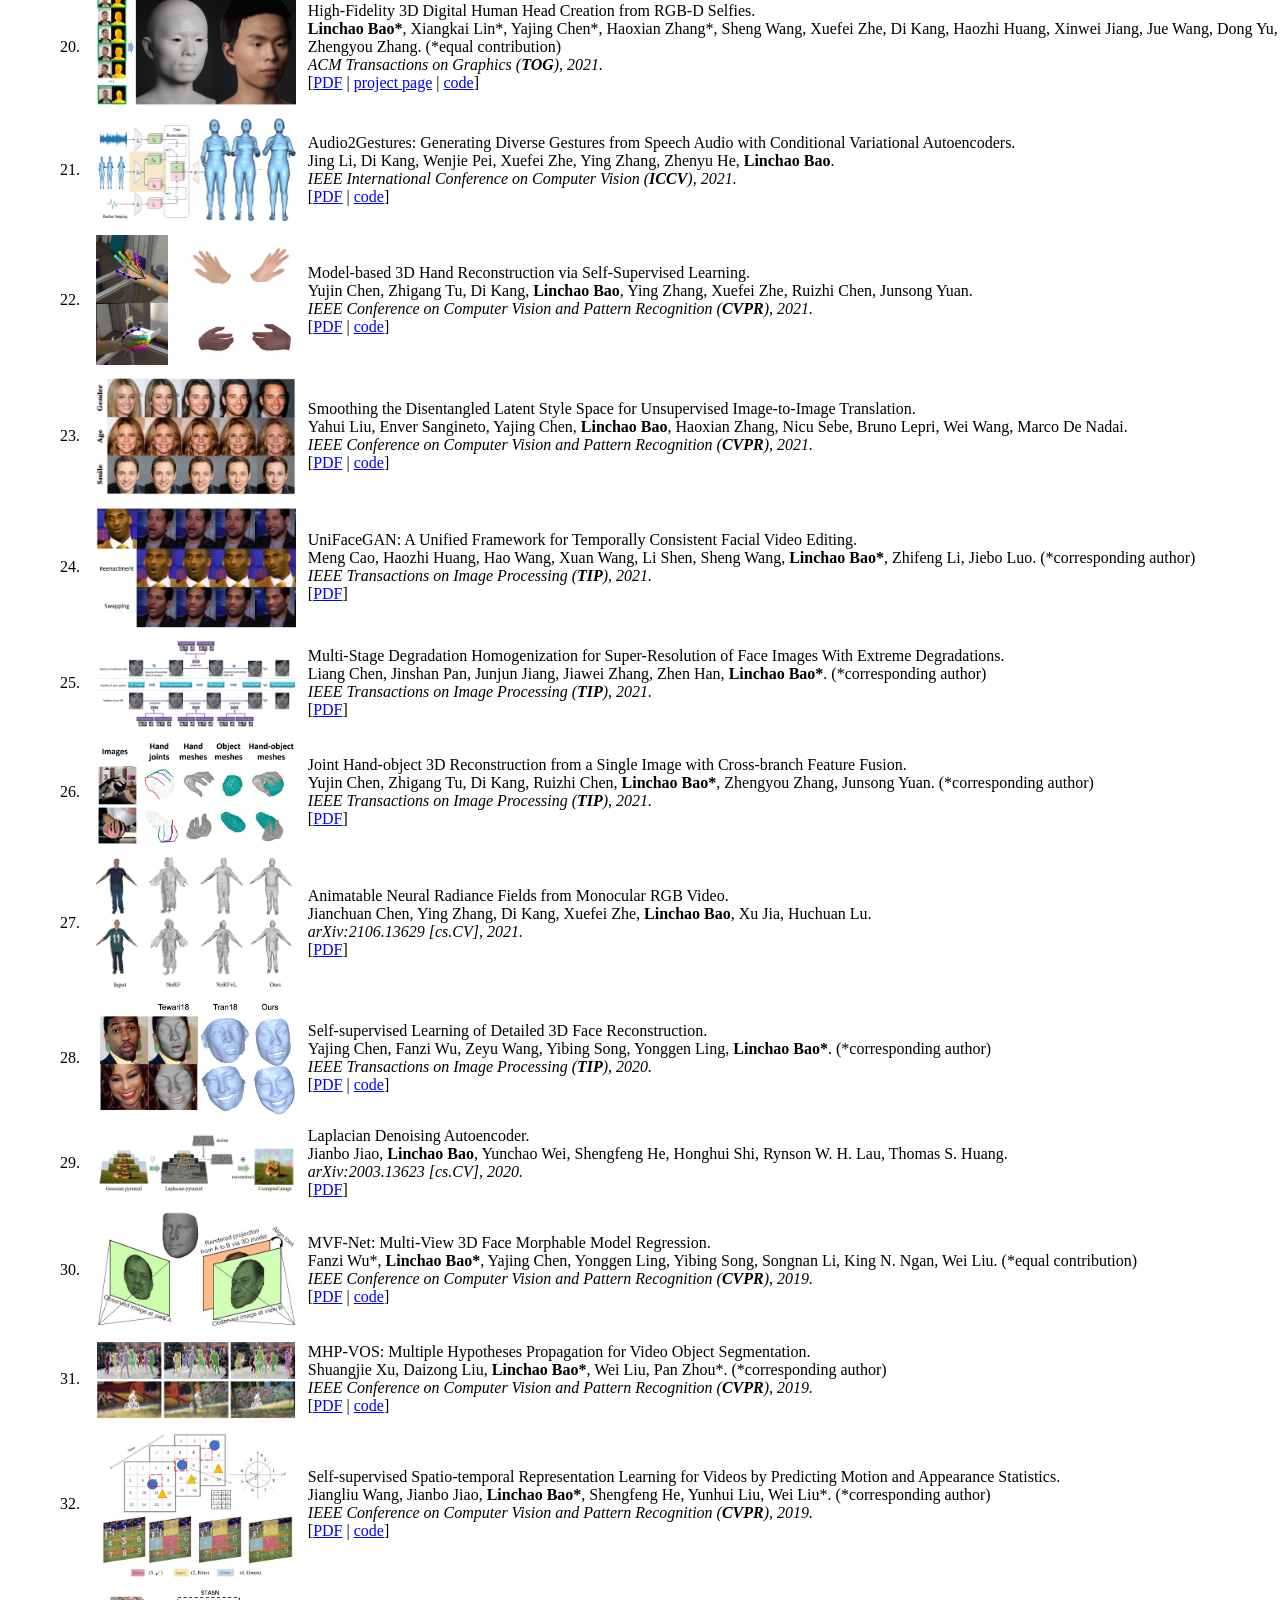
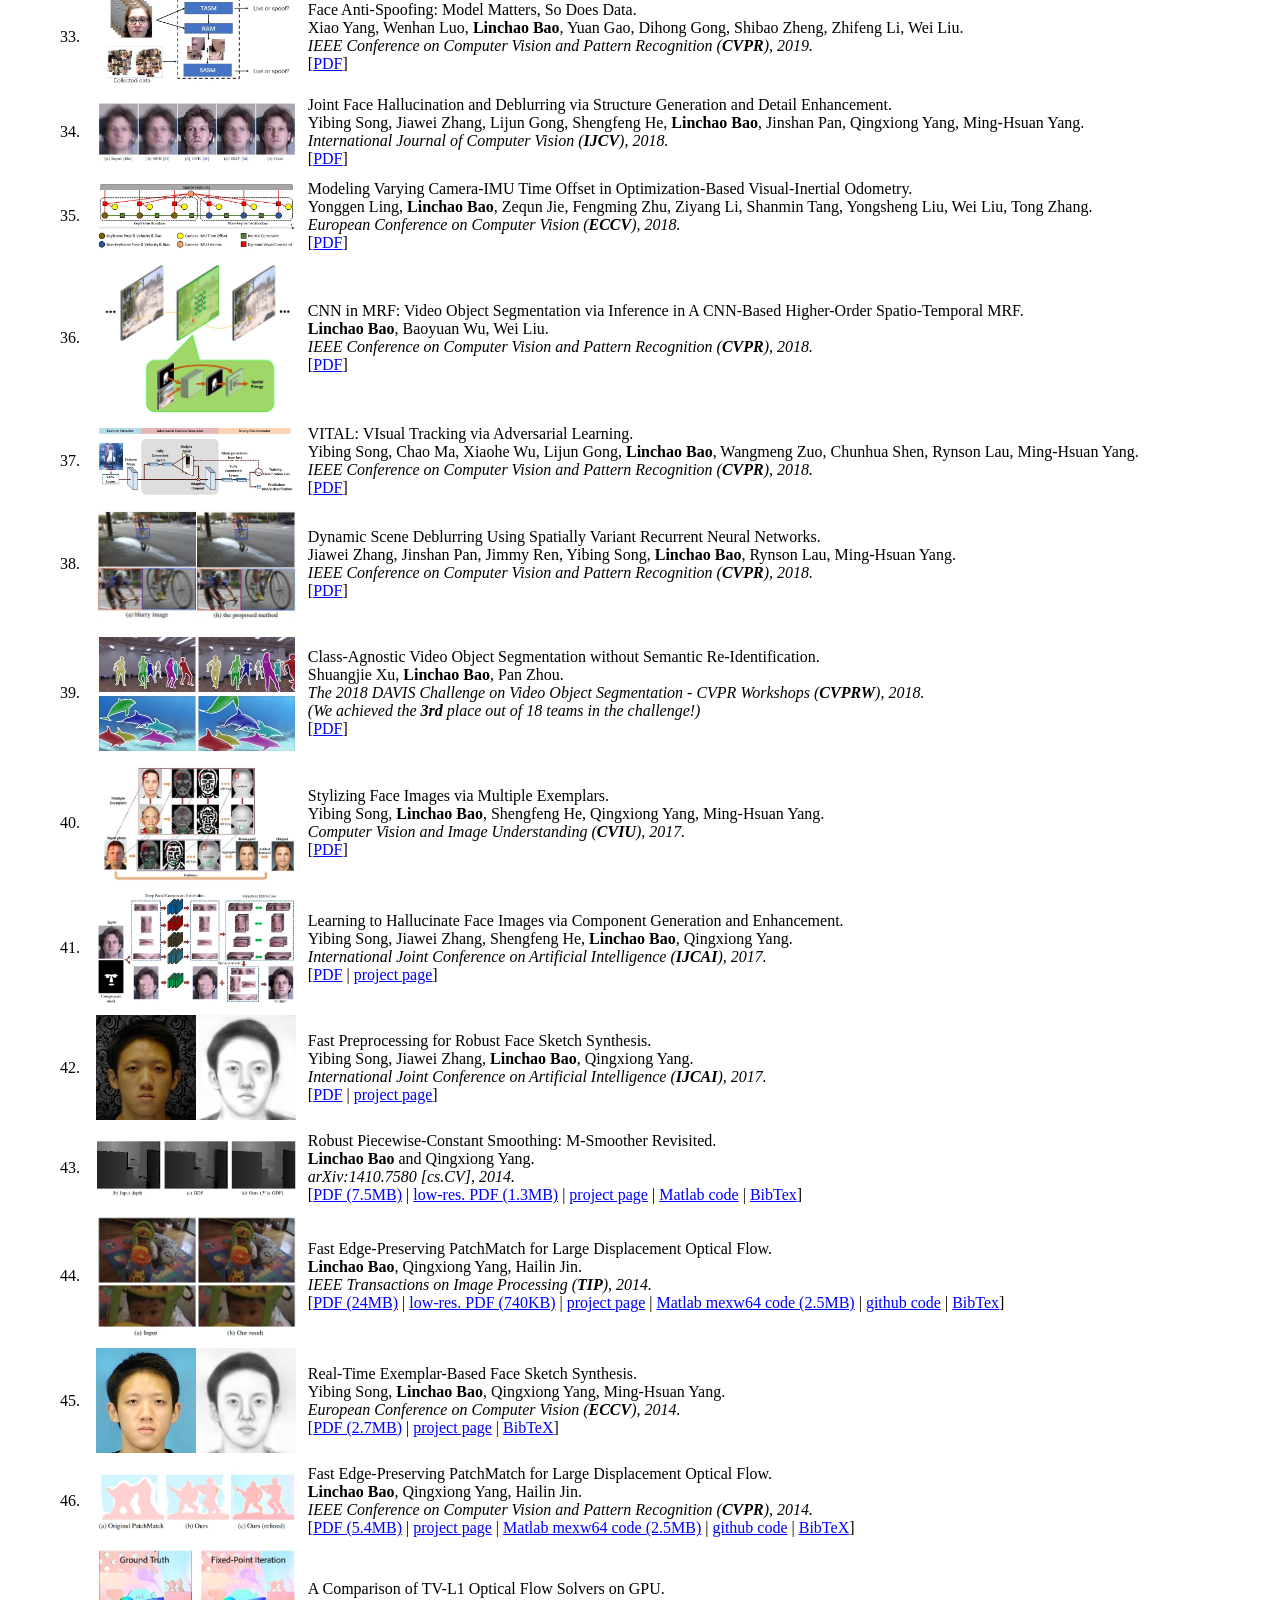
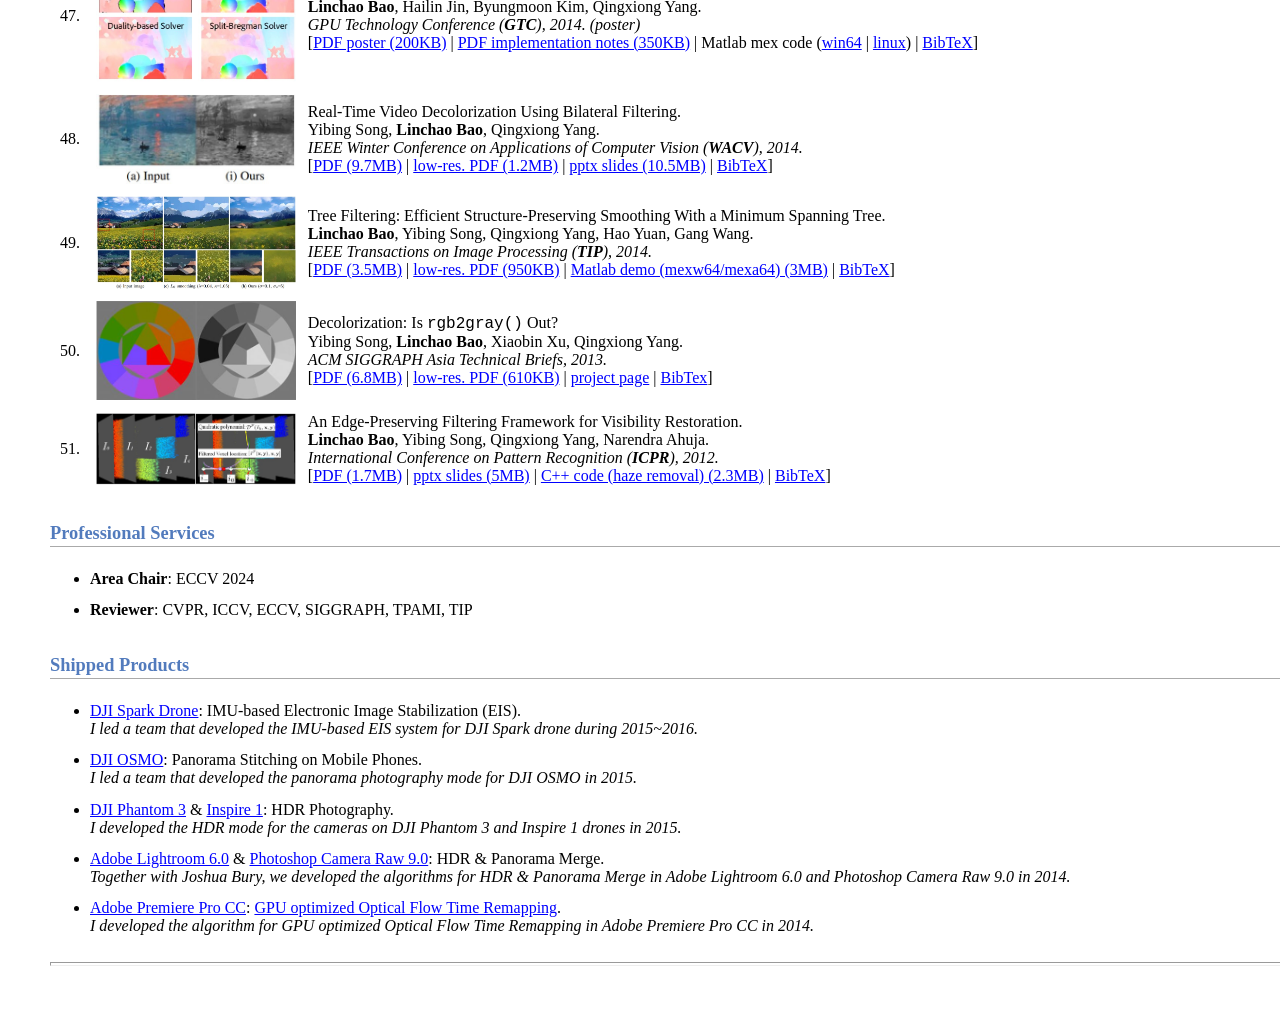
==== commit 1b1a658e: "update" ====
--- a/index.html
+++ b/index.html
@@ -1,13 +1,47 @@
 <!DOCTYPE HTML PUBLIC "-//W3C//DTD HTML 4.01 Transitional//EN">
 <html>
 <meta http-equiv="Content-Type" content="text/html; charset=utf-8">
-
-
 <head>
   <title>Linchao Bao's Homepage</title>
   <link rel="stylesheet" type="text/css" href="baostyle.css">
   <base target="_blank">
   <style type="text/css">
+    h2,
+    h3 {
+      color: #527bbd;
+      margin-top: 0.7em;
+      margin-bottom: 0.3em;
+      padding-bottom: 0.2em;
+      line-height: 1.0;
+      padding-top: 0.5em;
+      border-bottom: 1px solid #aaaaaa;
+    }
+
+    h1 {
+      font-size: 125%;
+    }
+
+    h2 {
+      padding-top: 0.8em;
+      font-size: 115%;
+    }
+
+    h2+h3 {
+      padding-top: 0.2em;
+    }
+
+    h3 {
+      font-size: 110%;
+      border-bottom: none;
+    }
+
+    p {
+      margin-top: 0.0em;
+      margin-bottom: 0.8em;
+      padding: 0;
+      line-height: 1.3;
+    }
+
     table {
       counter-reset: rowNumber;
     }
@@ -19,7 +53,52 @@
       content: counter(rowNumber) ".";
       padding-right: 0.3em;
       text-align: right;
-    } 
+    }
+
+    div.codeblock,
+    div.infoblock {
+      margin-right: 0%;
+      margin-top: 1.2em;
+      margin-bottom: 1.3em;
+    }
+
+    div.blocktitle {
+      font-weight: bold;
+      color: #cd7b62;
+      margin-top: 1.2em;
+      margin-bottom: 0.1em;
+    }
+
+    div.blockcontent {
+      border: 1px solid silver;
+      padding: 0.3em 0.5em;
+    }
+
+    div.infoblock>div.blockcontent {
+      background: #ffffee;
+    }
+
+    div.blockcontent p+ul,
+    div.blockcontent p+ol {
+      margin-top: 0.4em;
+    }
+
+    div.infoblock p {
+      margin-bottom: 0em;
+    }
+
+    div.infoblock li p,
+    div.infoblock dd p {
+      margin-bottom: 0.5em;
+    }
+
+    div.infoblock p+p {
+      margin-top: 0.8em;
+    }
+
+    div.codeblock>div.blockcontent {
+      background: #f6f6f6;
+    }
   </style>
 </head>
 
@@ -30,16 +109,17 @@
       <tr>
         <td><img src="bao.jpg" border="0" width="250"></td>
         <td>
-          <h2 align="center">
+          <h1 align="center">
             Linchao Bao
-            <br>
+            <br />
             暴林超
-          </h2>
+          </h1>
           <p align="center">
-            Ph.D.
-            <br>
-            <br>
-            Head of AI, <a href="https://unity.cn/">Unity China</a>
+            Incoming Associate Professor
+            <br />
+            <a href="https://www.birmingham.ac.uk/schools/computer-science/index.aspx">School of Computer Science</a>
+            <br />
+            <a href="https://www.birmingham.ac.uk/">University of Birmingham</a>
           </p>
           <p align="center">
             <br>
@@ -51,59 +131,60 @@
     </tbody>
   </table>
 
-  <hr align="left" size="4" style="margin-top:20px">
-
-
-  <!-- Bio -->
-  <h4>About Me [<a href="https://www.linkedin.com/in/linchaobao/">LinkedIn</a>]</h4>
-  
-  I will be joining the <a href="https://www.birmingham.ac.uk/schools/computer-science/index.aspx">School of Computer Science</a> at the <a href="https://www.birmingham.ac.uk/">University of Birmingham</a> in the UK as an Associate Professor in 2024. 
-  Currently, I serve as the Head of AI at <a href="https://unity.cn/">Unity China</a>, a position I've held since February 2023. 
-  Prior to this role, I spent over six years at <a href="http://ai.tencent.com/ailab/">Tencent AI Lab</a>, 
-  where I held the position of Principal Research Scientist and Manager of Digital Human Algorithm Team. 
-  I obtained my M.S. degree in Pattern Recognition and Intelligent Systems from
-  <a href="http://english.hust.edu.cn/">Huazhong University of Science and Technology</a>
-  and a Ph.D. degree in Computer Science from
-  <a href="http://www.cs.cityu.edu.hk/">City University of Hong Kong</a>, under the guidance of <a href="https://scholar.google.com.hk/citations?user=4WirkacAAAAJ&amp;hl=en">Dr. Qingxiong Yang</a>. 
-  Prior to Tencent, I worked as an Algorithm Engineer at 
-  <a href="https://www.dji.com/">DJI</a> from 2015 to 2016.
-  During my doctoral studies, I was a Research Intern at
-  <a href="https://research.adobe.com/">Adobe</a> 
-  from 2013 to 2014, working closely with
-  <a href="https://research.adobe.com/person/hailin-jin/">Dr. Hailin Jin</a>, 
-  <a href="https://research.adobe.com/person/byungmoon-kim/">Dr. Byungmoon Kim</a>, 
-  <a href="https://www.flickr.com/photos/jbury/">Joshua Bury</a>, and
-  <a href="http://people.csail.mit.edu/ericchan/">Eric Chan</a>. 
-
-	
-	
-	<!--
-  <p>
-    <span style="background-color:rgb(255,255,0)">
-      <b>+. We are looking for <font color="#ff0000">research interns</font> (PhD/master students)
-        to work at Unity China in Shanghai. 
-        The position requires full-time working for <font color="#ff0000">at least 6 months</font>.
-      </b>
-    </span>
-  </p>
-
-  <p>
-    <span style="background-color:rgb(255,255,0)">
-      <b>+. A few <font color="#ff0000">full-time algorithm engineer</font> positions are available
-        for <font color="#ff0000">fresh graduates</font> (PhD/master) with top publications.
-        Please drop me an email if you are interested.
-      </b>
-    </span>
-  </p>
-  -->
-  
-  
-
-  <hr align="left" size="4" style="margin-top:20px">
+
+<!-- Bio -->
+<h2>About Me [<a href="https://www.linkedin.com/in/linchaobao/">LinkedIn</a>]</h2>
+
+<p>I will be joining the <a href="https://www.birmingham.ac.uk/schools/computer-science/index.aspx">School of Computer
+    Science</a> at the <a href="https://www.birmingham.ac.uk/">University of Birmingham</a> in the UK as an Associate
+  Professor in 2024.
+  My research interests focus on Artificial Intelligence for Computer Vision and Graphics, including 3D/4D contents
+  representation/capturing/generation, 3D/4D digital human, image/video generative models, multi-modal foundation
+  models, interpretability and reliability of AI models, etc.
+</p>
+
+<p>Currently, I serve as the Head of AI at <a href="https://unity.cn/">Unity China</a>, a position I've held since
+  February 2023.
+  Prior to this role, I spent over six years at <a href="http://ai.tencent.com/ailab/">Tencent AI Lab</a>,
+  where I held the position of Principal Research Scientist and Manager.
+  Before that, I was an Algorithm Engineer at
+  <a href="https://www.dji.com/">DJI</a> from 2015 to 2016 and a Research Intern at
+  <a href="https://research.adobe.com/">Adobe</a>
+  from 2013 to 2014.
+  I received my Ph.D. degree in Computer Science from
+  <a href="http://www.cs.cityu.edu.hk/">City University of Hong Kong</a> in 2015,
+  and my M.S. degree in Pattern Recognition and Intelligent Systems from
+  <a href="http://english.hust.edu.cn/">Huazhong University of Science and Technology</a> in 2011.
+</p>
+
+<div class="infoblock">
+  <div class="blockcontent">
+    <p>
+      <font color=red><b>Opening Positions</b>: </font>
+
+    <ul>
+      <li>
+        <b>PhD Students</b>: 
+        I am seeking self-motivated PhD students to join my team. 
+        <font color=red>Please note that <a
+        href="https://www.birmingham.ac.uk/schools/computer-science/postgraduate-research/applying-for-phd-in-computer-science">the PhD studentship</a> is highly competitive. 
+        Candidates with first-authored top-tier publications such as CVPR/ICCV/ECCV/SIGGRAPH will have a greater chance of being selected. 
+        Students who are self-funded or have external funding should indicate this in their inquiry.</font> 
+        Due to the high volume of inquiries, I apologize in advance that I may not be able to respond to all emails.
+      </li>
+      <li>
+        <b>Visitors</b>: 
+        Visiting students/scholars with external funding like <a href="https://www.csc.edu.cn/article/2613">CSC</a> are welcome to contact me. 
+      </li>
+    </ul>
+    </p>
+  </div>
+</div>
+
 
   <!-- publication -->
-  <h4>Publications [<a href="https://scholar.google.com.hk/citations?user=xQZMbkUAAAAJ&hl=en">Google Scholar
-      Citations</a>]</h4>
+  <h2>Publications [<a href="https://scholar.google.com.hk/citations?user=xQZMbkUAAAAJ&hl=en">Google Scholar
+      Citations</a>]</h2>
 
   <table class="numbertable" cellspacing="10" id="baopublist">
     <tbody>
@@ -804,10 +885,17 @@
     </tbody>
   </table>
 
-  <hr align="left" size="4" style="margin-top:20px">
+
+  <!-- services -->
+  <h2>Professional Services</h2>
+  <ul>
+    <li><b>Area Chair</b>: ECCV 2024</li>
+    <li><b>Reviewer</b>: CVPR, ICCV, ECCV, SIGGRAPH, TPAMI, TIP</li>
+  </ul>
+  
 
   <!-- products -->
-  <h4>Shipped Products</h4>
+  <h2>Shipped Products</h2>
   <ul>
     <li>
       <a href="https://www.dji.com/spark">DJI Spark Drone</a>: IMU-based Electronic Image Stabilization
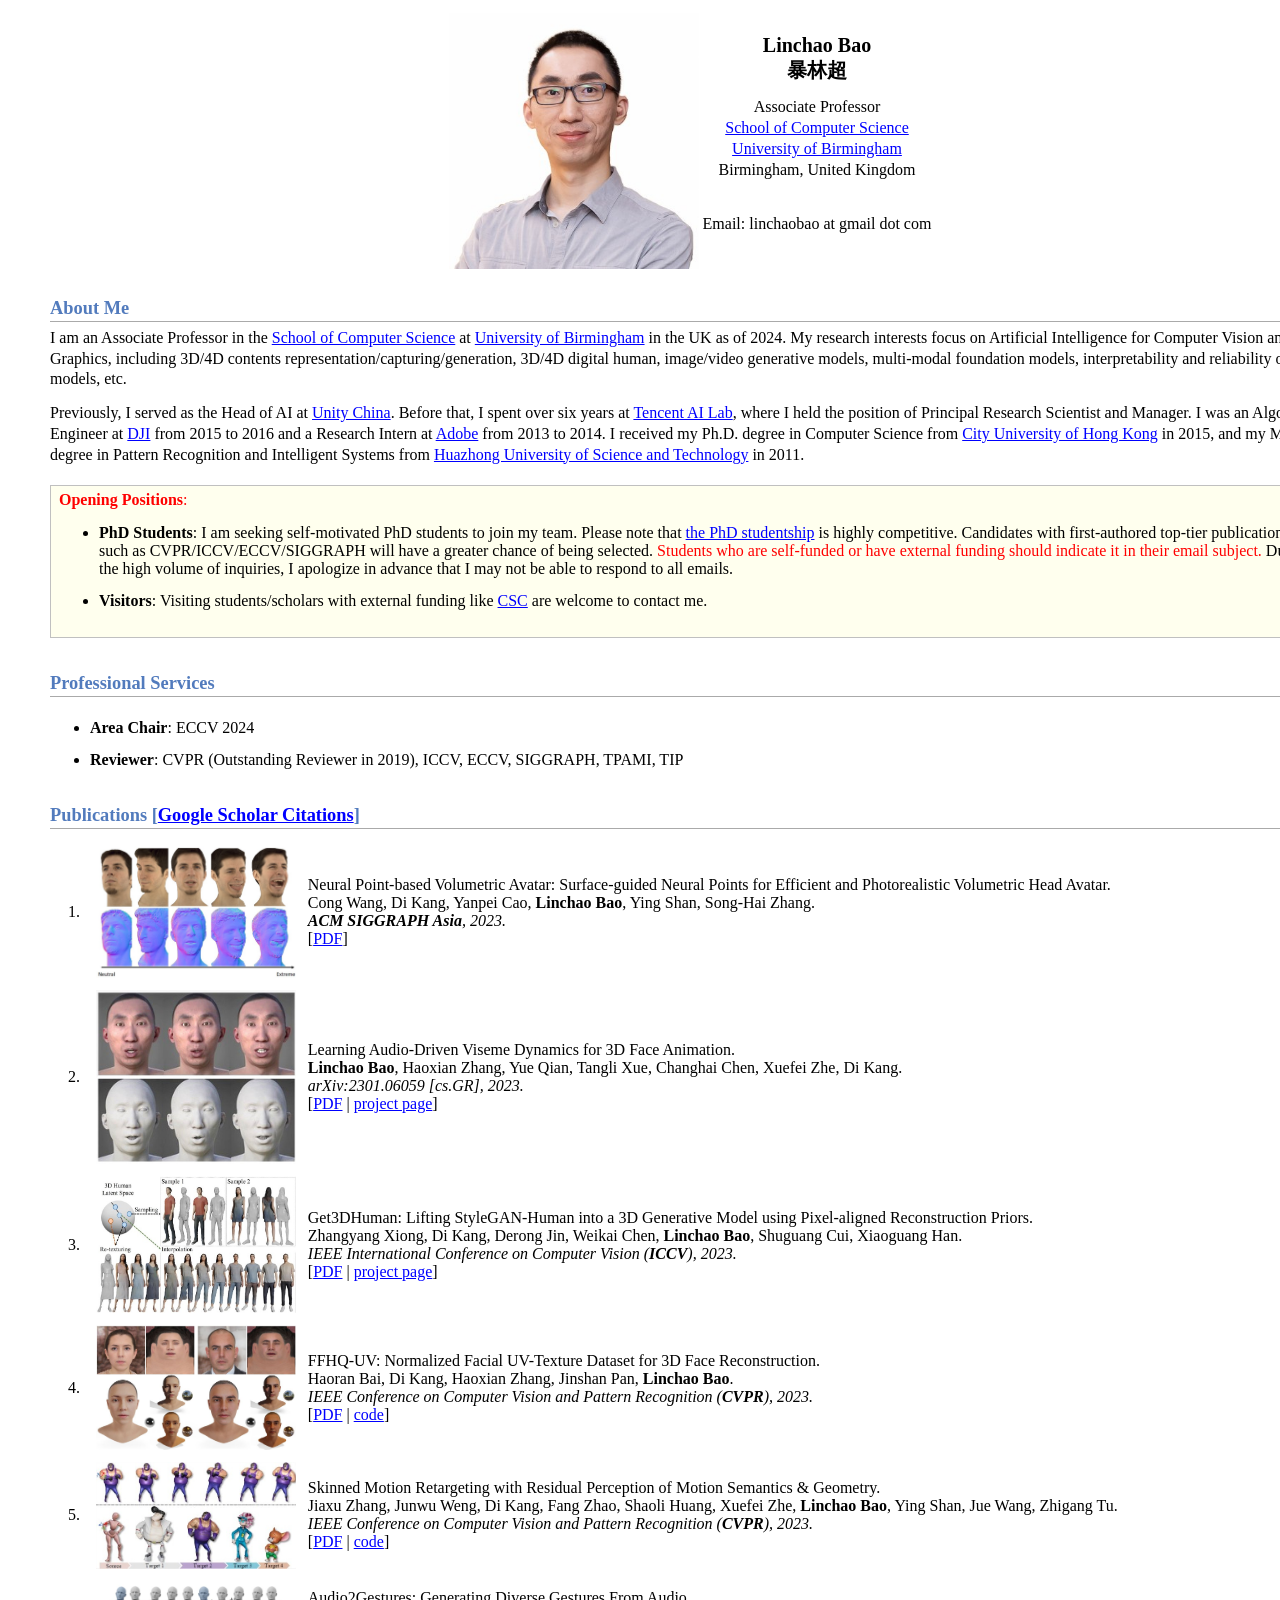
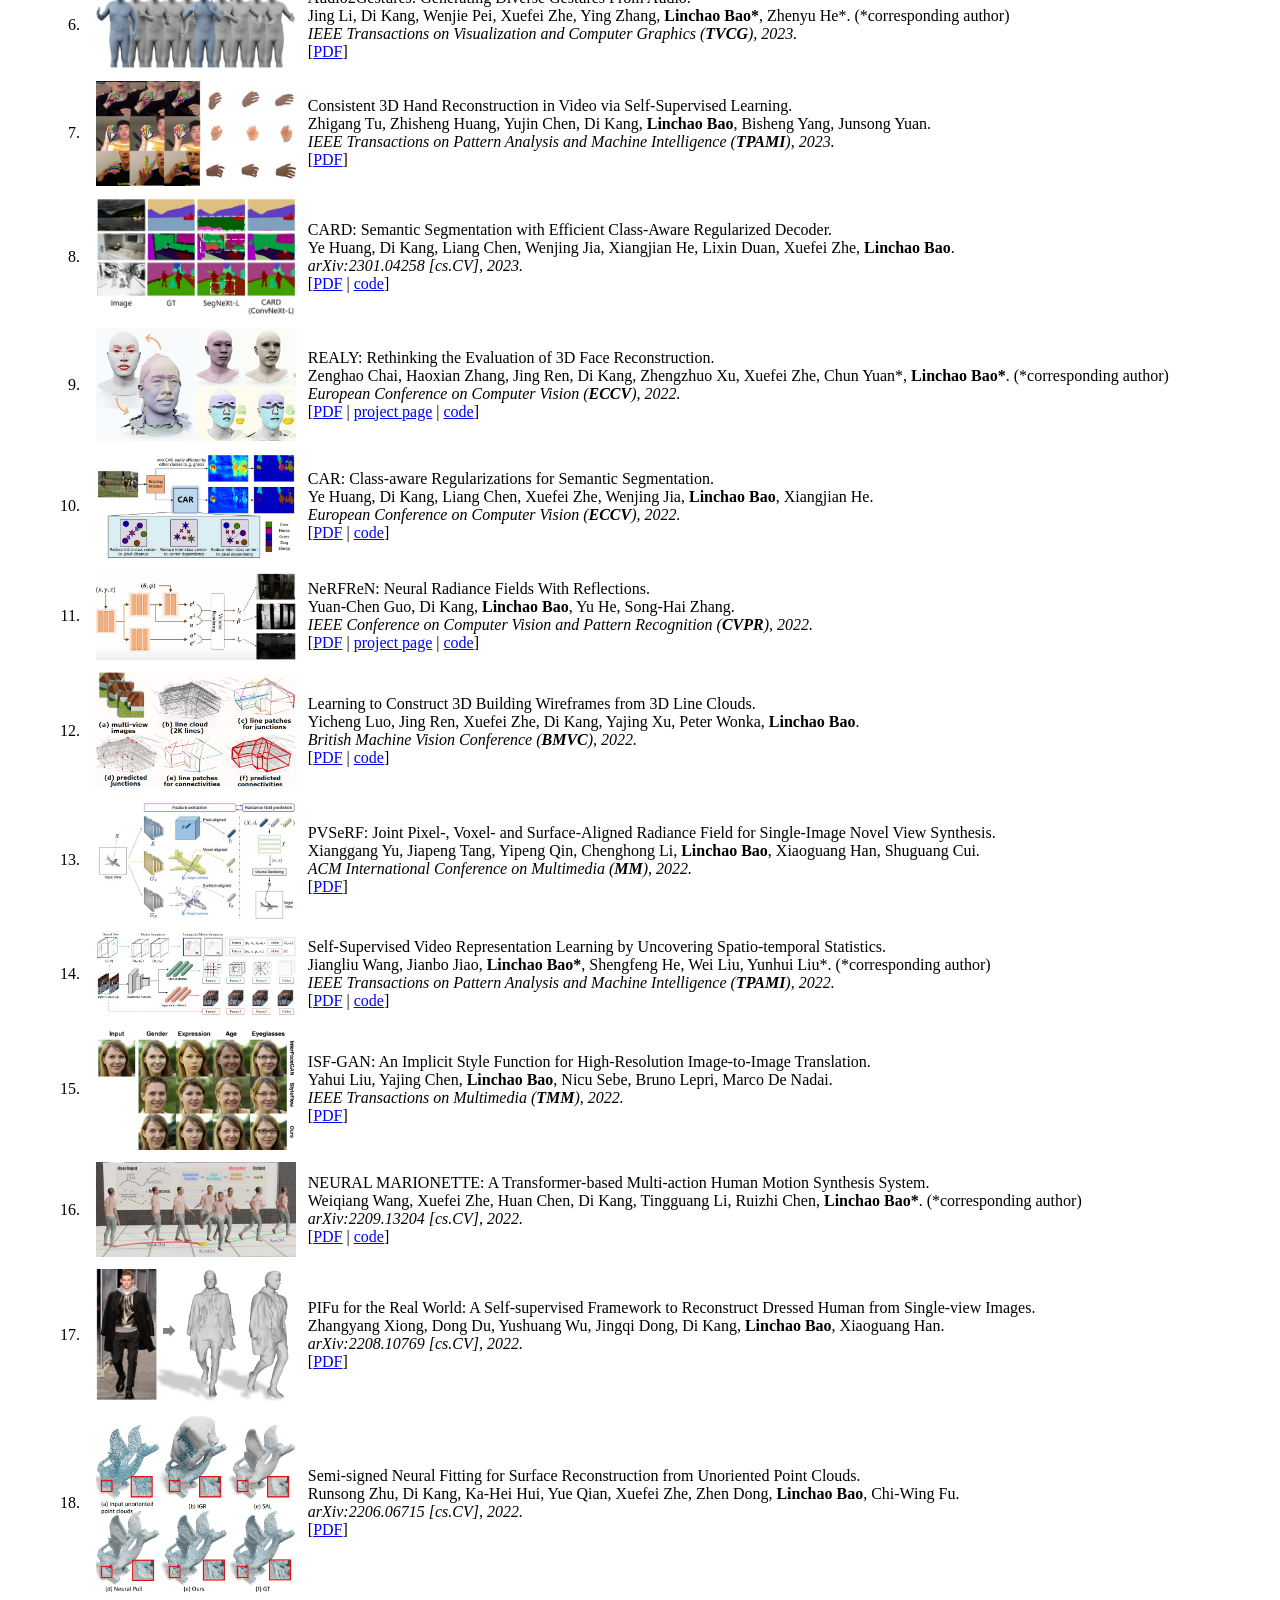
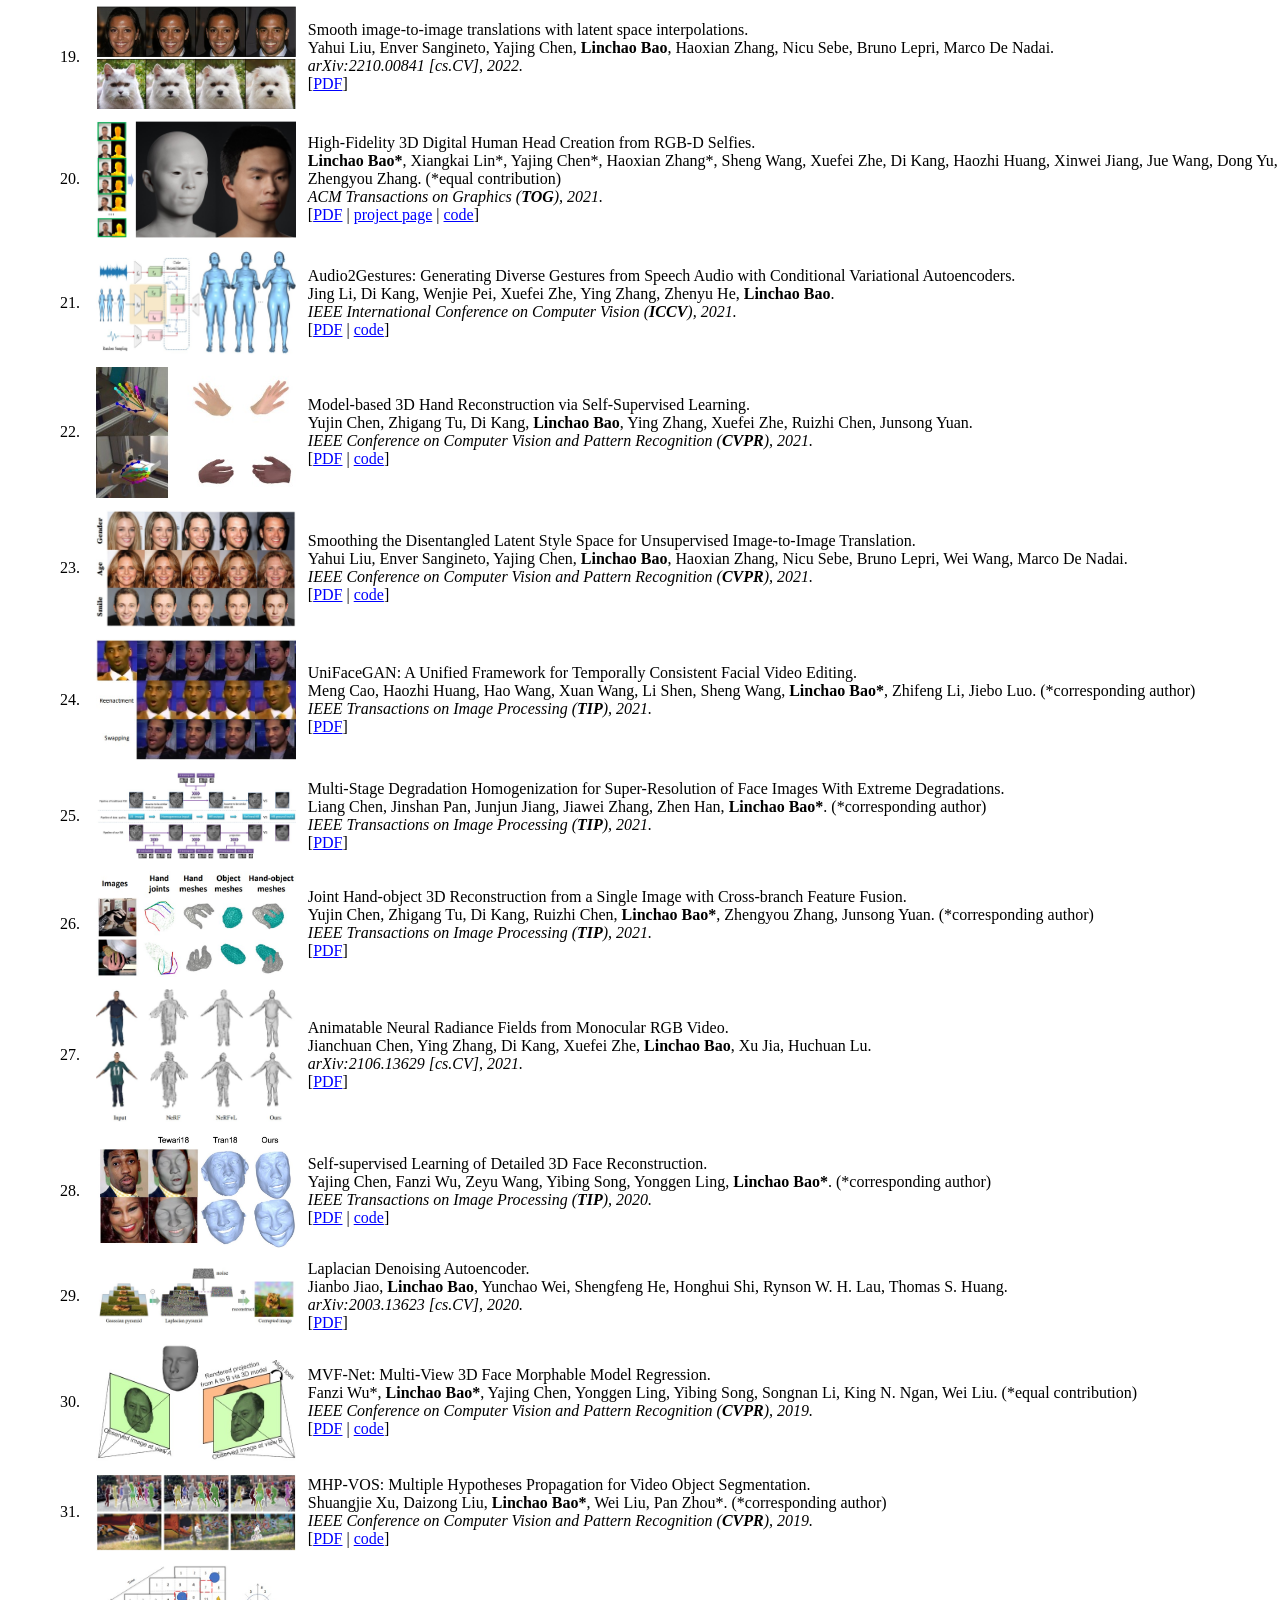
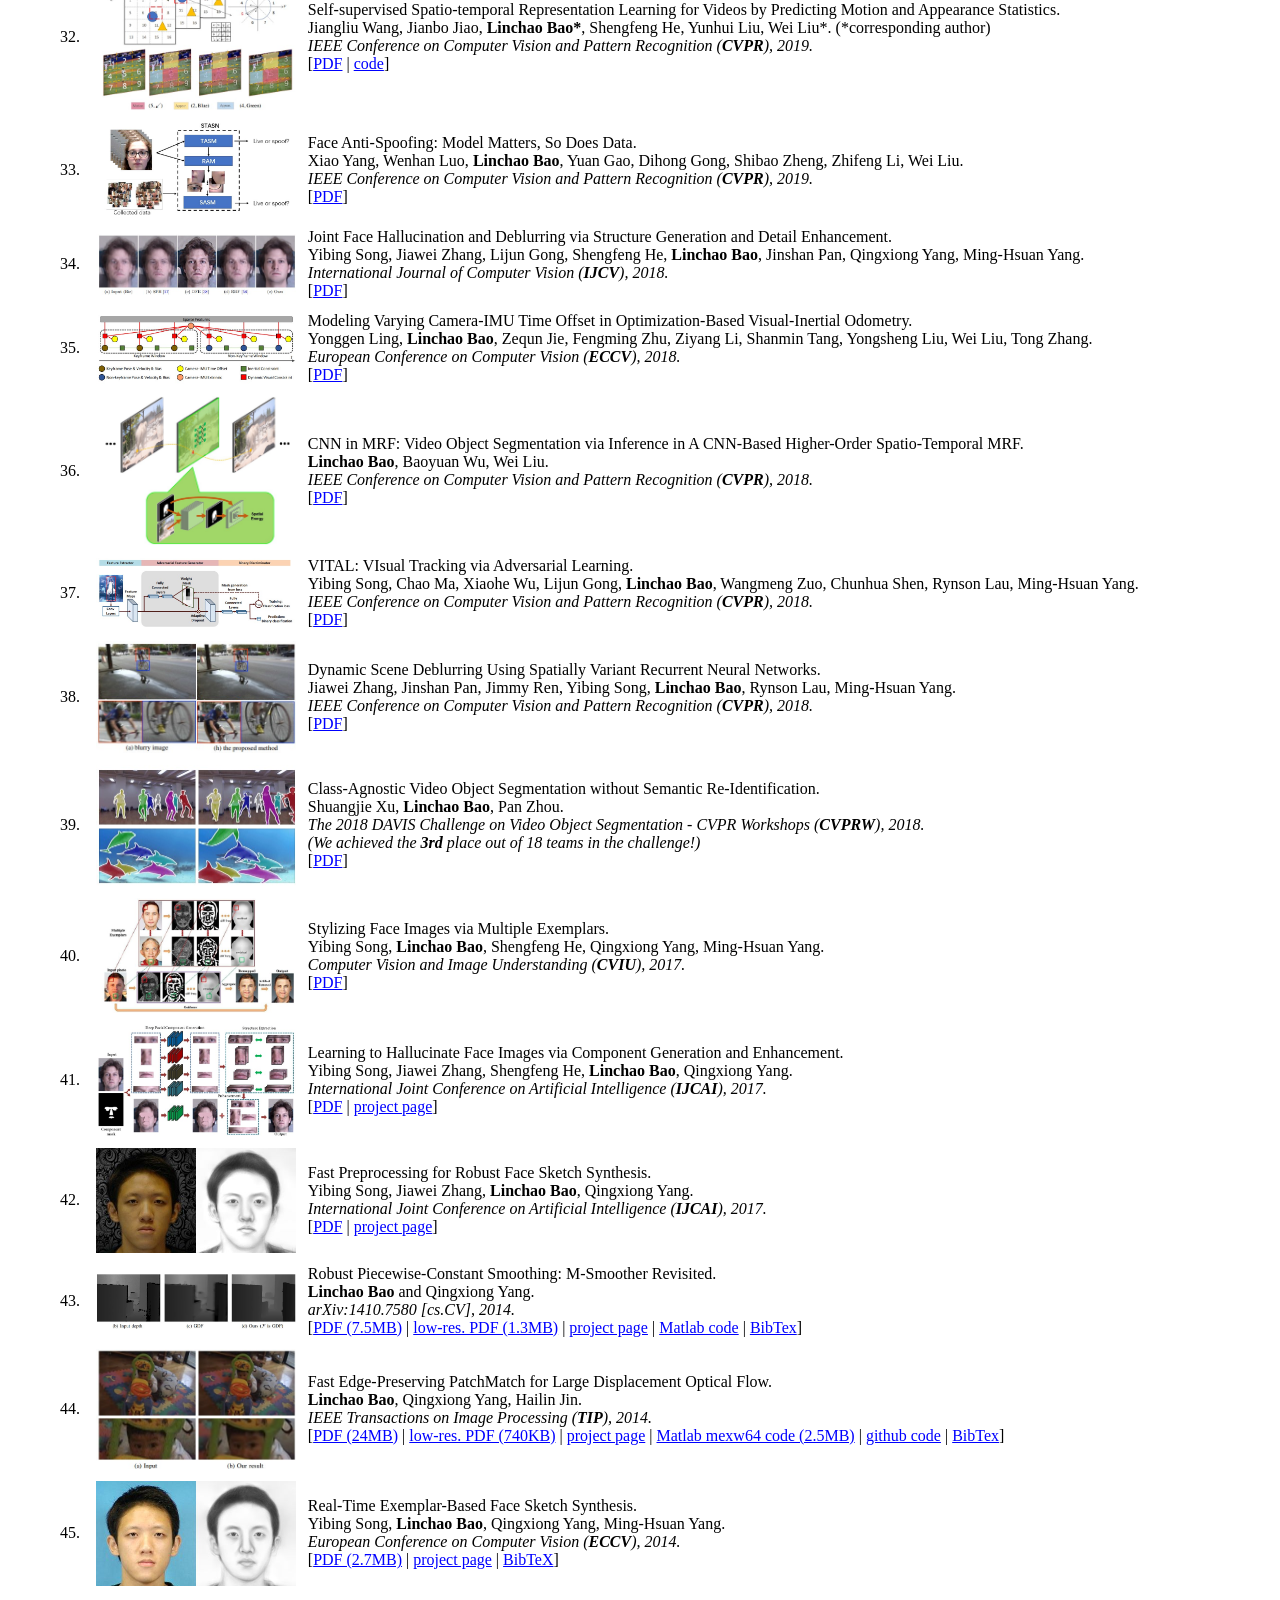
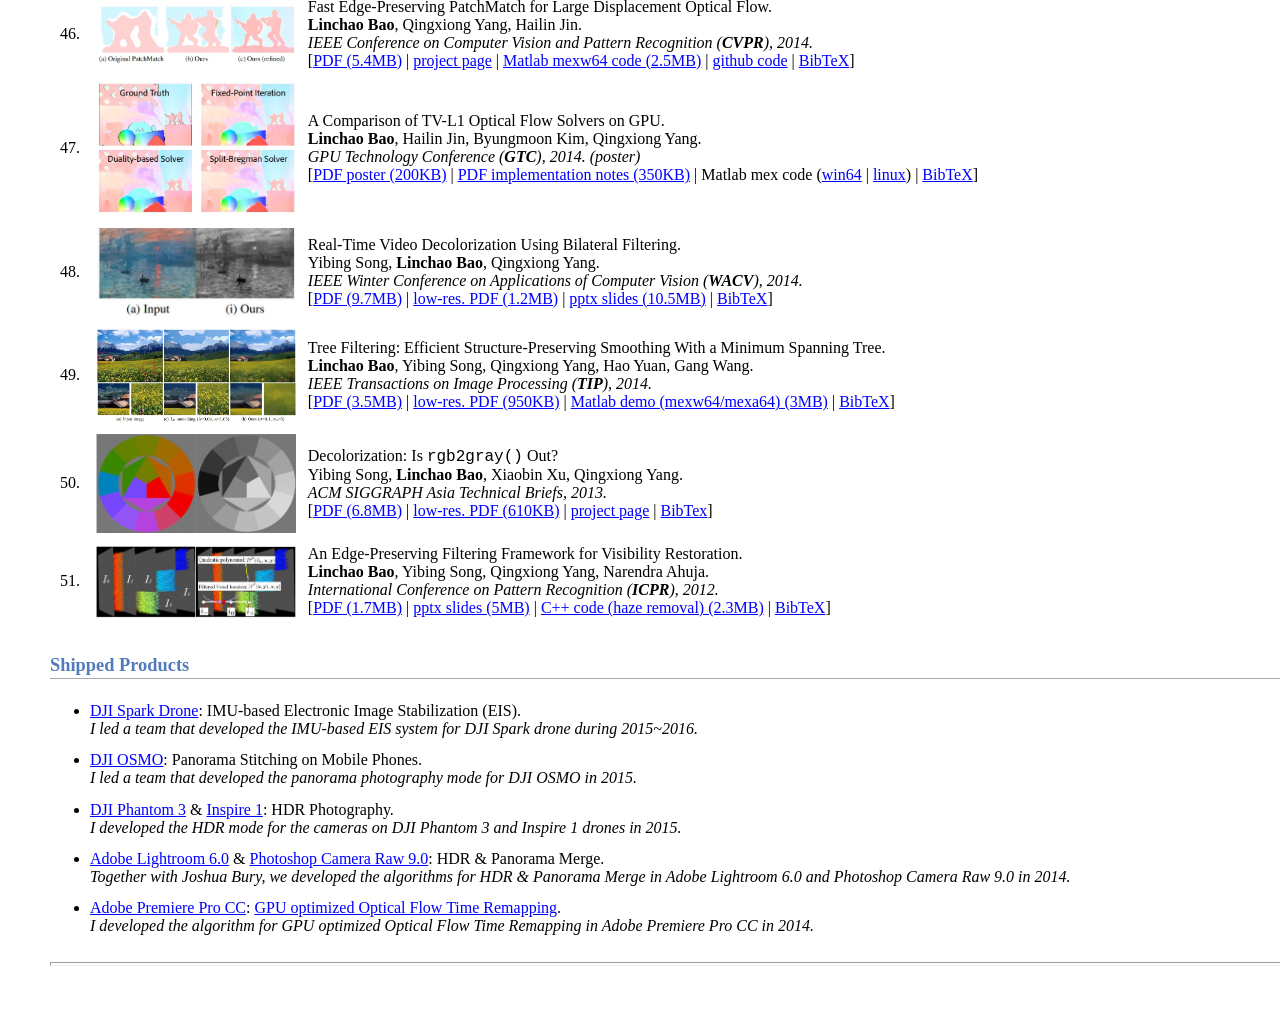
==== commit 60cd7053: "update bio" ====
--- a/index.html
+++ b/index.html
@@ -115,11 +115,13 @@
             暴林超
           </h1>
           <p align="center">
-            Incoming Associate Professor
+            Associate Professor
             <br />
             <a href="https://www.birmingham.ac.uk/schools/computer-science/index.aspx">School of Computer Science</a>
             <br />
             <a href="https://www.birmingham.ac.uk/">University of Birmingham</a>
+            <br />
+            Birmingham, United Kingdom
           </p>
           <p align="center">
             <br>
@@ -133,21 +135,19 @@
 
 
 <!-- Bio -->
-<h2>About Me [<a href="https://www.linkedin.com/in/linchaobao/">LinkedIn</a>]</h2>
-
-<p>I will be joining the <a href="https://www.birmingham.ac.uk/schools/computer-science/index.aspx">School of Computer
-    Science</a> at the <a href="https://www.birmingham.ac.uk/">University of Birmingham</a> in the UK as an Associate
-  Professor in 2024.
+<h2>About Me</h2>
+
+<p>I am an Associate Professor in the <a href="https://www.birmingham.ac.uk/schools/computer-science/index.aspx">School of Computer
+    Science</a> at <a href="https://www.birmingham.ac.uk/">University of Birmingham</a> in the UK as of 2024.
   My research interests focus on Artificial Intelligence for Computer Vision and Graphics, including 3D/4D contents
   representation/capturing/generation, 3D/4D digital human, image/video generative models, multi-modal foundation
   models, interpretability and reliability of AI models, etc.
 </p>
 
-<p>Currently, I serve as the Head of AI at <a href="https://unity.cn/">Unity China</a>, a position I've held since
-  February 2023.
-  Prior to this role, I spent over six years at <a href="http://ai.tencent.com/ailab/">Tencent AI Lab</a>,
+<p>Previously, I served as the Head of AI at <a href="https://unity.cn/">Unity China</a>. 
+  Before that, I spent over six years at <a href="http://ai.tencent.com/ailab/">Tencent AI Lab</a>,
   where I held the position of Principal Research Scientist and Manager.
-  Before that, I was an Algorithm Engineer at
+  I was an Algorithm Engineer at
   <a href="https://www.dji.com/">DJI</a> from 2015 to 2016 and a Research Intern at
   <a href="https://research.adobe.com/">Adobe</a>
   from 2013 to 2014.
@@ -166,10 +166,10 @@
       <li>
         <b>PhD Students</b>: 
         I am seeking self-motivated PhD students to join my team. 
-        <font color=red>Please note that <a
+        Please note that <a
         href="https://www.birmingham.ac.uk/schools/computer-science/postgraduate-research/applying-for-phd-in-computer-science">the PhD studentship</a> is highly competitive. 
         Candidates with first-authored top-tier publications such as CVPR/ICCV/ECCV/SIGGRAPH will have a greater chance of being selected. 
-        Students who are self-funded or have external funding should indicate this in their inquiry.</font> 
+        <font color=red>Students who are self-funded or have external funding should indicate it in their email subject.</font> 
         Due to the high volume of inquiries, I apologize in advance that I may not be able to respond to all emails.
       </li>
       <li>
@@ -182,6 +182,14 @@
 </div>
 
 
+  <!-- services -->
+  <h2>Professional Services</h2>
+  <ul>
+    <li><b>Area Chair</b>: ECCV 2024</li>
+    <li><b>Reviewer</b>: CVPR (Outstanding Reviewer in 2019), ICCV, ECCV, SIGGRAPH, TPAMI, TIP</li>
+  </ul>
+  
+
   <!-- publication -->
   <h2>Publications [<a href="https://scholar.google.com.hk/citations?user=xQZMbkUAAAAJ&hl=en">Google Scholar
       Citations</a>]</h2>
@@ -886,13 +894,6 @@
   </table>
 
 
-  <!-- services -->
-  <h2>Professional Services</h2>
-  <ul>
-    <li><b>Area Chair</b>: ECCV 2024</li>
-    <li><b>Reviewer</b>: CVPR, ICCV, ECCV, SIGGRAPH, TPAMI, TIP</li>
-  </ul>
-  
 
   <!-- products -->
   <h2>Shipped Products</h2>
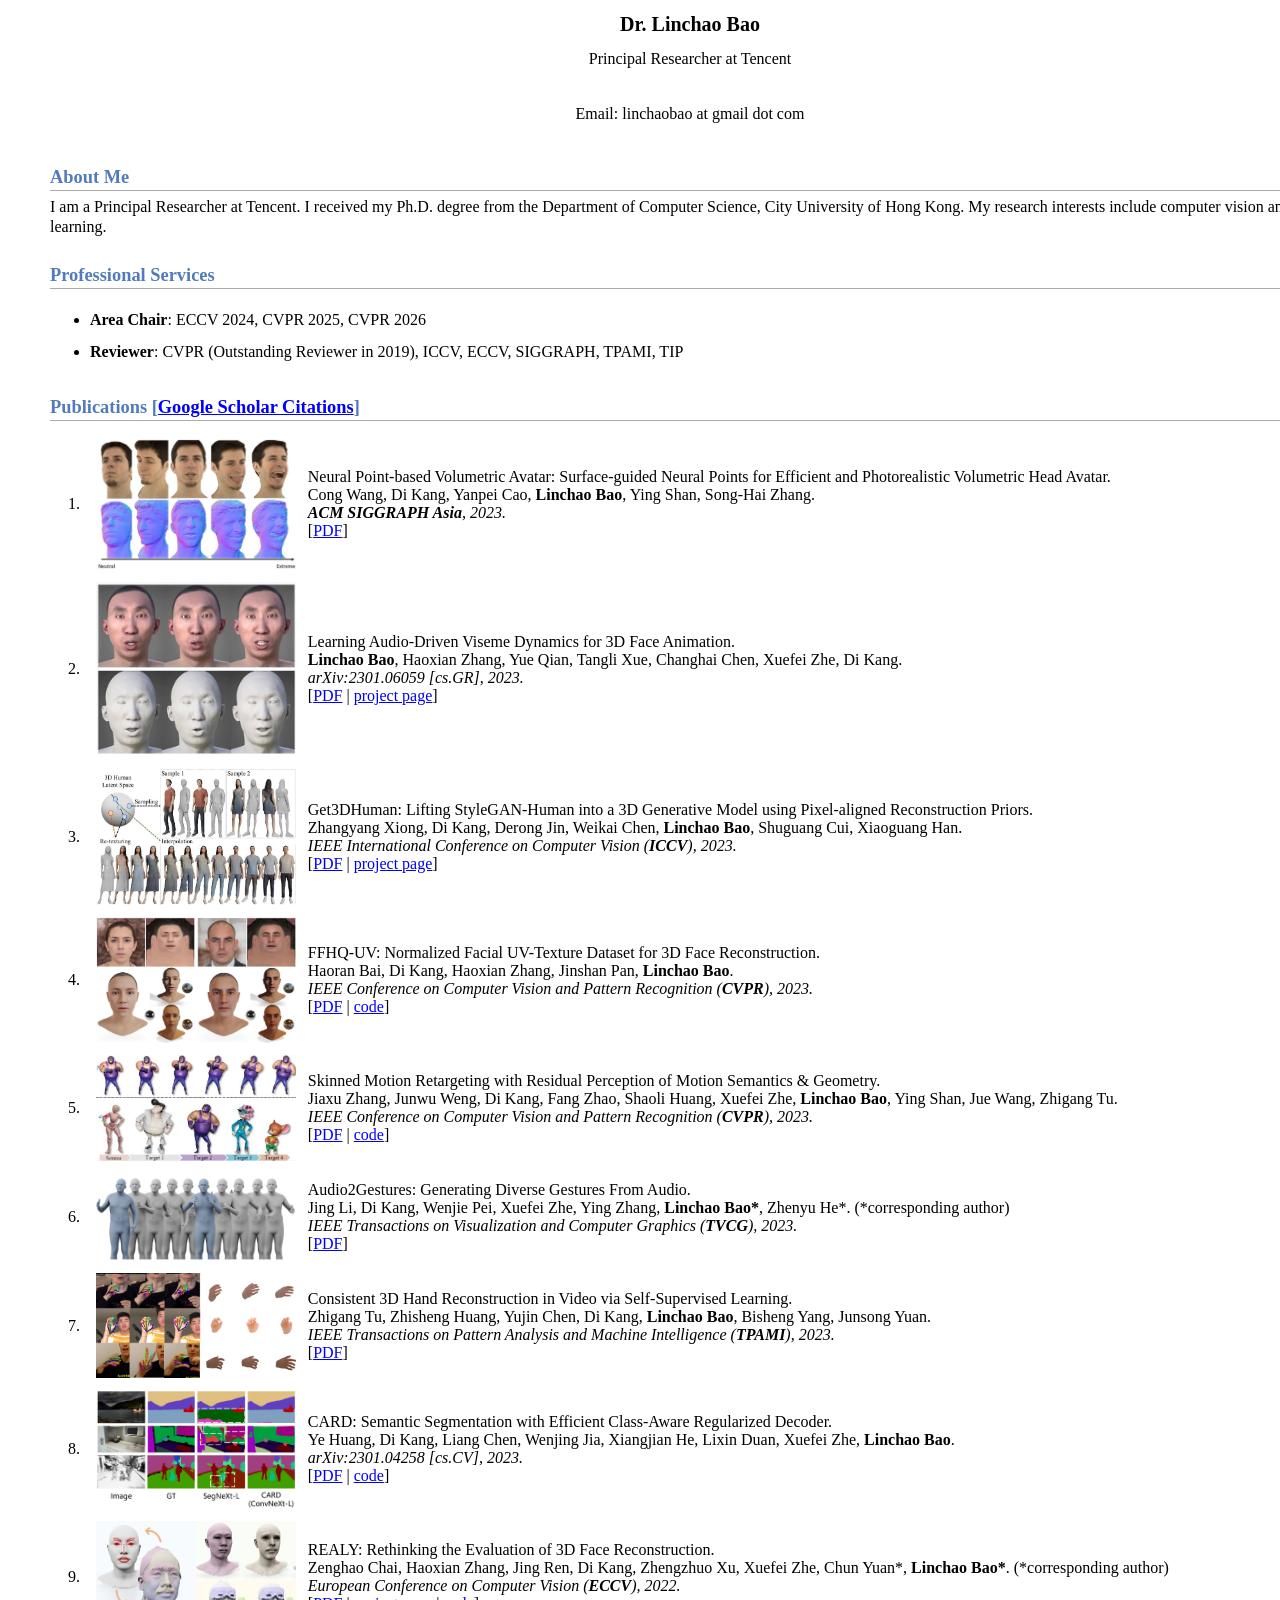
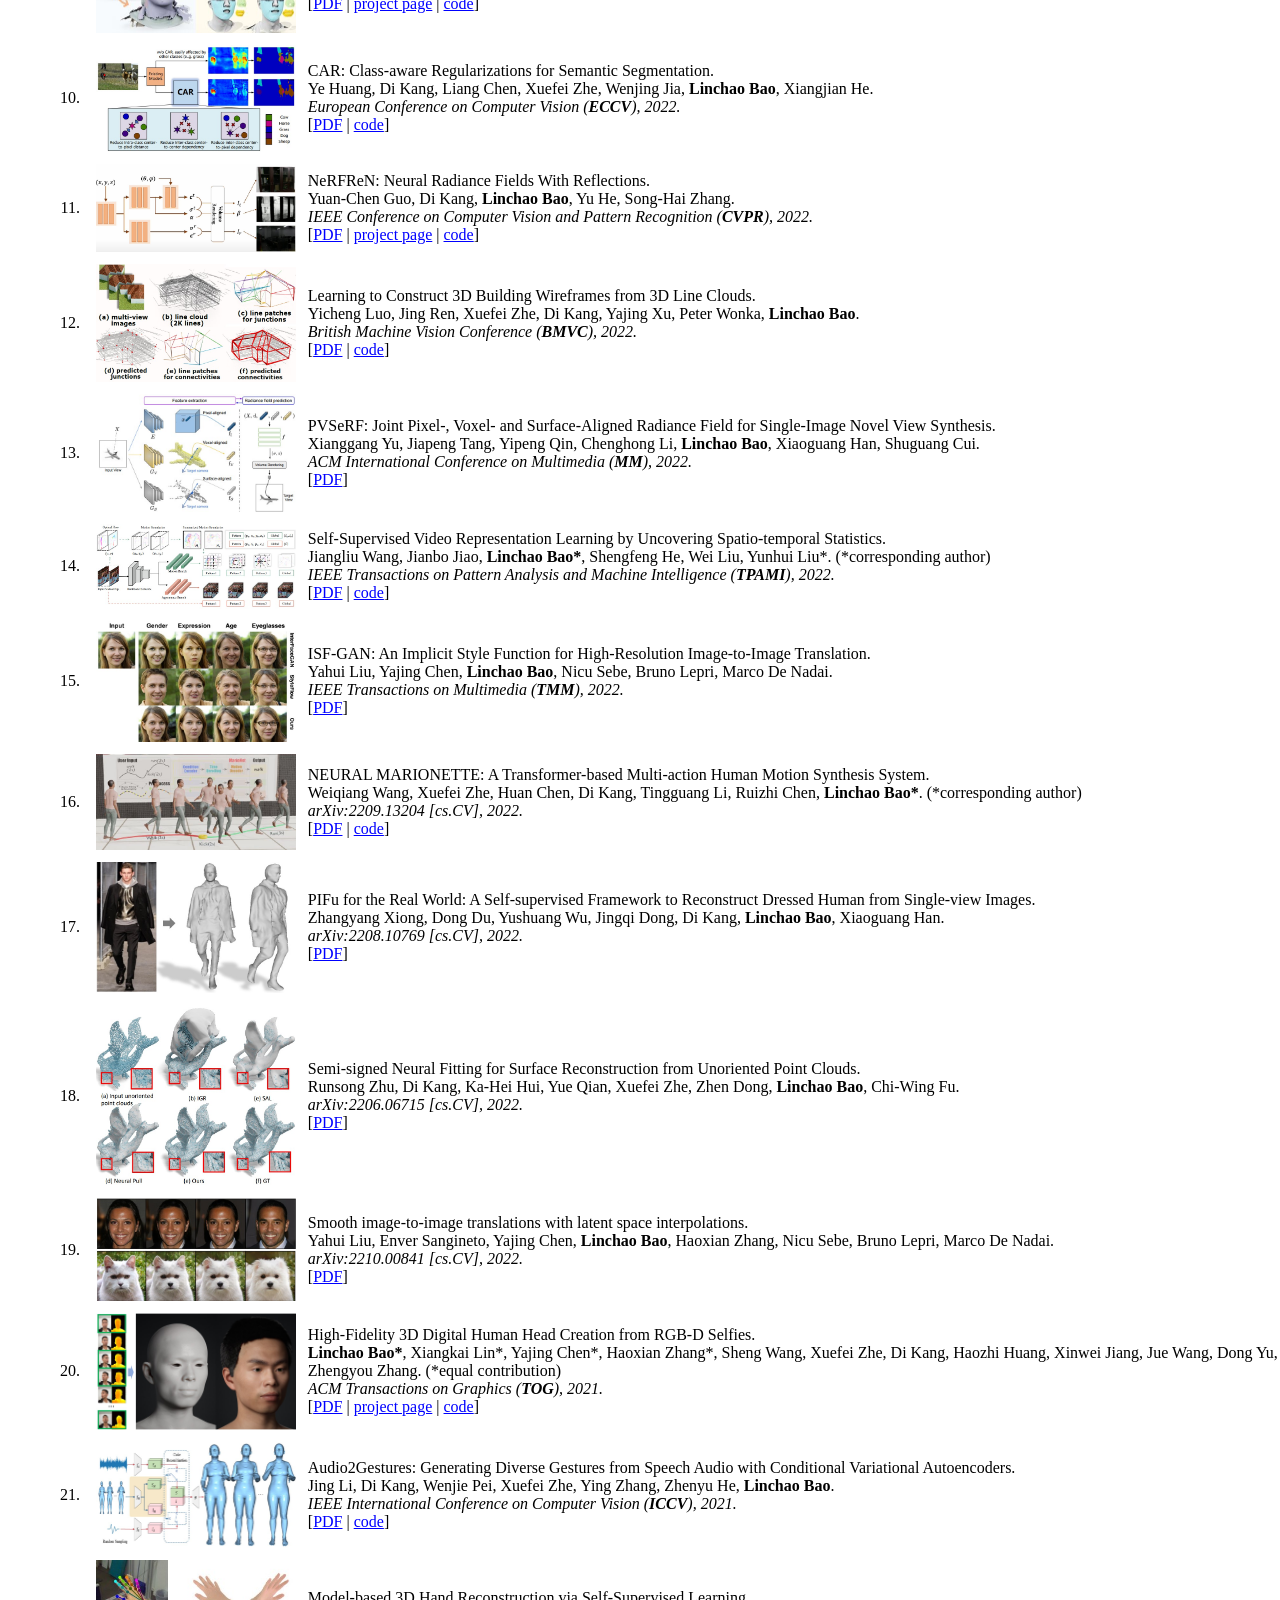
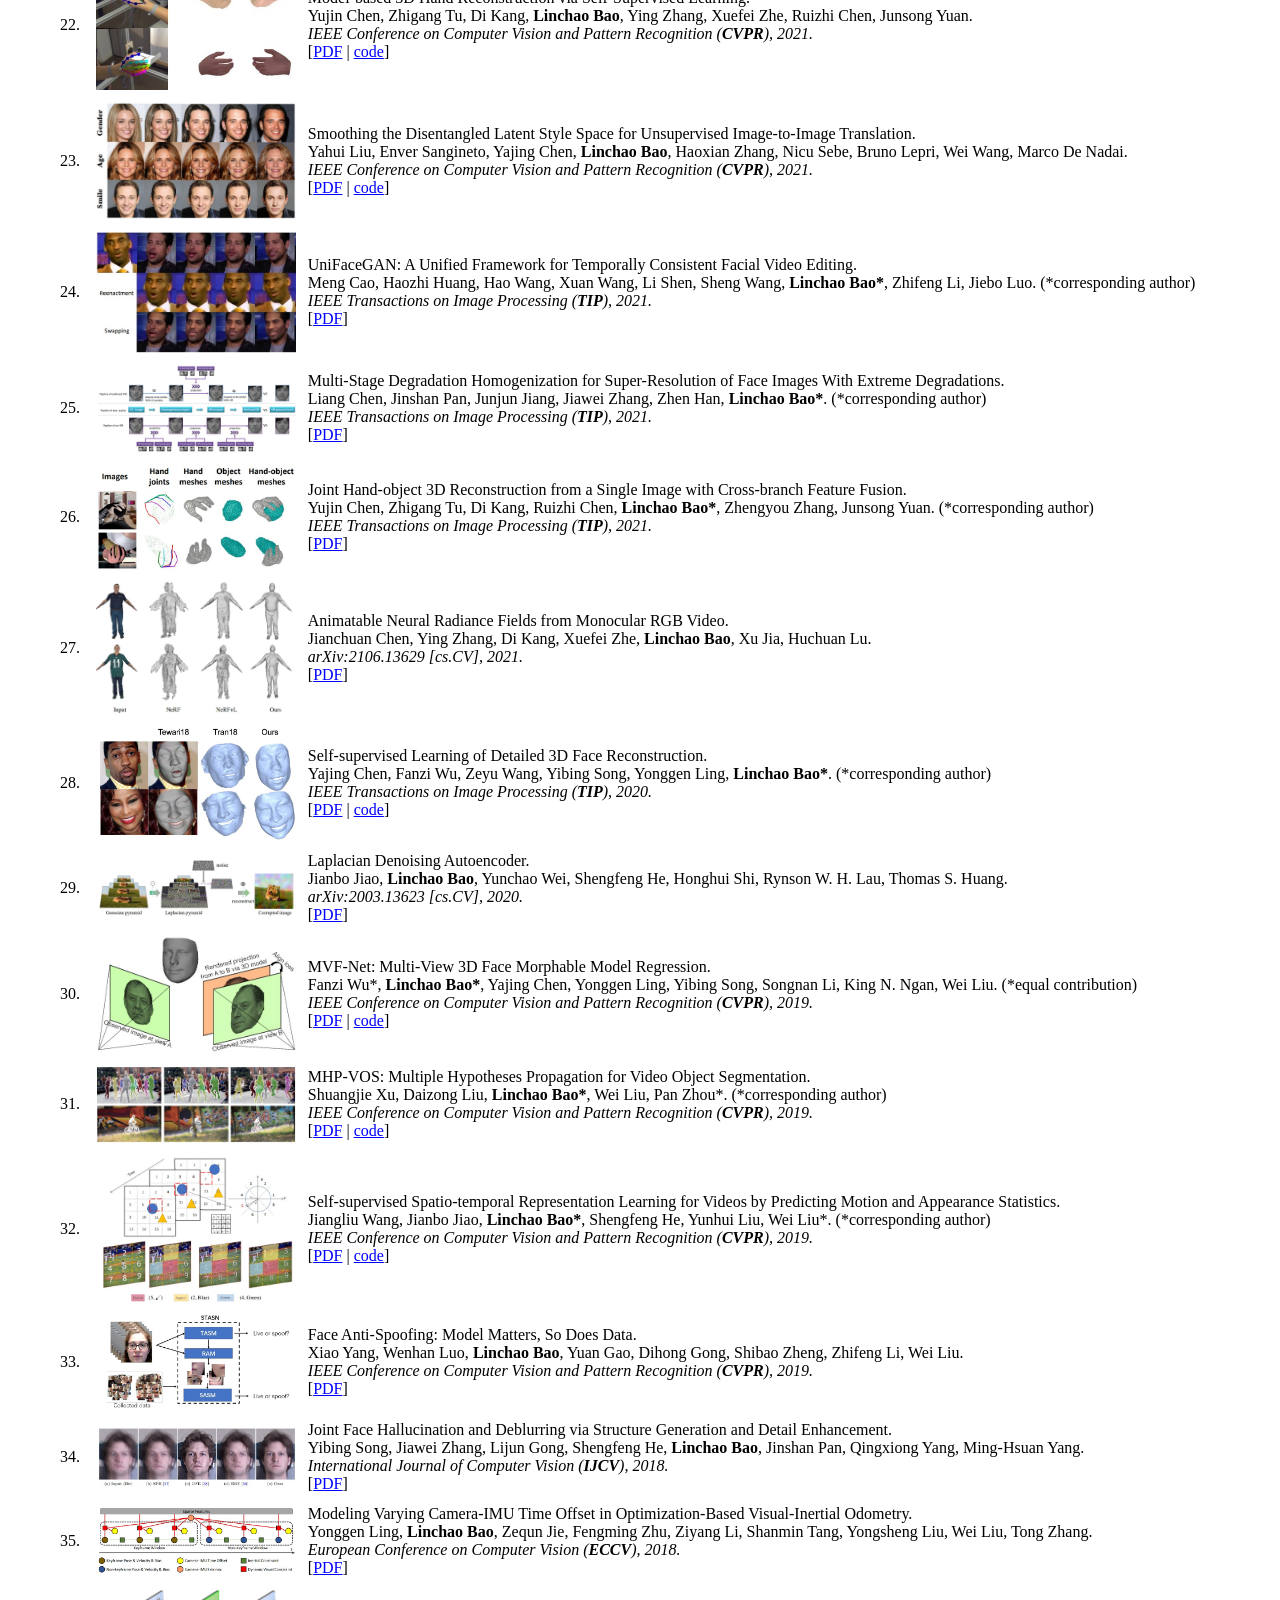
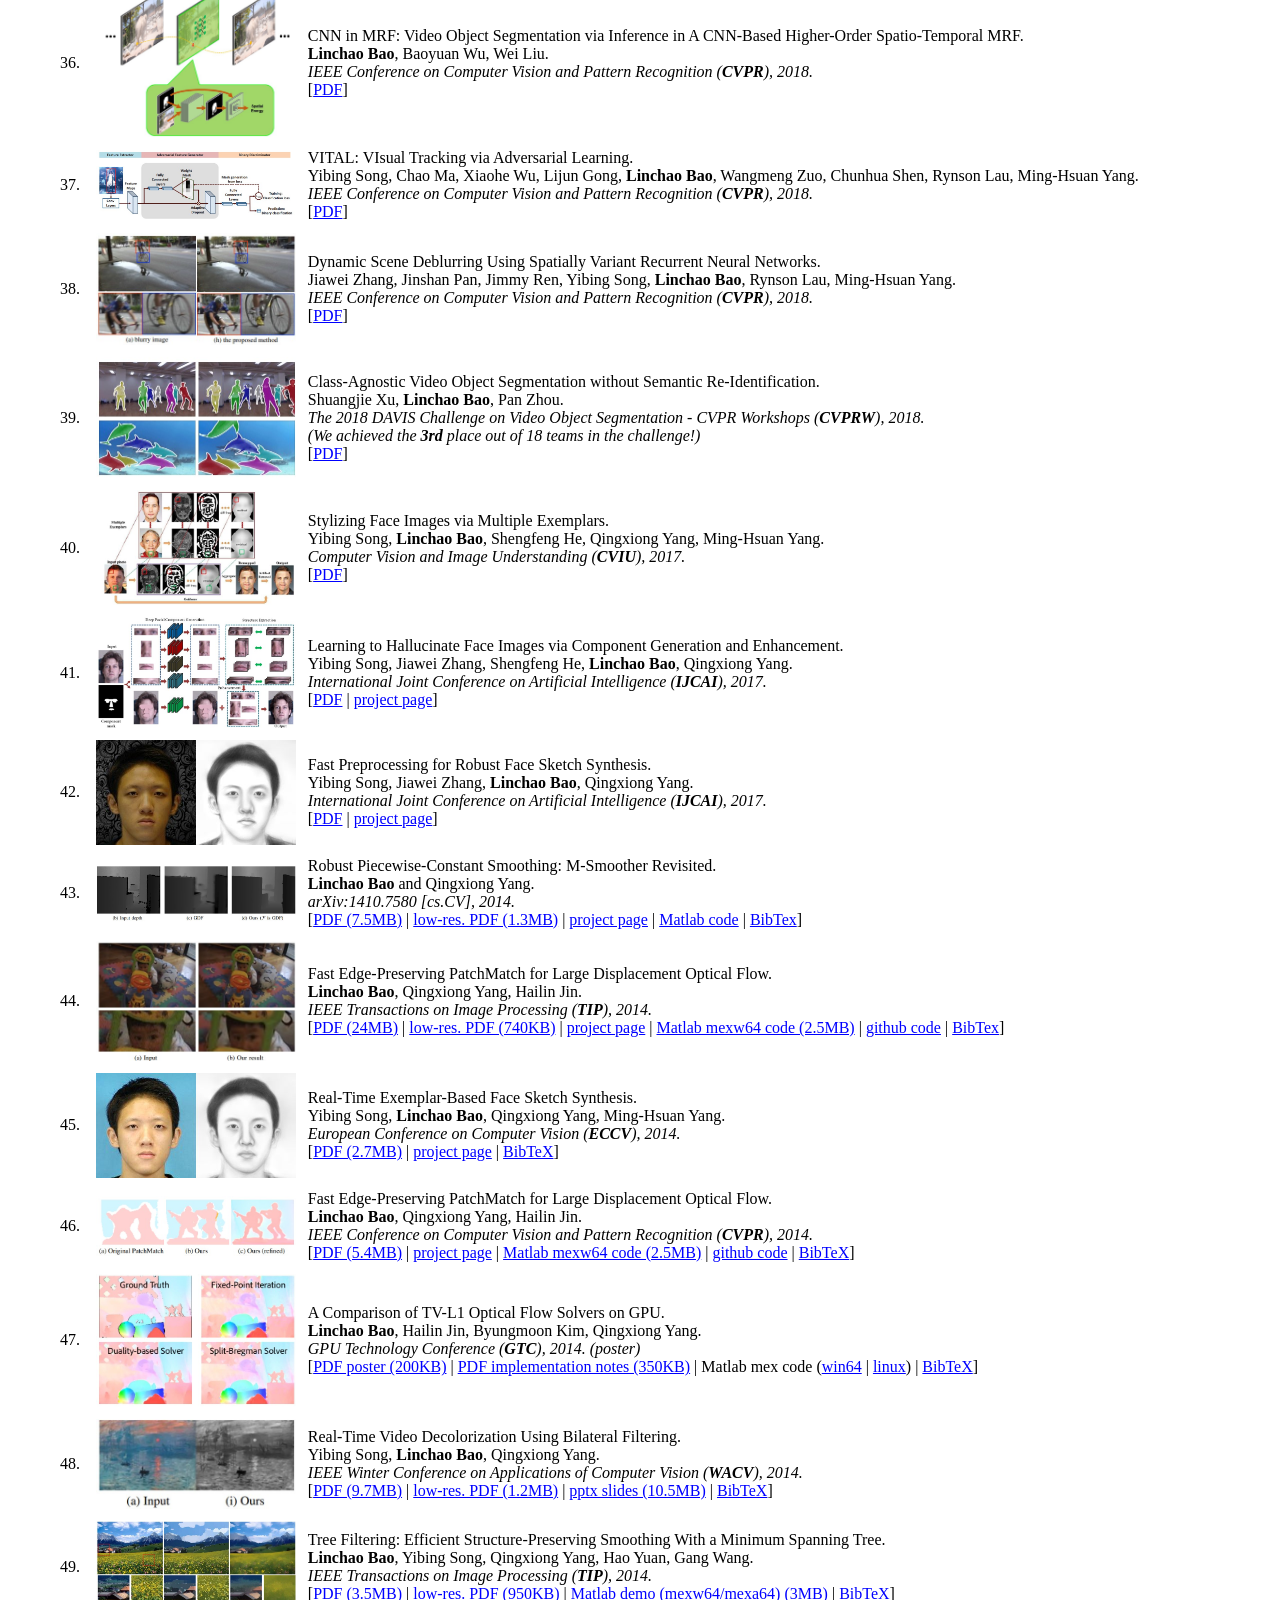
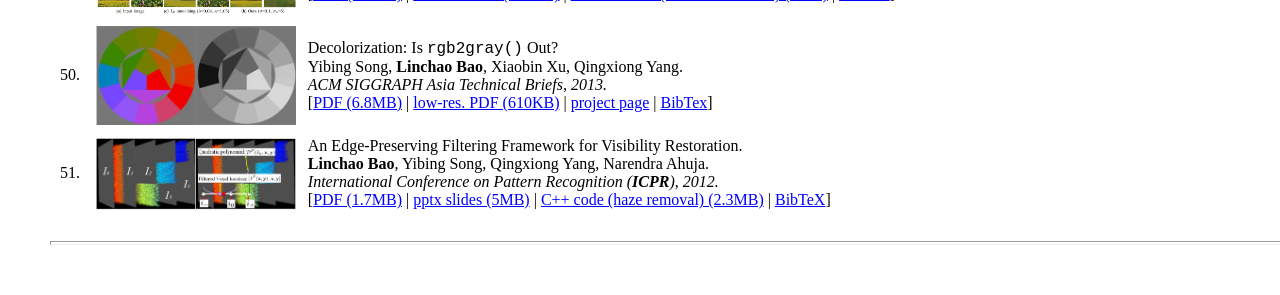
==== commit 35c1124c: "update" ====
--- a/index.html
+++ b/index.html
@@ -107,21 +107,13 @@
   <table align="center" border="0">
     <tbody>
       <tr>
-        <td><img src="bao.jpg" border="0" width="250"></td>
+         <!-- <td><img src="bao.jpg" border="0" width="250"></td> -->
         <td>
           <h1 align="center">
-            Linchao Bao
-            <br />
-            暴林超
+            Dr. Linchao Bao
           </h1>
           <p align="center">
-            Associate Professor
-            <br />
-            <a href="https://www.birmingham.ac.uk/schools/computer-science/index.aspx">School of Computer Science</a>
-            <br />
-            <a href="https://www.birmingham.ac.uk/">University of Birmingham</a>
-            <br />
-            Birmingham, United Kingdom
+            Principal Researcher at Tencent
           </p>
           <p align="center">
             <br>
@@ -137,55 +129,18 @@
 <!-- Bio -->
 <h2>About Me</h2>
 
-<p>I am an Associate Professor in the <a href="https://www.birmingham.ac.uk/schools/computer-science/index.aspx">School of Computer
-    Science</a> at <a href="https://www.birmingham.ac.uk/">University of Birmingham</a> in the UK as of 2024.
-  My research interests focus on Artificial Intelligence for Computer Vision and Graphics, including 3D/4D contents
-  representation/capturing/generation, 3D/4D digital human, image/video generative models, multi-modal foundation
-  models, interpretability and reliability of AI models, etc.
+<p>
+  I am a Principal Researcher at Tencent. 
+  I received my Ph.D. degree from the Department of Computer Science, City University of Hong Kong.
+  My research interests include computer vision and deep learning. 
 </p>
 
-<p>Previously, I served as the Head of AI at <a href="https://unity.cn/">Unity China</a>. 
-  Before that, I spent over six years at <a href="http://ai.tencent.com/ailab/">Tencent AI Lab</a>,
-  where I held the position of Principal Research Scientist and Manager.
-  I was an Algorithm Engineer at
-  <a href="https://www.dji.com/">DJI</a> from 2015 to 2016 and a Research Intern at
-  <a href="https://research.adobe.com/">Adobe</a>
-  from 2013 to 2014.
-  I received my Ph.D. degree in Computer Science from
-  <a href="http://www.cs.cityu.edu.hk/">City University of Hong Kong</a> in 2015,
-  and my M.S. degree in Pattern Recognition and Intelligent Systems from
-  <a href="http://english.hust.edu.cn/">Huazhong University of Science and Technology</a> in 2011.
-</p>
-
-<div class="infoblock">
-  <div class="blockcontent">
-    <p>
-      <font color=red><b>Opening Positions</b>: </font>
-
-    <ul>
-      <li>
-        <b>PhD Students</b>: 
-        I am seeking self-motivated PhD students to join my team. 
-        Please note that <a
-        href="https://www.birmingham.ac.uk/schools/computer-science/postgraduate-research/applying-for-phd-in-computer-science">the PhD studentship</a> is highly competitive. 
-        Candidates with first-authored top-tier publications such as CVPR/ICCV/ECCV/SIGGRAPH will have a greater chance of being selected. 
-        <font color=red>Students who are self-funded or have external funding should indicate it in their email subject.</font> 
-        Due to the high volume of inquiries, I apologize in advance that I may not be able to respond to all emails.
-      </li>
-      <li>
-        <b>Visitors</b>: 
-        Visiting students/scholars with external funding like <a href="https://www.csc.edu.cn/article/2613">CSC</a> are welcome to contact me. 
-      </li>
-    </ul>
-    </p>
-  </div>
-</div>
 
 
   <!-- services -->
   <h2>Professional Services</h2>
   <ul>
-    <li><b>Area Chair</b>: ECCV 2024</li>
+    <li><b>Area Chair</b>: ECCV 2024, CVPR 2025, CVPR 2026</li>
     <li><b>Reviewer</b>: CVPR (Outstanding Reviewer in 2019), ICCV, ECCV, SIGGRAPH, TPAMI, TIP</li>
   </ul>
   
@@ -895,40 +850,6 @@
 
 
 
-  <!-- products -->
-  <h2>Shipped Products</h2>
-  <ul>
-    <li>
-      <a href="https://www.dji.com/spark">DJI Spark Drone</a>: IMU-based Electronic Image Stabilization
-      (EIS).<br>
-      <i>I led a team that developed the IMU-based EIS system for DJI Spark drone during 2015~2016.</i><br>
-    </li>
-    <li>
-      <a href="https://www.dji.com/osmo">DJI OSMO</a>: Panorama Stitching on Mobile Phones.<br>
-      <i>I led a team that developed the panorama photography mode for DJI OSMO in 2015.</i><br>
-    </li>
-    <li>
-      <a href="https://www.dji.com/phantom">DJI Phantom 3</a> & <a href="https://www.dji.com/inspire-1">Inspire
-        1</a>: HDR Photography.<br>
-      <i>I developed the HDR mode for the cameras on DJI Phantom 3 and Inspire 1 drones in 2015.</i><br>
-    </li>
-    <li>
-      <a href="http://blogs.adobe.com/lightroomjournal/2015/04/spring-updates-to-cc-photography.html">Adobe
-        Lightroom 6.0</a> & <a
-        href="http://blogs.adobe.com/lightroomjournal/2015/04/camera-raw-9-now-available.html">Photoshop Camera
-        Raw 9.0</a>: HDR & Panorama Merge.<br>
-      <i>Together with Joshua Bury, we developed the algorithms for HDR & Panorama Merge in Adobe Lightroom 6.0
-        and Photoshop Camera Raw 9.0 in 2014.</i><br>
-    </li>
-    <li>
-      <a href="https://blogs.adobe.com/creativecloud/premiere-pro-cc-ibc/?segment=dva">Adobe Premiere Pro
-        CC</a>: <a href="https://www.youtube.com/watch?v=3YE5tff8pqg">GPU optimized Optical Flow Time
-        Remapping</a>.<br>
-      <i>I developed the algorithm for GPU optimized Optical Flow Time Remapping in Adobe Premiere Pro CC in
-        2014.</i><br>
-    </li>
-  </ul>
-
 
   <hr align="left" size="4" style="margin-top:20px; margin-bottom:50px">
 
